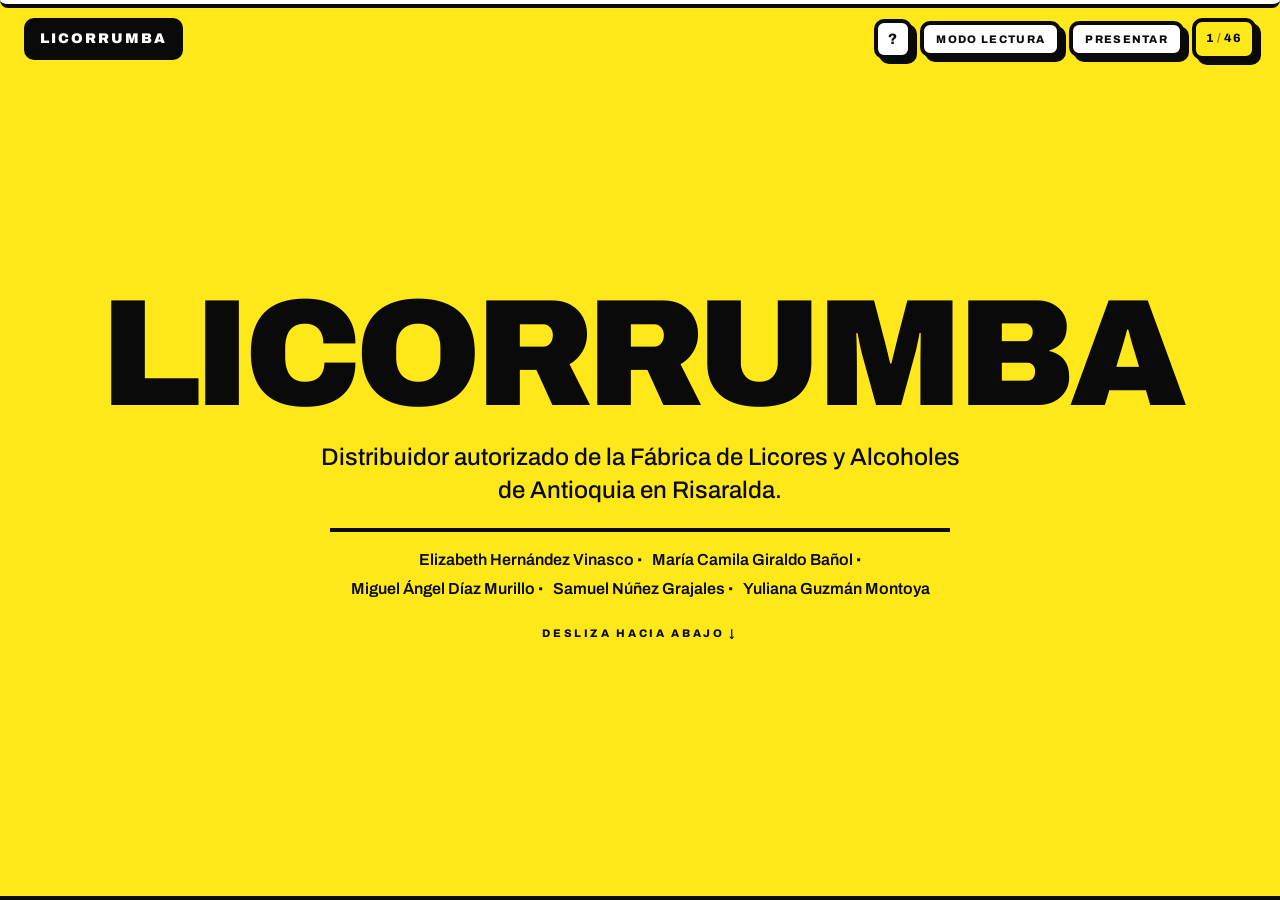
==== index.html @ 1516bdbf "Colores de expositor más diferenciables Rojo, naranja, verde, azul y morado en lugar de los dos rosa" ====
<!DOCTYPE html>
<html lang="es">
<head>
<meta charset="utf-8">
<meta name="viewport" content="width=device-width, initial-scale=1, viewport-fit=cover">
<title>Licorrumba S.A.S.</title>
<meta name="description" content="Plan de mercadeo y contexto de la organización — Licorrumba S.A.S., distribuidor exclusivo de la FLA en Risaralda.">
<link rel="preconnect" href="https://fonts.googleapis.com">
<link rel="preconnect" href="https://fonts.gstatic.com" crossorigin>
<link rel="stylesheet" href="https://fonts.googleapis.com/css2?family=Archivo:wght@300;400;500;600;700;800;900&display=swap">
<link rel="stylesheet" href="styles.css">
</head>
<body>

<div class="progress" aria-hidden="true"><span id="progress-bar"></span></div>

<header class="hud">
  <div class="hud-brand">LICORRUMBA</div>
  <div class="hud-actions">
    <button id="btn-help" class="hud-btn hud-help" aria-pressed="false" aria-controls="legend" title="Quién presenta cada parte">?</button>
    <button id="btn-read" class="hud-btn" aria-pressed="false">MODO LECTURA</button>
    <button id="btn-full" class="hud-btn" title="Pantalla completa">PRESENTAR</button>
    <div class="counter"><span id="cur">1</span><i>/</i><span id="tot">0</span></div>
  </div>
</header>

<nav class="dots" id="dots" aria-label="Ir a diapositiva"></nav>

<aside id="legend" class="who" hidden>
  <p class="who-title">¿Quién presenta?</p>
  <ul class="who-list">
    <li><span class="who-dot" style="background:#E10600"></span><span class="who-name">Elizabeth Hernández</span><span class="who-part">Por asignar</span></li>
    <li><span class="who-dot" style="background:#FF8A00"></span><span class="who-name">María Camila Giraldo</span><span class="who-part">Por asignar</span></li>
    <li><span class="who-dot" style="background:#00A650"></span><span class="who-name">Miguel Ángel Díaz</span><span class="who-part">Cadena de suministro</span></li>
    <li><span class="who-dot" style="background:#0047FF"></span><span class="who-name">Samuel Núñez</span><span class="who-part">Financiero y plan comercial</span></li>
    <li><span class="who-dot" style="background:#8A2BE2"></span><span class="who-name">Yuliana Guzmán</span><span class="who-part">Por asignar</span></li>
  </ul>
  <p class="who-foot">La marca de color aparece arriba a la izquierda de cada diapositiva.</p>
</aside>

<main id="deck">

  <!-- 01 PORTADA -->
  <section class="slide yellow" data-title="Portada">
    <div class="wrap">
      <h1 class="mega">LICORRUMBA</h1>
      <p class="lead">Distribuidor autorizado de la Fábrica de Licores y Alcoholes de Antioquia en Risaralda.</p>
      <div class="team">
        <ul class="names">
          <li>Elizabeth Hernández Vinasco</li>
          <li>María Camila Giraldo Bañol</li>
          <li>Miguel Ángel Díaz Murillo</li>
          <li>Samuel Núñez Grajales</li>
          <li>Yuliana Guzmán Montoya</li>
        </ul>
      </div>
      <p class="scroll-hint">DESLIZA HACIA ABAJO ↓</p>
    </div>
  </section>

  <!-- 02 SECTOR -->
  <section class="slide" data-title="Sector">
    <div class="wrap">
      <h2 class="mega">Sector</h2>
      <p class="lead"><b>Bebidas alcohólicas.</b> Comercialización de licores destilados bajo el régimen de monopolio rentístico del departamento.</p>
    </div>
  </section>

  <!-- 03 HISTORIA -->
  <section class="slide" data-title="Historia">
    <div class="wrap">
      <h2 class="mega">Historia</h2>
      <p class="lead">Desde 2008 en Risaralda: el contrato con la <b>Fábrica de Licores y Alcoholes de Antioquia (FLA)</b> y el arranque de las operaciones.</p>
      <div class="timeline">
        <article class="tl-card">
          <p class="tl-date">21 AGO 2008</p>
          <p>Inicia el contrato de comercialización <mark>exclusiva</mark> de los productos de la FLA para el departamento de Risaralda.</p>
        </article>
        <article class="tl-card">
          <p class="tl-date">17 OCT 2008</p>
          <p>Se firma con el Gobernador el Acta de Compromiso entre el Departamento y Licorrumba S.A.S.</p>
        </article>
        <article class="tl-card">
          <p class="tl-date">OPERACIÓN</p>
          <p>Arrancan las operaciones en la bodega de la calle 8 #10-51, <mark>Dosquebradas</mark>, Risaralda.</p>
        </article>
      </div>
    </div>
  </section>

  <!-- 04 MISION -->
  <section class="slide" data-title="Misión">
    <div class="wrap">
      <h2 class="mega">Misión</h2>
      <p class="lead">Ofrecer, ubicar, posicionar y vender los productos de la <b>FLA</b> en los establecimientos de venta y consumo de los <mark>14 municipios</mark> de Risaralda, siendo la primera opción de compra y generando valor a toda la cadena.</p>
    </div>
  </section>

  <!-- 05 VISION -->
  <section class="slide yellow" data-title="Visión">
    <div class="wrap">
      <h2 class="mega">Visión</h2>
      <p class="lead">Ser y mantenernos como el <b>mejor comercializador</b> de licores nacionales en Risaralda, mono-distribuidor de la FLA en volumen de ventas y en servicio, con un excelente canal para el consumidor final.</p>
    </div>
  </section>

  <!-- 06 PROPUESTA DE VALOR -->
  <section class="slide" data-title="Propuesta de valor">
    <div class="wrap">
      <h2 class="big">Propuesta<br>de valor</h2>
      <p class="lead">Lograr la mayor participación del mercado promoviendo el consumo de los productos de la FLA en Risaralda, hasta ser la <mark>marca líder</mark> reconocida por los clientes.</p>
      <div class="chips">
        <span class="chip">Estrategias para mejorar el servicio</span>
        <span class="chip">Mayores utilidades y rentabilidad</span>
        <span class="chip">Estabilidad para sus empleados</span>
      </div>
    </div>
  </section>

  <!-- 07 CLIENTES -->
  <section class="slide" data-title="Clientes">
    <div class="wrap">
      <h2 class="mega">Clientes</h2>
      <p class="lead">Nos enfocamos en el canal tradicional, el canal moderno y los sitios de consumo.</p>
      <div class="grid-cards g4">
        <div class="card"><span>Tiendas de licores minoristas</span></div>
        <div class="card"><span>Bares</span></div>
        <div class="card"><span>Restaurantes</span></div>
        <div class="card"><span>Supermercados</span></div>
        <div class="card"><span>Hipermercados</span></div>
        <div class="card"><span>Mayoristas</span></div>
        <div class="card"><span>Hoteles y cafeterías</span></div>
        <div class="card"><span>Organizadores de eventos</span></div>
      </div>
    </div>
  </section>

  <!-- 08 MODELO -->
  <section class="slide" data-title="Tipo de modelo">
    <div class="wrap">
      <h2 class="big">Tipo de<br>modelo</h2>
      <p class="lead"><b>Tradicional: venta minorista.</b> Distribuidor exclusivo autorizado por la FLA, bajo un esquema de <mark>exclusividad</mark> que limita el portafolio a esa marca y asegura su posicionamiento.</p>
    </div>
  </section>

  <!-- 09 DESAFIOS -->
  <section class="slide" data-title="Desafíos">
    <div class="wrap">
      <h2 class="big">¿Qué desafíos<br>enfrenta la empresa?</h2>
      <p class="lead">Cuatro frentes definen la agenda de los próximos años.</p>
      <div class="grid-cards g2">
        <div class="card num" data-n="01"><span>Responsabilidad social y consumo responsable</span></div>
        <div class="card num" data-n="02"><span>Sostenibilidad</span></div>
        <div class="card num" data-n="03"><span>Competencia de otras marcas, producto ilegal y contrabando</span></div>
        <div class="card num" data-n="04"><span>Adaptación a cambios sociales y culturales</span></div>
      </div>
    </div>
  </section>

  <!-- DIVISOR -->
  <section class="slide yellow divider" data-title="Modelo de negocio">
    <div class="wrap">
      <h2 class="mega">Modelo de<br>negocio</h2>
      <p class="lead">Cómo se estructura el negocio y de dónde salen sus ingresos.</p>
    </div>
  </section>

  <!-- 11 CANVAS -->
  <section class="slide" data-title="Modelo Canvas">
    <div class="wrap wide">
      <h2 class="mid">Modelo Canvas</h2>
      <p class="lead">Así diseñamos la propuesta de valor, bloque por bloque.</p>
      <div class="canvas">
        <div class="cv cv-a">
          <h3>Socios clave</h3>
          <ul><li>Empresarios inversionistas</li><li>Socio mayoritario</li><li>FLA: Fábrica de Licores y Alcoholes de Antioquia</li><li>Cristalería Peldar</li></ul>
        </div>
        <div class="cv cv-b">
          <h3>Actividades clave</h3>
          <ul><li>Gestión de inventarios</li><li>Mantenimiento de la flota</li><li>Optimización de rutas</li><li>Nivel de servicio</li><li>Venta de reciclables</li></ul>
        </div>
        <div class="cv cv-c hl">
          <h3>Propuesta de valor</h3>
          <ul><li>Vendedor y degustadoras que impulsan el sell out</li><li>Ofertas y paquetes promocionales</li><li>Variedad de tamaños</li><li>Productos líderes</li></ul>
        </div>
        <div class="cv cv-d">
          <h3>Relación con el cliente</h3>
          <ul><li>Estructura comercial segmentada por perfil y canal</li><li>Ejecutivos mayoristas</li><li>Vendedores tienda a tienda</li><li>Degustadoras</li></ul>
        </div>
        <div class="cv cv-e">
          <h3>Segmentos de clientes</h3>
          <ul><li>Mayoristas y minoristas</li><li>Hoteles, bares, restaurantes</li><li>Super e hipermercados</li><li>Eventos y tiendas de licores</li></ul>
        </div>
        <div class="cv cv-f">
          <h3>Recursos clave</h3>
          <ul><li>Red logística y centro de operaciones</li><li>Sistema de inventarios</li><li>Capital humano especializado</li></ul>
        </div>
        <div class="cv cv-g">
          <h3>Canales</h3>
          <ul><li>Distribución directa a establecimientos</li><li>Sitio web y pedidos</li><li>Fuerza de ventas departamental</li><li>Publicidad y patrocinios</li></ul>
        </div>
      </div>
    </div>
  </section>

  <!-- DIVISOR -->
  <section class="slide yellow divider" data-title="Cadena de suministro">
    <div class="wrap">
      <h2 class="mega">Cadena de<br>suministro</h2>
      <p class="lead">Lo que cuesta y lo que recorre cada botella.</p>
    </div>
  </section>

  <section class="slide" data-title="Costo de la botella · titular" data-owner="miguel">
    <div class="wrap wide">
      <h2 class="big">¿Cuánto cuesta<br>mover la botella?</h2>
      <p class="lead">De cada <b>$100</b> vendidos en 2024, esto es lo que pasó.</p>
      <div class="stats">
        <div class="stat"><b>$92,10</b><span>se quedan en la cadena de suministro</span></div>
        <div class="stat hl"><b>$7,90</b><span>quedan de ganancia neta</span></div>
      </div>
    </div>
  </section>

  <section class="slide" data-title="Costo de la botella · gráfica" data-owner="miguel">
    <div class="wrap wide">
      <h2 class="mid">¿Cuánto cuesta<br>mover la botella?</h2>
      <p class="lead">Peso de cada eslabón sobre las ventas de 2024.</p>
      <div class="chart solo">
        <p class="chart-cap">Impuestos y producto se llevan 78 de cada 100 pesos</p>
        <div class="bars">
          <div class="bar-row"><span class="bar-label">Impuestos</span><div class="bar-track"><div class="bar-fill" style="width:100%"></div></div><span class="bar-val">40,00%</span></div>
          <div class="bar-row"><span class="bar-label">Producto FLA</span><div class="bar-track"><div class="bar-fill" style="width:95%"></div></div><span class="bar-val">38,00%</span></div>
          <div class="bar-row"><span class="bar-label">Almacenamiento</span><div class="bar-track"><div class="bar-fill" style="width:13.8%"></div></div><span class="bar-val">5,53%</span></div>
          <div class="bar-row"><span class="bar-label">Nómina</span><div class="bar-track"><div class="bar-fill" style="width:12.4%"></div></div><span class="bar-val">4,97%</span></div>
          <div class="bar-row"><span class="bar-label">Publicidad y marketing</span><div class="bar-track"><div class="bar-fill" style="width:9%"></div></div><span class="bar-val">3,60%</span></div>
          <div class="bar-row hi"><span class="bar-label">Ganancia neta</span><div class="bar-track"><div class="bar-fill" style="width:19.8%"></div></div><span class="bar-val">7,90%</span></div>
        </div>
      </div>
    </div>
  </section>

  <section class="slide" data-title="Costo de la botella · cifras" data-owner="miguel">
    <div class="wrap wide">
      <h2 class="mid">¿Cuánto cuesta<br>mover la botella?</h2>
      <p class="lead">Los mismos eslabones, en pesos de 2024.</p>
      <div class="table-scroll solo">
        <table class="compact">
          <thead><tr><th>Costo de la cadena</th><th>Valor 2024</th><th>% ventas</th></tr></thead>
          <tbody>
            <tr><td>Impuestos: consumo, estampilla e IVA</td><td>$17.041.164.640</td><td>40,00%</td></tr>
            <tr><td>Producto y margen de la FLA</td><td>$16.194.303.511</td><td>38,00%</td></tr>
            <tr><td>Almacenamiento y distribución</td><td>$2.354.342.490</td><td>5,53%</td></tr>
            <tr><td>Nómina de la operación comercial</td><td>$2.118.908.241</td><td>4,97%</td></tr>
            <tr><td>Publicidad y marketing</td><td>$1.530.322.618</td><td>3,60%</td></tr>
            <tr class="hi"><td>Total de la cadena</td><td>$39.239.041.500</td><td>92,10%</td></tr>
          </tbody>
        </table>
      </div>
      <p class="note">Ventas, costos totales y margen salen de los estados financieros 2024. La separación entre impuestos y producto dentro de la compra a la FLA es un supuesto de trabajo.</p>
    </div>
  </section>

  <!-- 14 COMO SE VE LA CADENA -->
  <section class="slide" data-title="La cadena paso a paso" data-owner="miguel">
    <div class="wrap wide">
      <h2 class="mid">Cómo se ve<br>la cadena</h2>
      <p class="lead">De la fábrica en Antioquia al consumidor en Risaralda, en seis pasos.</p>
      <div class="chain">
        <div class="link"><b>01</b><p>FLA</p><small>Fábrica de Licores y Alcoholes de Antioquia</small></div>
        <div class="arrow">→</div>
        <div class="link"><b>02</b><p>Transporte</p><small>Antioquia → Risaralda</small></div>
        <div class="arrow">→</div>
        <div class="link hl"><b>03</b><p>Bodega</p><small>Dosquebradas</small></div>
        <div class="arrow">→</div>
        <div class="link"><b>04</b><p>Ruteo</p><small>Flota y fuerza de ventas</small></div>
        <div class="arrow">→</div>
        <div class="link"><b>05</b><p>Punto de venta</p><small>14 municipios</small></div>
        <div class="arrow">→</div>
        <div class="link"><b>06</b><p>Consumidor</p><small>Consumo responsable</small></div>
      </div>
      <div class="chain-notes">
        <p><b>Retorno:</b> el envase de vidrio y el material reciclable regresan a Cristalería Peldar.</p>
        <p><b>Control:</b> el impuesto al consumo y la estampilla se causan y se reportan al departamento.</p>
      </div>
    </div>
  </section>

  <!-- DIVISOR -->
  <section class="slide yellow divider" data-title="Estructura financiera">
    <div class="wrap">
      <h2 class="mega">Estructura<br>financiera</h2>
      <p class="lead">Cómo cerró la compañía 2023 y 2024.</p>
    </div>
  </section>

  <!-- 15 RESULTADOS FINANCIEROS -->
  <section class="slide" data-title="Resultados · gráfica" data-owner="samuel">
    <div class="wrap wide">
      <h2 class="mid">Resultados<br>2023 · 2024</h2>
      <p class="lead">Vendimos menos, pero ganamos mejor: el margen neto subió de 6,61% a <mark>7,90%</mark>.</p>
      <div class="chart solo">
        <p class="chart-cap">Ingresos y ganancia neta, en miles de millones</p>
        <div class="cols">
          <div class="col"><span class="col-val">$50,2</span><div class="col-plot"><div class="col-bar" style="height:100%"></div></div><span class="col-key">Ingresos<br>2023</span></div>
          <div class="col dark"><span class="col-val">$42,6</span><div class="col-plot"><div class="col-bar" style="height:84.9%"></div></div><span class="col-key">Ingresos<br>2024</span></div>
          <div class="col"><span class="col-val">$3,32</span><div class="col-plot"><div class="col-bar" style="height:6.6%"></div></div><span class="col-key">Ganancia<br>2023</span></div>
          <div class="col dark"><span class="col-val">$3,36</span><div class="col-plot"><div class="col-bar" style="height:6.7%"></div></div><span class="col-key">Ganancia<br>2024</span></div>
        </div>
      </div>
    </div>
  </section>

  <section class="slide" data-title="Resultados · cifras" data-owner="samuel">
    <div class="wrap wide">
      <h2 class="mid">Resultados<br>2023 · 2024</h2>
      <p class="lead">Los estados de resultados de los dos últimos años.</p>
      <div class="table-scroll solo">
        <table class="compact">
          <thead><tr><th>Resultados financieros</th><th>2023</th><th>2024</th></tr></thead>
          <tbody>
            <tr><td>Ingresos operacionales</td><td>$50.159.178.700</td><td>$42.602.911.600</td></tr>
            <tr><td>Ganancia neta</td><td>$3.317.500.000</td><td>$3.363.870.100</td></tr>
            <tr><td>Promedio mensual de ingresos</td><td>$4.179.931.558</td><td>$3.550.242.633</td></tr>
            <tr class="hi"><td>Margen neto</td><td>6,61%</td><td>7,90%</td></tr>
          </tbody>
        </table>
      </div>
    </div>
  </section>

  <section class="slide" data-title="Costos e ingresos · gráfica" data-owner="samuel">
    <div class="wrap wide">
      <h2 class="big">Costos<br>e ingresos</h2>
      <p class="lead">A dónde van los <mark>$42.602.911.600</mark> que vendimos en 2024.</p>
      <div class="chart solo">
        <p class="chart-cap">Cada peso vendido, repartido</p>
        <div class="stack">
          <div class="seg seg-1" style="width:78%"></div>
          <div class="seg seg-2" style="width:5.53%"></div>
          <div class="seg seg-4" style="width:4.97%"></div>
          <div class="seg seg-5" style="width:3.60%"></div>
          <div class="seg seg-3" style="width:7.90%"></div>
        </div>
        <ul class="legend">
          <li><span class="sw seg-1"></span><span>Compra de productos a la FLA</span><b>78,00%</b></li>
          <li><span class="sw seg-2"></span><span>Costos logísticos y distribución</span><b>5,53%</b></li>
          <li><span class="sw seg-4"></span><span>Gastos de personal</span><b>4,97%</b></li>
          <li><span class="sw seg-5"></span><span>Publicidad y marketing</span><b>3,60%</b></li>
          <li><span class="sw seg-3"></span><span>Ganancia neta</span><b>7,90%</b></li>
        </ul>
      </div>
    </div>
  </section>

  <section class="slide" data-title="Costos e ingresos · cifras" data-owner="samuel">
    <div class="wrap wide">
      <h2 class="big">Costos<br>e ingresos</h2>
      <p class="lead">Las mismas líneas, en pesos.</p>
      <div class="table-scroll solo">
        <table class="compact">
          <thead><tr><th>Costos e ingresos</th><th>Valor 2024</th><th>% ventas</th></tr></thead>
          <tbody>
            <tr><td>Ingresos operacionales</td><td>$42.602.911.600</td><td>100,00%</td></tr>
            <tr><td>Compra de productos a la FLA</td><td>$33.235.468.151</td><td>78,00%</td></tr>
            <tr><td>Costos logísticos y distribución</td><td>$2.354.342.490</td><td>5,53%</td></tr>
            <tr><td>Gastos de personal</td><td>$2.118.908.241</td><td>4,97%</td></tr>
            <tr><td>Publicidad y marketing</td><td>$1.530.322.618</td><td>3,60%</td></tr>
            <tr class="hi"><td>Ganancia neta</td><td>$3.363.870.100</td><td>7,90%</td></tr>
          </tbody>
        </table>
      </div>
      <p class="note">Ingresos, ganancia y margen salen de los estados financieros 2024. La distribución entre las líneas de costo es un supuesto de trabajo.</p>
    </div>
  </section>

  <!-- 16 SITUACION FINANCIERA -->
  <section class="slide" data-title="Situación financiera · gráfica" data-owner="samuel">
    <div class="wrap wide">
      <h2 class="mid">Situación<br>financiera</h2>
      <p class="lead">El patrimonio creció y el endeudamiento bajó: hay <mark>espacio para invertir</mark>.</p>
      <div class="chart solo">
        <p class="chart-cap">Activos, pasivos y patrimonio, en miles de millones</p>
        <div class="cols">
          <div class="col"><span class="col-val">$17,5</span><div class="col-plot"><div class="col-bar" style="height:83.1%"></div></div><span class="col-key">Activos<br>2023</span></div>
          <div class="col dark"><span class="col-val">$21,0</span><div class="col-plot"><div class="col-bar" style="height:100%"></div></div><span class="col-key">Activos<br>2024</span></div>
          <div class="col"><span class="col-val">$5,30</span><div class="col-plot"><div class="col-bar" style="height:25.2%"></div></div><span class="col-key">Pasivos<br>2023</span></div>
          <div class="col dark"><span class="col-val">$5,49</span><div class="col-plot"><div class="col-bar" style="height:26.1%"></div></div><span class="col-key">Pasivos<br>2024</span></div>
          <div class="col"><span class="col-val">$12,2</span><div class="col-plot"><div class="col-bar" style="height:57.9%"></div></div><span class="col-key">Patrim.<br>2023</span></div>
          <div class="col dark"><span class="col-val">$15,6</span><div class="col-plot"><div class="col-bar" style="height:73.9%"></div></div><span class="col-key">Patrim.<br>2024</span></div>
        </div>
      </div>
    </div>
  </section>

  <section class="slide" data-title="Situación financiera · cifras" data-owner="samuel">
    <div class="wrap wide">
      <h2 class="mid">Situación<br>financiera</h2>
      <p class="lead">El balance de 2023 y 2024.</p>
      <div class="table-scroll solo">
        <table class="compact">
          <thead><tr><th>Situación financiera</th><th>2023</th><th>2024</th></tr></thead>
          <tbody>
            <tr><td>Activos</td><td>$17.483.679.600</td><td>$21.045.079.500</td></tr>
            <tr><td>Pasivos</td><td>$5.295.330.200</td><td>$5.492.860.000</td></tr>
            <tr><td>Patrimonio</td><td>$12.188.349.900</td><td>$15.552.219.900</td></tr>
            <tr class="hi"><td>Endeudamiento</td><td>30,29%</td><td>26,10%</td></tr>
          </tbody>
        </table>
      </div>
    </div>
  </section>

  <!-- DIVISOR -->
  <section class="slide yellow divider" data-title="Plan comercial">
    <div class="wrap">
      <h2 class="mega">Plan<br>comercial</h2>
      <p class="lead">La meta de crecimiento y lo que hace falta para alcanzarla.</p>
    </div>
  </section>

  <!-- 17 META COMERCIAL -->
  <section class="slide" data-title="Meta comercial" data-owner="samuel">
    <div class="wrap wide">
      <h2 class="mid">Crecer <span class="pop">15%</span></h2>
      <p class="lead">Nuestra meta comercial para el próximo año.</p>
      <div class="table-scroll">
        <table>
          <thead><tr><th>Meta comercial</th><th>Valor</th></tr></thead>
          <tbody>
            <tr><td>Ventas anuales actuales</td><td>$42.602.911.600</td></tr>
            <tr><td>Crecimiento esperado</td><td>15%</td></tr>
            <tr><td>Ventas adicionales requeridas</td><td>$6.390.436.740</td></tr>
            <tr class="hi"><td>Meta anual de ventas</td><td>$48.993.348.340</td></tr>
            <tr><td>Promedio mensual actual</td><td>$3.550.242.633</td></tr>
            <tr><td>Meta mensual promedio</td><td>$4.082.779.028</td></tr>
          </tbody>
        </table>
      </div>
    </div>
  </section>

  <!-- 18 BASE Y META 9 MESES -->
  <section class="slide" data-title="Base y meta" data-owner="samuel">
    <div class="wrap wide">
      <h2 class="mid">Base y meta<br>a nueve meses</h2>
      <p class="lead">El horizonte del plan: de dónde partimos y a dónde debemos llegar.</p>
      <div class="table-scroll">
        <table>
          <thead><tr><th>Base y meta de ventas</th><th>Valor</th></tr></thead>
          <tbody>
            <tr><td>Ventas anuales de 2024</td><td>$42.602.911.600</td></tr>
            <tr><td>Venta mensual promedio</td><td>$3.550.242.633</td></tr>
            <tr><td>Ventas base de nueve meses</td><td>$31.952.183.700</td></tr>
            <tr><td>Crecimiento esperado</td><td>15%</td></tr>
            <tr><td>Ventas adicionales</td><td>$4.792.827.555</td></tr>
            <tr class="hi"><td>Meta de ventas en nueve meses</td><td>$36.745.011.255</td></tr>
          </tbody>
        </table>
      </div>
    </div>
  </section>

  <!-- 19 PROYECCION MENSUAL -->
  <section class="slide" data-title="Mes a mes · gráfica" data-owner="samuel">
    <div class="wrap wide">
      <h2 class="mid">Mes a mes</h2>
      <p class="lead">El crecimiento arranca en 5% y cierra en 25%, para un promedio del <mark>15%</mark>.</p>
      <div class="chart solo">
        <p class="chart-cap">Crecimiento esperado por mes</p>
        <div class="cols">
          <div class="col"><span class="col-val">5%</span><div class="col-plot"><div class="col-bar" style="height:20%"></div></div><span class="col-key">M1</span></div>
          <div class="col"><span class="col-val">8%</span><div class="col-plot"><div class="col-bar" style="height:32%"></div></div><span class="col-key">M2</span></div>
          <div class="col"><span class="col-val">10%</span><div class="col-plot"><div class="col-bar" style="height:40%"></div></div><span class="col-key">M3</span></div>
          <div class="col"><span class="col-val">12%</span><div class="col-plot"><div class="col-bar" style="height:48%"></div></div><span class="col-key">M4</span></div>
          <div class="col"><span class="col-val">15%</span><div class="col-plot"><div class="col-bar" style="height:60%"></div></div><span class="col-key">M5</span></div>
          <div class="col"><span class="col-val">17%</span><div class="col-plot"><div class="col-bar" style="height:68%"></div></div><span class="col-key">M6</span></div>
          <div class="col"><span class="col-val">20%</span><div class="col-plot"><div class="col-bar" style="height:80%"></div></div><span class="col-key">M7</span></div>
          <div class="col"><span class="col-val">23%</span><div class="col-plot"><div class="col-bar" style="height:92%"></div></div><span class="col-key">M8</span></div>
          <div class="col dark"><span class="col-val">25%</span><div class="col-plot"><div class="col-bar" style="height:100%"></div></div><span class="col-key">M9</span></div>
        </div>
      </div>
    </div>
  </section>

  <section class="slide" data-title="Mes a mes · cifras" data-owner="samuel">
    <div class="wrap wide">
      <h2 class="mid">Mes a mes</h2>
      <p class="lead">La meta de ventas mes a mes, en pesos.</p>
      <div class="table-scroll solo">
        <table class="compact">
          <thead><tr><th>Mes</th><th>Crecimiento</th><th>Ventas</th></tr></thead>
          <tbody>
            <tr><td>Mes 1</td><td>5%</td><td>$3.727.754.765</td></tr>
            <tr><td>Mes 2</td><td>8%</td><td>$3.834.262.044</td></tr>
            <tr><td>Mes 3</td><td>10%</td><td>$3.905.266.897</td></tr>
            <tr><td>Mes 4</td><td>12%</td><td>$3.976.271.749</td></tr>
            <tr><td>Mes 5</td><td>15%</td><td>$4.082.779.028</td></tr>
            <tr><td>Mes 6</td><td>17%</td><td>$4.153.783.881</td></tr>
            <tr><td>Mes 7</td><td>20%</td><td>$4.260.291.160</td></tr>
            <tr><td>Mes 8</td><td>23%</td><td>$4.366.798.439</td></tr>
            <tr><td>Mes 9</td><td>25%</td><td>$4.437.803.292</td></tr>
            <tr class="hi"><td>Total</td><td>15% promedio</td><td>$36.745.011.255</td></tr>
          </tbody>
        </table>
      </div>
    </div>
  </section>

  <!-- 20 PEDIDOS -->
  <section class="slide" data-title="Pedidos necesarios" data-owner="samuel">
    <div class="wrap wide">
      <h2 class="mid">Pedidos<br>necesarios</h2>
      <div class="table-scroll">
        <table>
          <thead><tr><th>Pedidos necesarios</th><th>Cantidad</th></tr></thead>
          <tbody>
            <tr><td>Ticket promedio supuesto</td><td>$2.000.000</td></tr>
            <tr><td>Pedidos mensuales actuales</td><td>≈ 1.775</td></tr>
            <tr><td>Pedidos mensuales requeridos</td><td>≈ 2.042</td></tr>
            <tr><td>Pedidos base en nueve meses</td><td>≈ 15.976</td></tr>
            <tr><td>Pedidos requeridos en nueve meses</td><td>≈ 18.373</td></tr>
            <tr class="hi"><td>Pedidos adicionales</td><td>≈ 2.397</td></tr>
          </tbody>
        </table>
      </div>
    </div>
  </section>

  <!-- 21 ETAPAS -->
  <section class="slide yellow" data-title="Etapas del plan" data-owner="samuel">
    <div class="wrap wide">
      <h2 class="mid">Tres etapas,<br>nueve meses</h2>
      <p class="lead">Un total de <mark>$36.745.011.255</mark> repartido en tres momentos del plan.</p>
      <div class="grid-cards g3">
        <div class="card stage"><p class="stage-n">MESES 1–3</p><h3>Diagnóstico y organización</h3><p class="stage-v">$11.467.283.706</p></div>
        <div class="card stage"><p class="stage-n">MESES 4–6</p><h3>Activación comercial</h3><p class="stage-v">$12.212.834.658</p></div>
        <div class="card stage"><p class="stage-n">MESES 7–9</p><h3>Consolidación y expansión</h3><p class="stage-v">$13.064.892.891</p></div>
      </div>
    </div>
  </section>

  <!-- 22 RESULTADO PROYECTADO -->
  <section class="slide" data-title="Con plan vs sin plan · gráfica" data-owner="samuel">
    <div class="wrap wide">
      <h2 class="mid">Con plan<br>vs. sin plan</h2>
      <p class="lead">El plan deja <mark>$378.435.386</mark> de ganancia adicional en nueve meses.</p>
      <div class="chart solo">
        <p class="chart-cap">Ventas y ganancia a nueve meses, en miles de millones</p>
        <div class="cols">
          <div class="col"><span class="col-val">$31,9</span><div class="col-plot"><div class="col-bar" style="height:87%"></div></div><span class="col-key">Ventas<br>sin plan</span></div>
          <div class="col dark"><span class="col-val">$36,7</span><div class="col-plot"><div class="col-bar" style="height:100%"></div></div><span class="col-key">Ventas<br>con plan</span></div>
          <div class="col"><span class="col-val">$2,52</span><div class="col-plot"><div class="col-bar" style="height:6.9%"></div></div><span class="col-key">Ganancia<br>sin plan</span></div>
          <div class="col dark"><span class="col-val">$2,90</span><div class="col-plot"><div class="col-bar" style="height:7.9%"></div></div><span class="col-key">Ganancia<br>con plan</span></div>
        </div>
      </div>
    </div>
  </section>

  <section class="slide" data-title="Con plan vs sin plan · cifras" data-owner="samuel">
    <div class="wrap wide">
      <h2 class="mid">Con plan<br>vs. sin plan</h2>
      <p class="lead">Las cifras del escenario a nueve meses.</p>
      <div class="table-scroll solo">
        <table class="compact">
          <thead><tr><th>Resultado en nueve meses</th><th>Sin crecimiento</th><th>Con el plan</th></tr></thead>
          <tbody>
            <tr><td>Ventas</td><td>$31.952.183.700</td><td>$36.745.011.255</td></tr>
            <tr><td>Margen neto utilizado</td><td>7,90%</td><td>7,90%</td></tr>
            <tr><td>Ganancia estimada</td><td>$2.522.902.575</td><td>$2.901.337.961</td></tr>
            <tr class="hi"><td>Ganancia adicional</td><td>—</td><td>$378.435.386</td></tr>
          </tbody>
        </table>
      </div>
    </div>
  </section>

  <!-- 23 INVERSION -->
  <section class="slide" data-title="Inversión · gráfica" data-owner="samuel">
    <div class="wrap wide">
      <h2 class="mid">Retorno de <span class="pop">51,37%</span></h2>
      <p class="lead">Cada peso invertido en el plan comercial mueve hasta <mark>$19,17</mark> en ventas.</p>
      <div class="chart solo">
        <p class="chart-cap">De la ganancia adicional al beneficio neto, en millones</p>
        <div class="bars">
          <div class="bar-row"><span class="bar-label">Ganancia adicional</span><div class="bar-track"><div class="bar-fill" style="width:100%"></div></div><span class="bar-val">$378,4</span></div>
          <div class="bar-row"><span class="bar-label">Inversión comercial</span><div class="bar-track"><div class="bar-fill" style="width:66.1%"></div></div><span class="bar-val">$250,0</span></div>
          <div class="bar-row hi"><span class="bar-label">Beneficio neto</span><div class="bar-track"><div class="bar-fill" style="width:33.9%"></div></div><span class="bar-val">$128,4</span></div>
        </div>
      </div>
    </div>
  </section>

  <section class="slide" data-title="Inversión · cifras" data-owner="samuel">
    <div class="wrap wide">
      <h2 class="mid">Retorno de <span class="pop">51,37%</span></h2>
      <p class="lead">Las cifras de la inversión comercial propuesta.</p>
      <div class="table-scroll solo">
        <table class="compact">
          <thead><tr><th>Inversión y rentabilidad</th><th>Valor</th></tr></thead>
          <tbody>
            <tr><td>Ganancia adicional antes de invertir</td><td>$378.435.386</td></tr>
            <tr><td>Presupuesto comercial propuesto</td><td>$250.000.000</td></tr>
            <tr><td>Beneficio después de la inversión</td><td>$128.435.386</td></tr>
            <tr class="hi"><td>Retorno sobre la inversión</td><td>51,37%</td></tr>
            <tr><td>Máximo de ventas por cada peso invertido</td><td>$19,17</td></tr>
            <tr><td>Inversión comercial sobre ventas adicionales</td><td>5,22%</td></tr>
          </tbody>
        </table>
      </div>
    </div>
  </section>

  <!-- DIVISOR -->
  <section class="slide yellow divider" data-title="Capítulo 4 ISO 9001:2015">
    <div class="wrap">
      <h2 class="big">Aplicación del<br>capítulo 4 de la<br>ISO 9001:2015</h2>
      <p class="lead">Antes de definir políticas, objetivos o campañas, la empresa debe entender dónde está parada: el plan de mercadeo deja de apoyarse en la intuición.</p>
      <div class="chips">
        <span class="chip">4.1 Organización y contexto</span>
        <span class="chip">4.2 Partes interesadas</span>
        <span class="chip">4.3 Alcance del SGC</span>
        <span class="chip">4.4 Procesos del SGC</span>
      </div>
    </div>
  </section>

  <!-- 25 4.1 INTERNAS -->
  <section class="slide" data-title="4.1 Cuestiones internas">
    <div class="wrap wide">
      <h2 class="mid">4.1 Cuestiones<br>internas</h2>
      <p class="lead">Lo que la empresa sí controla.</p>
      <div class="grid-cards g3">
        <div class="card block">
          <p class="block-key">TALENTO COMERCIAL</p>
          <ul><li>Ejecutivos de venta mayorista</li><li>Vendedores tienda a tienda</li><li>Degustadoras que impulsan el sell out</li></ul>
        </div>
        <div class="card block">
          <p class="block-key">CAPACIDAD OPERATIVA</p>
          <ul><li>Bodega en Dosquebradas</li><li>Flota de vehículos y rutas</li><li>Sistema de gestión de inventarios</li></ul>
        </div>
        <div class="card block">
          <p class="block-key">SOLIDEZ FINANCIERA</p>
          <ul><li>Margen neto 7,9% (2024)</li><li>Endeudamiento 26,1%</li><li>Define cuánto se puede invertir en publicidad</li></ul>
        </div>
      </div>
    </div>
  </section>

  <!-- 26 4.1 EXTERNAS -->
  <section class="slide" data-title="4.1 Cuestiones externas">
    <div class="wrap wide">
      <h2 class="mid">4.1 Cuestiones<br>externas</h2>
      <p class="lead">Lo que no controlamos, pero debemos anticipar: cada cuestión se traduce en un riesgo o en una oportunidad del plan.</p>
      <div class="grid-cards g2">
        <div class="card block"><p class="block-key">MARCO LEGAL</p><p>La <b>Ley 1816 de 2016</b> fija el monopolio rentístico de licores destilados: el departamento regula y fiscaliza, y el portafolio depende del contrato con la FLA.</p></div>
        <div class="card block"><p class="block-key">PUBLICIDAD REGULADA</p><p>La <b>Ley 124 de 1994</b> prohíbe el expendio a menores y obliga a que toda publicidad haga referencia expresa a esa prohibición.</p></div>
        <div class="card block"><p class="block-key">MERCADO</p><p>Competencia de otras marcas y presencia de <mark>contrabando</mark> o producto adulterado con precios artificialmente bajos.</p></div>
        <div class="card block"><p class="block-key">ENTORNO SOCIAL</p><p>Mayor exigencia de consumo responsable, sostenibilidad y experiencia del cliente.</p></div>
      </div>
    </div>
  </section>

  <!-- 27 4.2 -->
  <section class="slide" data-title="4.2 Partes interesadas">
    <div class="wrap wide">
      <h2 class="mid">4.2 Partes<br>interesadas</h2>
      <p class="lead">Quién puede afectar o verse afectado por la empresa, y qué espera de nosotros.</p>
      <div class="grid-cards g3">
        <div class="card block"><p class="block-key">FLA</p><p>Cumplimiento de cuotas, cuidado de la marca y reporte de ventas.</p></div>
        <div class="card block"><p class="block-key">CLIENTES DEL CANAL</p><p>Abastecimiento oportuno, precios competitivos y apoyo promocional.</p></div>
        <div class="card block"><p class="block-key">GOBERNACIÓN</p><p>Legalidad, trazabilidad y recaudo del impuesto al consumo.</p></div>
        <div class="card block"><p class="block-key">CONSUMIDOR FINAL</p><p>Producto legítimo, calidad constante e información responsable.</p></div>
        <div class="card block"><p class="block-key">COLABORADORES</p><p>Metas alcanzables, estabilidad laboral y rutas seguras.</p></div>
        <div class="card block hl"><p class="block-key">HERRAMIENTA</p><p>Matriz de partes interesadas con expectativa, requisito, responsable y frecuencia de revisión.</p></div>
      </div>
    </div>
  </section>

  <!-- 28 4.3 -->
  <section class="slide yellow" data-title="4.3 Alcance">
    <div class="wrap">
      <h2 class="mid">4.3 Hasta dónde<br>llega el sistema</h2>
      <p class="lead">Los límites y la aplicabilidad del sistema de gestión de la calidad.</p>
      <blockquote class="quote">“Comercialización, distribución y mercadeo del portafolio de la FLA en los 14 municipios de Risaralda, desde la recepción del producto en la bodega de Dosquebradas hasta la entrega y la activación de marca en el punto de venta.”</blockquote>
      <div class="split">
        <div class="panel"><h3>Qué incluye</h3><ul><li>Planeación de mercadeo</li><li>Publicidad y patrocinios</li><li>Fuerza de ventas y degustaciones</li><li>Logística de entrega y servicio al cliente</li></ul></div>
        <div class="panel"><h3>Qué no incluye</h3><ul><li>Diseño y desarrollo del producto (8.3): es responsabilidad de la FLA como fabricante</li><li>La exclusión es válida porque no afecta la conformidad del servicio</li></ul></div>
      </div>
    </div>
  </section>

  <!-- 4.4 FICHA DEL PROCESO -->
  <section class="slide" data-title="4.4 Ficha del proceso">
    <div class="wrap wide">
      <h2 class="mid">4.4 Ficha del<br>proceso de mercadeo</h2>
      <p class="lead">El mercadeo deja de ser acciones sueltas: tiene dueño, entradas, salidas e indicadores.</p>
      <div class="table-scroll">
        <table class="compact ficha">
          <thead><tr><th>Campo</th><th>Contenido</th></tr></thead>
          <tbody>
            <tr><td>Nombre del proceso</td><td>Mercadeo y activación comercial</td></tr>
            <tr><td>Objetivo</td><td>Posicionar el portafolio de la FLA y cumplir la meta de ventas en los 14 municipios de Risaralda</td></tr>
            <tr><td>Responsable</td><td>Dirección comercial, con apoyo de la fuerza de ventas</td></tr>
            <tr><td>Entradas</td><td>Análisis de contexto (4.1) · requisitos de las partes interesadas (4.2) · histórico de ventas · cuotas de la FLA · presupuesto disponible</td></tr>
            <tr><td>Actividades</td><td>Segmentación por canal · precios y descuentos por volumen · campañas y patrocinios · programación de rutas y visitas · activaciones en punto de venta</td></tr>
            <tr><td>Salidas</td><td>Plan de mercadeo aprobado · campañas ejecutadas · cobertura lograda por municipio</td></tr>
            <tr><td>Indicadores</td><td>Cobertura efectiva por municipio · sell out por canal · cumplimiento de cuota FLA · nivel de servicio en entregas · satisfacción y número de quejas</td></tr>
            <tr><td>Recursos</td><td>Bodega de Dosquebradas · flota y rutas · sistema de gestión de inventarios · talento comercial</td></tr>
            <tr><td>Frecuencia de revisión</td><td>Trimestral</td></tr>
            <tr class="hi"><td>Ciclo de control</td><td>PHVA: planear, hacer, verificar y actuar</td></tr>
          </tbody>
        </table>
      </div>
    </div>
  </section>

  <!-- DIVISOR -->
  <section class="slide yellow divider" data-title="Diagnóstico">
    <div class="wrap">
      <h2 class="mega">Diagnóstico</h2>
      <p class="lead">El contexto de la organización, resumido en dos matrices.</p>
    </div>
  </section>

  <!-- 30 DOFA -->
  <section class="slide dofa-slide" data-title="Análisis DOFA">
    <div class="wrap wide">
      <h2 class="mid">Análisis DOFA</h2>
      <p class="lead">El diagnóstico completo en una sola vista.</p>
      <div class="dofa">
        <div class="dq dq-f">
          <h3>Fortalezas</h3>
          <ol><li>Contrato de exclusividad con la FLA desde 2008</li><li>Margen neto de 7,90% y endeudamiento de 26,10%</li><li>Fuerza de ventas segmentada por canal y perfil</li><li>Red logística propia: bodega, flota y rutas optimizadas</li><li>Portafolio de marcas líderes y reconocidas</li></ol>
        </div>
        <div class="dq dq-d">
          <h3>Debilidades</h3>
          <ol><li>Dependencia total de un solo proveedor: la FLA</li><li>Portafolio limitado por el esquema de exclusividad</li><li>Los ingresos cayeron 15% entre 2023 y 2024</li><li>Costos logísticos altos por cubrir 14 municipios</li><li>Canal digital incipiente: la web solo capta contacto y pedidos</li></ol>
        </div>
        <div class="dq dq-o">
          <h3>Oportunidades</h3>
          <ol><li>Meta de crecimiento del 15% con plan a nueve meses</li><li>Hoteles, restaurantes y eventos como canal por profundizar</li><li>Digitalización de pedidos y ruteo con inteligencia artificial</li><li>Consumo responsable y sostenibilidad como diferencial</li><li>Economía circular del envase con Cristalería Peldar</li></ol>
        </div>
        <div class="dq dq-a">
          <h3>Amenazas</h3>
          <ol><li>Contrabando y licor adulterado con precios bajos</li><li>Competencia de otras marcas nacionales e importadas</li><li>Cambios en el régimen del monopolio rentístico</li><li>Restricciones legales a la publicidad de licores</li><li>Cambios sociales y culturales en el consumo</li></ol>
        </div>
      </div>
    </div>
  </section>

  <!-- 31 PESTEL -->
  <section class="slide yellow" data-title="Análisis PESTEL">
    <div class="wrap wide">
      <h2 class="mid">Análisis PESTEL</h2>
      <div class="pestel">
        <div class="pz"><b>P</b><h3>Político</h3><p>Monopolio rentístico departamental y Acta de Compromiso con la Gobernación: el recaudo del impuesto al consumo financia salud y educación en Risaralda.</p></div>
        <div class="pz"><b>E</b><h3>Económico</h3><p>Caída de ingresos del 15% en 2024, presión de combustible y costos logísticos, y poder adquisitivo variable del canal tradicional.</p></div>
        <div class="pz"><b>S</b><h3>Social</h3><p>Consumo responsable, generaciones que beben menos, experiencia del cliente y fuerte estacionalidad de ferias y fiestas.</p></div>
        <div class="pz"><b>T</b><h3>Tecnológico</h3><p>Inteligencia artificial para ruteo y pronóstico de demanda, sistema de inventarios, pedidos digitales y trazabilidad con estampilla.</p></div>
        <div class="pz"><b>E</b><h3>Ecológico</h3><p>Retorno del envase de vidrio con Peldar, venta de material reciclable, huella de carbono de la flota y gestión de residuos.</p></div>
        <div class="pz"><b>L</b><h3>Legal</h3><p>Ley 1816 de 2016, Ley 124 de 1994, contrato de exclusividad con la FLA y requisitos del capítulo 4 de ISO 9001:2015.</p></div>
      </div>
    </div>
  </section>

  <!-- 32 QUÉ SIGUE -->
  <section class="slide" data-title="Qué sigue">
    <div class="wrap wide">
      <h2 class="mid">Qué ya está<br>y qué sigue</h2>
      <p class="lead">Dos pasos de la ruta quedaron resueltos en este documento; faltan tres.</p>
      <ol class="steps">
        <li class="done"><b>✓</b><p><b>Matriz de contexto.</b> El DOFA y el PESTEL ya quedaron levantados.</p></li>
        <li class="done"><b>✓</b><p><b>Partes interesadas.</b> Identificadas con su expectativa en el requisito 4.2.</p></li>
        <li><b>03</b><p><b>Alcance del sistema.</b> Redactarlo y aprobarlo como documento oficial de la empresa.</p></li>
        <li><b>04</b><p><b>Ficha del proceso de mercadeo.</b> Documentar entradas, salidas, responsable e indicadores.</p></li>
        <li><b>05</b><p><b>Revisión trimestral.</b> Medir los indicadores y ajustar el plan con el ciclo PHVA.</p></li>
      </ol>
    </div>
  </section>

  <!-- 33 REFERENCIAS -->
  <section class="slide" data-title="Referencias">
    <div class="wrap wide">
      <h2 class="mid">Fuentes</h2>
      <p class="lead">Normas, leyes y documentación consultada.</p>
      <ol class="refs">
        <li>ICONTEC / ISO. (2015). <i>NTC-ISO 9001:2015. Sistemas de gestión de la calidad. Requisitos.</i> Ginebra.</li>
        <li>GlobalSTD. <i>Capítulos 4 y 5 de ISO 9001:2015.</i></li>
        <li>Ingenio Empresa. <i>El contexto de la organización en ISO 9001:2015.</i></li>
        <li>Q-bo.org. <i>Capítulo 4 de la ISO 9001:2015.</i></li>
        <li>Gestión-Calidad.com. <i>Contexto de la organización: UNE-EN ISO 9001:2015.</i></li>
        <li>Congreso de la República de Colombia. (2016). <i>Ley 1816 de 2016.</i></li>
        <li>Congreso de la República de Colombia. (1994). <i>Ley 124 de 1994.</i></li>
        <li>Licorrumba S.A.S. <i>Documentación institucional y estados financieros 2023–2024.</i></li>
      </ol>
    </div>
  </section>

  <!-- 34 CIERRE -->
  <section class="slide yellow" data-title="Gracias">
    <div class="wrap">
      <h2 class="mega">GRACIAS</h2>
      <p class="lead">Elizabeth Hernández · María Camila Giraldo · Miguel Ángel Díaz · Samuel Núñez · Yuliana Guzmán</p>
    </div>
  </section>

</main>

<script src="script.js"></script>
</body>
</html>
---- styles.css ----
/* ============================================================
   LICORRUMBA — presentación scrollable, estética neobrutalista
   Paleta: blanco / negro / amarillo. Una sola fuente, varios pesos.
   ============================================================ */

:root{
  --paper:#FFFFFF;
  --ink:#0A0A0A;
  --yellow:#FFE81A;
  --yellow-deep:#F2C500;
  --line:#0A0A0A;
  --bw:4px;              /* grosor de borde */
  --shadow: 8px 8px 0 var(--ink);
  --shadow-sm: 5px 5px 0 var(--ink);
  --r: 18px;             /* radio de tarjetas y paneles */
  --r-sm: 10px;          /* radio de etiquetas y botones */
  --r-xs: 5px;
  --gut: clamp(16px, 5vw, 64px);
  color-scheme: light;
}

*,*::before,*::after{ box-sizing:border-box; }

html{ scroll-behavior:smooth; }

body{
  margin:0;
  background:var(--paper);
  color:var(--ink);
  font-family:"Archivo","Helvetica Neue",Arial,sans-serif;
  font-weight:400;
  font-size:16px;
  line-height:1.45;
  text-align:center;
  -webkit-font-smoothing:antialiased;
  overflow-x:hidden;
}

b,strong{ font-weight:800; }

mark{
  background:var(--yellow);
  color:var(--ink);
  padding:.05em .25em;
  box-decoration-break:clone;
  -webkit-box-decoration-break:clone;
  font-weight:700;
}
.yellow mark{ background:var(--ink); color:var(--yellow); }

::selection{ background:var(--yellow); color:var(--ink); }

/* ---------- HUD ---------- */
.progress{
  position:fixed; top:0; left:0; right:0; height:8px;
  background:var(--paper);
  border-bottom:var(--bw) solid var(--ink);
  z-index:60;
}
.progress span{
  display:block; height:100%; width:0;
  background:var(--yellow);
  transition:width .15s linear;
}

.hud{
  position:fixed;
  top:calc(8px + env(safe-area-inset-top,0px));
  left:0; right:0;
  z-index:55;
  display:flex; align-items:center; justify-content:space-between;
  gap:12px;
  padding:10px clamp(12px,3vw,24px);
  pointer-events:none;
}
.hud-brand{
  pointer-events:auto;
  font-weight:900; font-size:14px; letter-spacing:.14em;
  background:var(--ink); color:var(--paper);
  padding:7px 12px;
  border:var(--bw) solid var(--ink);
}
.hud-actions{ pointer-events:auto; display:flex; align-items:center; gap:8px; flex-wrap:wrap; justify-content:flex-end; }

.hud-btn{
  font-family:inherit; font-weight:800; font-size:11px; letter-spacing:.12em;
  background:var(--paper); color:var(--ink);
  border:var(--bw) solid var(--ink);
  padding:8px 12px;
  cursor:pointer;
  box-shadow:var(--shadow-sm);
  transition:transform .08s ease, box-shadow .08s ease, background .12s ease;
}
.hud-btn:hover{ background:var(--yellow); }
.hud-btn:active{ transform:translate(4px,4px); box-shadow:0 0 0 var(--ink); }
.hud-btn[aria-pressed="true"]{ background:var(--ink); color:var(--yellow); }
.hud-btn:focus-visible, .dot:focus-visible{ outline:4px solid var(--yellow); outline-offset:3px; }

.counter{
  font-weight:800; font-size:12px; letter-spacing:.08em;
  border:var(--bw) solid var(--ink);
  background:var(--yellow);
  padding:8px 10px;
  font-variant-numeric:tabular-nums;
  box-shadow:var(--shadow-sm);
}
.counter i{ font-style:normal; opacity:.5; margin:0 2px; }

/* ---------- Dots ---------- */
.dots{ display:none; }
.dot{
  width:12px; height:12px; padding:0;
  border:3px solid var(--ink);
  background:var(--paper);
  cursor:pointer;
}
.dot.on{ background:var(--yellow); transform:scale(1.35); }

/* ---------- Slides ---------- */
#deck{
  position:relative;
  height:100dvh;
  overflow-y:scroll;
  scroll-snap-type:y mandatory;
  scrollbar-width:none;
}
#deck::-webkit-scrollbar{ display:none; }

.slide{
  min-height:100dvh;
  scroll-snap-align:start;
  scroll-snap-stop:always;
  display:flex; align-items:center; justify-content:center;
  padding:clamp(72px,11vh,110px) var(--gut) clamp(40px,7vh,72px);
  background:var(--paper);
  border-bottom:var(--bw) solid var(--ink);
  overflow-y:auto;
}
.slide.yellow{ background:var(--yellow); }

.wrap{
  width:100%;
  max-width:72ch;
  display:flex; flex-direction:column; align-items:center; gap:clamp(14px,2.2vh,26px);
}
.wrap.wide{ max-width:1180px; }

/* ---------- Tipografía ---------- */

.mega{
  margin:0;
  font-weight:900;
  font-size:clamp(3rem,13vw,9.5rem);
  line-height:.86;
  letter-spacing:-.045em;
  text-transform:uppercase;
  text-wrap:balance;
}
.big{
  margin:0;
  font-weight:900;
  font-size:clamp(2.3rem,7.2vw,5.6rem);
  line-height:.92;
  letter-spacing:-.035em;
  text-wrap:balance;
}
.mid{
  margin:0;
  font-weight:900;
  font-size:clamp(1.9rem,5vw,4rem);
  line-height:.95;
  letter-spacing:-.03em;
  text-wrap:balance;
}
.pop{
  display:inline-block;
  background:var(--ink); color:var(--yellow);
  padding:0 .12em;
}
.yellow .pop{ background:var(--paper); color:var(--ink); border:var(--bw) solid var(--ink); }

.lead{
  margin:0;
  font-weight:500;
  font-size:clamp(1.05rem,2.1vw,1.5rem);
  line-height:1.4;
  max-width:60ch;
  text-wrap:pretty;
}

.note{
  margin:0;
  font-weight:400; font-size:clamp(.72rem,1vw,.82rem);
  line-height:1.4; max-width:80ch; opacity:.7;
}

/* ---------- Portada ---------- */
.team{
  border-top:var(--bw) solid var(--ink);
  padding-top:16px;
  width:100%; max-width:620px;
}
.names{ list-style:none; margin:0; padding:0; display:flex; flex-wrap:wrap; justify-content:center; gap:6px 10px; }
.names li{ font-weight:600; font-size:clamp(.85rem,1.5vw,1rem); }
.names li:not(:last-child)::after{ content:" ·"; font-weight:900; }

.scroll-hint{
  margin:6px 0 0;
  font-weight:800; font-size:11px; letter-spacing:.24em;
  animation:bob 1.8s ease-in-out infinite;
}
@keyframes bob{ 0%,100%{ transform:translateY(0);} 50%{ transform:translateY(6px);} }

/* ---------- Timeline ---------- */
.timeline{ display:grid; grid-template-columns:repeat(3,1fr); gap:16px; width:100%; }
.tl-card{
  border:var(--bw) solid var(--ink);
  background:var(--paper);
  box-shadow:var(--shadow);
  padding:18px 16px;
  margin:0;
  display:flex; flex-direction:column; gap:10px;
  font-size:clamp(.85rem,1.4vw,1rem);
  font-weight:500;
}
.tl-card p{ margin:0; }
.tl-date{
  font-weight:900; font-size:12px; letter-spacing:.14em;
  background:var(--yellow); border:3px solid var(--ink);
  padding:5px 8px; align-self:center;
}

/* ---------- Cifras grandes ---------- */
.stats{ display:grid; grid-template-columns:repeat(auto-fit,minmax(200px,1fr)); gap:16px; width:100%; max-width:900px; }
.stat{
  border:var(--bw) solid var(--ink); border-radius:var(--r);
  background:var(--paper); box-shadow:var(--shadow);
  padding:20px 16px; display:flex; flex-direction:column; align-items:center; gap:6px;
}
.stat b{ font-weight:900; font-size:clamp(2rem,5.5vw,4rem); line-height:.95; letter-spacing:-.03em; font-variant-numeric:tabular-nums; }
.stat span{ font-weight:600; font-size:clamp(.78rem,1.2vw,.95rem); }
.stat.hl{ background:var(--yellow); }
.stat.dark{ background:var(--ink); color:var(--paper); }

/* ---------- Chips ---------- */
.chips{ display:flex; flex-wrap:wrap; justify-content:center; gap:10px; }
.chip{
  border:var(--bw) solid var(--ink);
  background:var(--paper);
  box-shadow:var(--shadow-sm);
  padding:9px 14px;
  font-weight:700; font-size:clamp(.82rem,1.3vw,.98rem);
}

/* ---------- Grid de tarjetas ---------- */
.grid-cards{ display:grid; gap:16px; width:100%; }
.g2{ grid-template-columns:repeat(2,1fr); }
.g3{ grid-template-columns:repeat(3,1fr); }
.g4{ grid-template-columns:repeat(4,1fr); }

.card{
  border:var(--bw) solid var(--ink);
  background:var(--paper);
  box-shadow:var(--shadow);
  padding:18px 16px;
  display:flex; flex-direction:column; align-items:center; justify-content:center; gap:10px;
  font-weight:600;
  font-size:clamp(.85rem,1.35vw,1rem);
  transition:transform .1s ease, box-shadow .1s ease;
}
.card:hover{ transform:translate(-3px,-3px); box-shadow:11px 11px 0 var(--ink); }
.card p{ margin:0; }
.card.hl{ background:var(--yellow); }
.yellow .card.hl{ background:var(--ink); color:var(--paper); }
.yellow .card.hl .block-key{ background:var(--yellow); color:var(--ink); }

.card.num::before{
  content:attr(data-n);
  font-weight:900; font-size:1.6rem; line-height:1;
  background:var(--ink); color:var(--yellow);
  padding:6px 10px;
}
.yellow .card.num::before{ background:var(--yellow); color:var(--ink); border:3px solid var(--ink); }

.block-key{
  font-weight:900; font-size:11px; letter-spacing:.18em;
  background:var(--ink); color:var(--paper);
  padding:6px 10px;
}
.card.block ul, .panel ul, .cv ul{
  list-style:none; margin:0; padding:0;
  display:flex; flex-direction:column; gap:7px;
  font-weight:500;
}
.card.block li, .panel li, .cv li{ line-height:1.35; }
.card.block li::before, .panel li::before, .cv li::before{
  content:"▪ "; font-weight:900;
}

/* ---------- Etapas ---------- */
.stage{ gap:12px; }
.stage h3{ margin:0; font-weight:900; font-size:clamp(1rem,1.8vw,1.35rem); line-height:1.05; letter-spacing:-.01em; }
.stage-n{ font-weight:900; font-size:11px; letter-spacing:.18em; border:3px solid var(--ink); padding:5px 9px; }
.stage-v{ font-weight:800; font-size:clamp(.95rem,1.7vw,1.2rem); font-variant-numeric:tabular-nums; background:var(--ink); color:var(--yellow); padding:6px 10px; }

/* ---------- Split / paneles ---------- */
.split{ display:grid; grid-template-columns:1fr 1fr; gap:16px; width:100%; align-items:start; }
.panel{
  border:var(--bw) solid var(--ink);
  background:var(--paper);
  box-shadow:var(--shadow);
  padding:20px 18px;
  display:flex; flex-direction:column; gap:12px;
  font-size:clamp(.85rem,1.35vw,1rem);
}
.panel.hl{ background:var(--yellow); }
.panel h3, .cv h3{
  margin:0;
  font-weight:900; font-size:clamp(.95rem,1.6vw,1.2rem);
  text-transform:uppercase; letter-spacing:.02em;
}

/* ---------- Canvas ---------- */
.canvas{
  display:grid; width:100%;
  grid-template-columns:repeat(4,1fr);
  grid-template-areas:
    "a b c d"
    "f b c e"
    "f g c e";
  gap:10px;
  font-size:clamp(.7rem,1.05vw,.86rem);
}
.cv{
  border:var(--bw) solid var(--ink);
  background:var(--paper);
  padding:12px 10px;
  display:flex; flex-direction:column; gap:8px; align-items:center;
}
.cv h3{ font-size:clamp(.72rem,1.05vw,.88rem); letter-spacing:.06em; }
.cv.hl{ background:var(--yellow); box-shadow:var(--shadow); }
.cv-a{ grid-area:a; } .cv-b{ grid-area:b; } .cv-c{ grid-area:c; }
.cv-d{ grid-area:d; } .cv-e{ grid-area:e; } .cv-f{ grid-area:f; } .cv-g{ grid-area:g; }

/* ---------- Cadena de suministro ---------- */
.chain{
  display:flex; flex-wrap:wrap; align-items:stretch; justify-content:center; gap:8px;
  width:100%;
}
.link{
  flex:1 1 130px; max-width:190px;
  border:var(--bw) solid var(--ink);
  background:var(--paper);
  box-shadow:var(--shadow-sm);
  padding:14px 10px;
  display:flex; flex-direction:column; align-items:center; gap:6px;
}
.link b{ font-weight:900; font-size:11px; letter-spacing:.14em; background:var(--ink); color:var(--yellow); padding:3px 8px; }
.link p{ margin:0; font-weight:900; font-size:clamp(.88rem,1.5vw,1.08rem); line-height:1.05; }
.link small{ font-weight:500; font-size:.76rem; line-height:1.25; opacity:.8; }
.link.hl{ background:var(--yellow); }
.arrow{ align-self:center; font-weight:900; font-size:1.5rem; }
.chain-notes{ display:grid; grid-template-columns:1fr 1fr; gap:14px; width:100%; }
.chain-notes p{
  margin:0; padding:14px;
  border:3px dashed var(--ink);
  font-weight:500; font-size:clamp(.82rem,1.3vw,.96rem);
}

/* ---------- Tablas ---------- */
.table-scroll{ width:100%; overflow-x:auto; border:var(--bw) solid var(--ink); box-shadow:var(--shadow); background:var(--paper); }
table{
  width:100%; border-collapse:collapse;
  font-variant-numeric:tabular-nums;
  font-size:clamp(.82rem,1.35vw,1.02rem);
  min-width:420px;
}
thead th{
  background:var(--ink); color:var(--paper);
  font-weight:800; letter-spacing:.06em; text-transform:uppercase;
  font-size:clamp(.68rem,1.05vw,.8rem);
  padding:12px 14px;
  text-align:center;
}
tbody td{ padding:11px 14px; border-top:3px solid var(--ink); font-weight:600; }
tbody td:first-child{ font-weight:500; }
tbody tr:nth-child(even){ background:#FAFAF7; }
tbody tr.hi{ background:var(--yellow); }
tbody tr.hi td{ font-weight:900; }
table.compact tbody td{ padding:8px 12px; }
table.ficha{ font-size:clamp(.72rem,1.1vw,.88rem); }
table.ficha tbody td:first-child{ font-weight:800; text-transform:uppercase; letter-spacing:.06em; font-size:.72em; white-space:nowrap; }
table.ficha tbody td:last-child{ text-align:center; font-weight:500; }

/* ---------- Cita ---------- */
.quote{
  margin:0; padding:22px 20px;
  border:var(--bw) solid var(--ink);
  background:var(--paper);
  box-shadow:var(--shadow);
  font-weight:600; font-style:normal;
  font-size:clamp(.95rem,1.8vw,1.25rem);
  line-height:1.4;
  max-width:62ch;
}

/* ---------- DOFA en cruz ---------- */
.dofa-slide .wrap.wide{ max-width:1240px; gap:clamp(8px,1.2vh,14px); }
.dofa-slide .mid{ font-size:clamp(1.5rem,3.4vw,2.6rem); }
.dofa-slide .lead{ font-size:clamp(.9rem,1.4vw,1.05rem); }

/* DOFA como plano cartesiano: dos ejes que cruzan y cuatro cuadrantes */
.dofa{
  position:relative;
  display:grid; width:100%;
  grid-template-columns:1fr 1fr;
  gap:0;
  font-size:clamp(.68rem,.92vw,.84rem);
}
.dofa::before,
.dofa::after{
  content:""; position:absolute; background:var(--ink); border-radius:999px; z-index:1;
}
.dofa::before{ left:50%; top:0; bottom:0; width:var(--bw); transform:translateX(-50%); }
.dofa::after{ top:50%; left:0; right:0; height:var(--bw); transform:translateY(-50%); }
.dq{
  border:0; box-shadow:none; background:none;
  padding:16px 20px;
  display:flex; flex-direction:column; gap:7px; align-items:center;
}
.dq h3{
  margin:0; font-weight:900; text-transform:uppercase; letter-spacing:.08em;
  font-size:clamp(.74rem,1.05vw,.92rem);
  background:var(--ink); color:var(--yellow);
  padding:4px 12px; border-radius:var(--r-sm);
}
.dq ol{ margin:0; padding:0; list-style:none; counter-reset:dq; display:flex; flex-direction:column; gap:5px; }
.dq li{ counter-increment:dq; line-height:1.3; font-weight:500; }
.dq li::before{ content:counter(dq); font-weight:900; margin-right:6px; background:var(--yellow); border:2px solid var(--ink); border-radius:var(--r-sm); padding:0 5px; }

/* ---------- PESTEL ---------- */
.pestel{ display:grid; grid-template-columns:repeat(3,1fr); gap:14px; width:100%; }
.pz{
  border:var(--bw) solid var(--ink);
  background:var(--paper);
  box-shadow:var(--shadow-sm);
  padding:16px 14px;
  display:flex; flex-direction:column; align-items:center; gap:8px;
}
.pz b{ font-weight:900; font-size:1.9rem; line-height:1; background:var(--ink); color:var(--yellow); width:2.1em; }
.pz h3{ margin:0; font-weight:800; text-transform:uppercase; letter-spacing:.12em; font-size:.8rem; }
.pz p{ margin:0; font-weight:500; font-size:clamp(.78rem,1.15vw,.92rem); line-height:1.35; }

/* ---------- Pasos ---------- */
.steps{ list-style:none; margin:0; padding:0; display:grid; gap:12px; width:100%; max-width:860px; }
.steps li{
  display:flex; align-items:center; gap:14px; text-align:left;
  border:var(--bw) solid var(--ink);
  background:var(--paper);
  box-shadow:var(--shadow-sm);
  padding:14px 16px;
}
.steps b{ font-weight:900; font-size:clamp(1.2rem,2.4vw,1.9rem); background:var(--ink); color:var(--yellow); padding:4px 10px; flex:0 0 auto; }
.steps p{ margin:0; font-weight:500; font-size:clamp(.85rem,1.4vw,1.02rem); }
.steps li.done{ background:var(--yellow); }
.steps li.done b{ background:var(--ink); color:var(--yellow); }

/* ---------- Referencias ---------- */
.refs{
  margin:0; padding:0 0 0 1.4em; text-align:left;
  max-width:860px;
  display:grid; gap:9px;
  font-weight:400; font-size:clamp(.8rem,1.25vw,.95rem);
}
.refs li::marker{ font-weight:900; }
.refs i{ font-weight:600; font-style:italic; }

/* ============================================================
   MODO LECTURA — todo el contenido como un documento continuo
   ============================================================ */
body.reading #deck{
  height:auto;
  overflow:visible;
  scroll-snap-type:none;
  max-width:920px;
  margin:0 auto;
  padding:0;
}
body.reading .slide{
  min-height:0;
  scroll-snap-align:none;
  display:block;
  padding:clamp(28px,5vw,48px) clamp(16px,4vw,40px);
  border-bottom:3px solid var(--ink);
  overflow:visible;
  background:var(--paper);
}
body.reading .slide.yellow{ background:var(--paper); }
body.reading .slide:first-child{ padding-top:clamp(80px,12vh,120px); }
body.reading .wrap, body.reading .wrap.wide{ max-width:100%; gap:16px; }
body.reading .mega{ font-size:clamp(2rem,6vw,3.4rem); }
body.reading .big{ font-size:clamp(1.6rem,4.4vw,2.5rem); }
body.reading .mid{ font-size:clamp(1.4rem,3.6vw,2.1rem); }
body.reading .lead{ font-size:clamp(1rem,1.7vw,1.15rem); max-width:68ch; margin:0 auto; }
body.reading .card, body.reading .panel, body.reading .tl-card,
body.reading .dq, body.reading .pz, body.reading .steps li,
body.reading .quote, body.reading .table-scroll, body.reading .link, body.reading .chip{
  box-shadow:none;
  border-width:3px;
}
body.reading .card:hover{ transform:none; box-shadow:none; }
body.reading .g4{ grid-template-columns:repeat(2,1fr); }
body.reading .dofa{ grid-template-columns:1fr 1fr; }
body.reading .canvas{ grid-template-columns:repeat(2,1fr); grid-template-areas:"a b" "c c" "d e" "f g"; font-size:.82rem; }
body.reading .pestel{ grid-template-columns:repeat(2,1fr); }
body.reading .scroll-hint, body.reading .dots{ display:none; }
body.reading .slide.yellow mark{ background:var(--yellow); color:var(--ink); }
body.reading .slide.yellow .card.hl{ background:var(--yellow); color:var(--ink); }
body.reading .slide.yellow .card.hl .block-key{ background:var(--ink); color:var(--paper); }
body.reading .slide.yellow .pop{ background:var(--ink); color:var(--yellow); border:none; }
body.reading .slide.yellow .card.num::before{ background:var(--ink); color:var(--yellow); border:none; }


/* ============================================================
   GRÁFICAS — barras neobrutalistas, sin librerías
   ============================================================ */
.chart-split{
  display:grid; grid-template-columns:1.05fr .95fr; gap:16px;
  width:100%; align-items:stretch;
}
.solo{ width:100%; max-width:900px; margin:0 auto; }
.chart.solo{ padding:22px 20px; gap:16px; }
.chart{
  border:var(--bw) solid var(--ink);
  border-radius:var(--r);
  background:var(--paper);
  box-shadow:var(--shadow);
  padding:16px 14px;
  display:flex; flex-direction:column; justify-content:center; gap:12px;
}
.chart-cap{
  margin:0; font-weight:700; font-size:clamp(.7rem,1vw,.8rem);
  letter-spacing:.04em; text-transform:uppercase;
}

/* --- columnas verticales --- */
.cols{ display:flex; align-items:flex-end; justify-content:center; gap:clamp(6px,1.6vw,18px); }
.col{ display:flex; flex-direction:column; align-items:center; gap:6px; flex:1 1 0; min-width:0; }
.col-val{ font-weight:900; font-size:clamp(.6rem,.95vw,.76rem); font-variant-numeric:tabular-nums; }
.col-plot{ width:100%; height:clamp(120px,22vh,200px); display:flex; align-items:flex-end; }
.col-bar{
  width:100%; background:var(--yellow);
  border:3px solid var(--ink);
  border-radius:var(--r-sm) var(--r-sm) 0 0;
  min-height:4px;
}
.col.dark .col-bar{ background:var(--ink); }
.col-key{ font-weight:700; font-size:clamp(.58rem,.9vw,.72rem); line-height:1.1; }

/* --- barras horizontales --- */
.bars{ display:flex; flex-direction:column; gap:9px; }
.bar-row{ display:grid; grid-template-columns:minmax(80px,34%) 1fr auto; align-items:center; gap:10px; text-align:left; }
.bar-label{ font-weight:700; font-size:clamp(.65rem,.95vw,.78rem); line-height:1.15; }
.bar-track{ height:20px; border:3px solid var(--ink); border-radius:999px; background:var(--paper); padding:0; overflow:hidden; }
.bar-fill{ height:100%; background:var(--yellow); border-right:3px solid var(--ink); border-radius:0 999px 999px 0; min-width:6px; }
.bar-val{ font-weight:900; font-size:clamp(.65rem,.95vw,.78rem); font-variant-numeric:tabular-nums; }
.bar-row.hi .bar-fill{ background:var(--ink); }

/* --- barra apilada al 100% --- */
.stack{ display:flex; width:100%; height:44px; border:var(--bw) solid var(--ink); border-radius:999px; overflow:hidden; }
.seg{ height:100%; border-right:3px solid var(--ink); }
.seg:last-child{ border-right:0; }
.seg-1{ background:var(--yellow); }
.seg-2{ background:var(--paper); }
.seg-3{ background:var(--ink); }
.seg-4{ background:repeating-linear-gradient(45deg,var(--yellow) 0 6px,var(--ink) 6px 9px); }
.seg-5{ background:repeating-linear-gradient(45deg,var(--paper) 0 6px,var(--ink) 6px 9px); }
.legend{ display:flex; flex-direction:column; gap:7px; }
.legend li{ display:grid; grid-template-columns:auto 1fr auto; align-items:center; gap:9px; text-align:left; font-weight:600; font-size:clamp(.65rem,.95vw,.78rem); }
.legend{ list-style:none; margin:0; padding:0; }
.sw{ width:20px; height:20px; border:3px solid var(--ink); border-radius:6px; }
.legend b{ font-weight:900; font-variant-numeric:tabular-nums; }

@media (max-width:1000px){
  .chart-split{ grid-template-columns:1fr; }
}


/* ============================================================
   QUIÉN PRESENTA — marca de color por persona
   ============================================================ */
:root{
  --p-elizabeth:#E10600;   /* rojo */
  --p-camila:#FF8A00;      /* naranja */
  --p-miguel:#00A650;      /* verde */
  --p-samuel:#0047FF;      /* azul */
  --p-yuliana:#8A2BE2;     /* morado */
}

.slide{ position:relative; }
.slide[data-owner]::before{
  content:"";
  position:absolute;
  top:calc(78px + env(safe-area-inset-top,0px));
  left:var(--gut);
  width:26px; height:26px;
  border:var(--bw) solid var(--ink);
  border-radius:var(--r-sm);
  box-shadow:var(--shadow-sm);
  z-index:2;
}
.slide[data-owner="miguel"]::before{ background:var(--p-miguel); }
.slide[data-owner="samuel"]::before{ background:var(--p-samuel); }
.slide[data-owner="elizabeth"]::before{ background:var(--p-elizabeth); }
.slide[data-owner="camila"]::before{ background:var(--p-camila); }
.slide[data-owner="yuliana"]::before{ background:var(--p-yuliana); }
.slide.divider[data-owner]::before{ display:none; }

.hud-help{ width:38px; padding:8px 0; font-size:15px; }

.who{
  position:fixed;
  top:calc(70px + env(safe-area-inset-top,0px));
  right:clamp(12px,3vw,24px);
  z-index:70;
  width:min(330px,calc(100vw - 32px));
  background:var(--paper);
  border:var(--bw) solid var(--ink);
  border-radius:var(--r);
  box-shadow:var(--shadow);
  padding:16px;
  text-align:left;
}
.who-title{ margin:0 0 12px; font-weight:900; font-size:.95rem; letter-spacing:-.01em; }
.who-list{ list-style:none; margin:0; padding:0; display:flex; flex-direction:column; gap:10px; }
.who-list li{ display:grid; grid-template-columns:auto 1fr; grid-template-areas:"dot name" "dot part"; gap:2px 10px; align-items:center; }
.who-dot{ grid-area:dot; width:22px; height:22px; border:3px solid var(--ink); border-radius:var(--r-sm); }
.who-name{ grid-area:name; font-weight:700; font-size:.84rem; }
.who-part{ grid-area:part; font-weight:500; font-size:.72rem; opacity:.65; }
.who-foot{ margin:12px 0 0; font-weight:500; font-size:.7rem; line-height:1.35; opacity:.6; }

body.reading .slide[data-owner]::before{ top:20px; left:clamp(16px,4vw,40px); width:20px; height:20px; box-shadow:none; }

/* ============================================================
   RADIOS — neobrutalismo de esquinas redondeadas
   ============================================================ */
.hud-brand,.hud-btn,.counter,.chip,.block-key,.stage-n,.stage-v,
.tl-date,.link b,.steps b,.dq h3,.dq li::before,.pz b,.card.num::before{
  border-radius:var(--r-sm);
}
.card,.panel,.tl-card,.quote,.cv,.dq,.pz,.link,.steps li,.table-scroll,
.chain-notes p,.chart{
  border-radius:var(--r);
}
.pop{ border-radius:var(--r-sm); }
.dot{ border-radius:50%; }
.progress{ border-bottom-left-radius:var(--r-sm); border-bottom-right-radius:var(--r-sm); }
.progress span{ border-bottom-right-radius:var(--r-sm); }
mark{ border-radius:var(--r-xs); }
.pz b{ display:grid; place-items:center; aspect-ratio:1; width:auto; padding:0 .45em; }

/* ============================================================
   RESPONSIVE
   ============================================================ */
@media (max-width:1000px){
  .g4{ grid-template-columns:repeat(2,1fr); }
  .g3{ grid-template-columns:repeat(2,1fr); }
  .pestel{ grid-template-columns:repeat(2,1fr); }
  .canvas{
    grid-template-columns:repeat(2,1fr);
    grid-template-areas:"a b" "c c" "d e" "f g";
    font-size:.78rem;
  }
  .timeline{ grid-template-columns:1fr; }
  .dots{ display:none; }
}

@media (max-width:720px){
  :root{ --bw:3px; --shadow:5px 5px 0 var(--ink); --shadow-sm:4px 4px 0 var(--ink); --r:14px; --r-sm:8px; }
  .g2,.g3,.g4{ grid-template-columns:1fr; }
  .split{ grid-template-columns:1fr; }
  .chain-notes{ grid-template-columns:1fr; }
  .pestel{ grid-template-columns:1fr; }
  .canvas{ grid-template-columns:1fr; grid-template-areas:"a" "b" "c" "d" "e" "f" "g"; }
  .arrow{ transform:rotate(90deg); }
  .link{ max-width:none; }
  .dofa{ grid-template-columns:1fr; gap:14px; }
  .dofa::before, .dofa::after{ display:none; }
  .dq{ border:var(--bw) solid var(--ink); border-radius:var(--r); box-shadow:var(--shadow-sm); background:var(--paper); }
  .steps li{ flex-direction:column; text-align:center; }
  .slide{ padding-top:96px; }
  .hud-brand{ font-size:11px; padding:6px 9px; }
  .hud-btn{ font-size:10px; padding:7px 9px; }
}

/* ============================================================
   ACCESIBILIDAD E IMPRESIÓN
   ============================================================ */
@media (prefers-reduced-motion:reduce){
  html{ scroll-behavior:auto; }
  *{ animation:none !important; transition:none !important; }
}

@media print{
  .hud,.dots,.progress,.scroll-hint{ display:none !important; }
  #deck{ height:auto; overflow:visible; }
  .slide{ min-height:0; page-break-after:always; break-after:page; box-shadow:none; padding:24px; }
  .card,.panel,.dq,.pz,.table-scroll,.quote,.tl-card,.steps li{ box-shadow:none; }
}
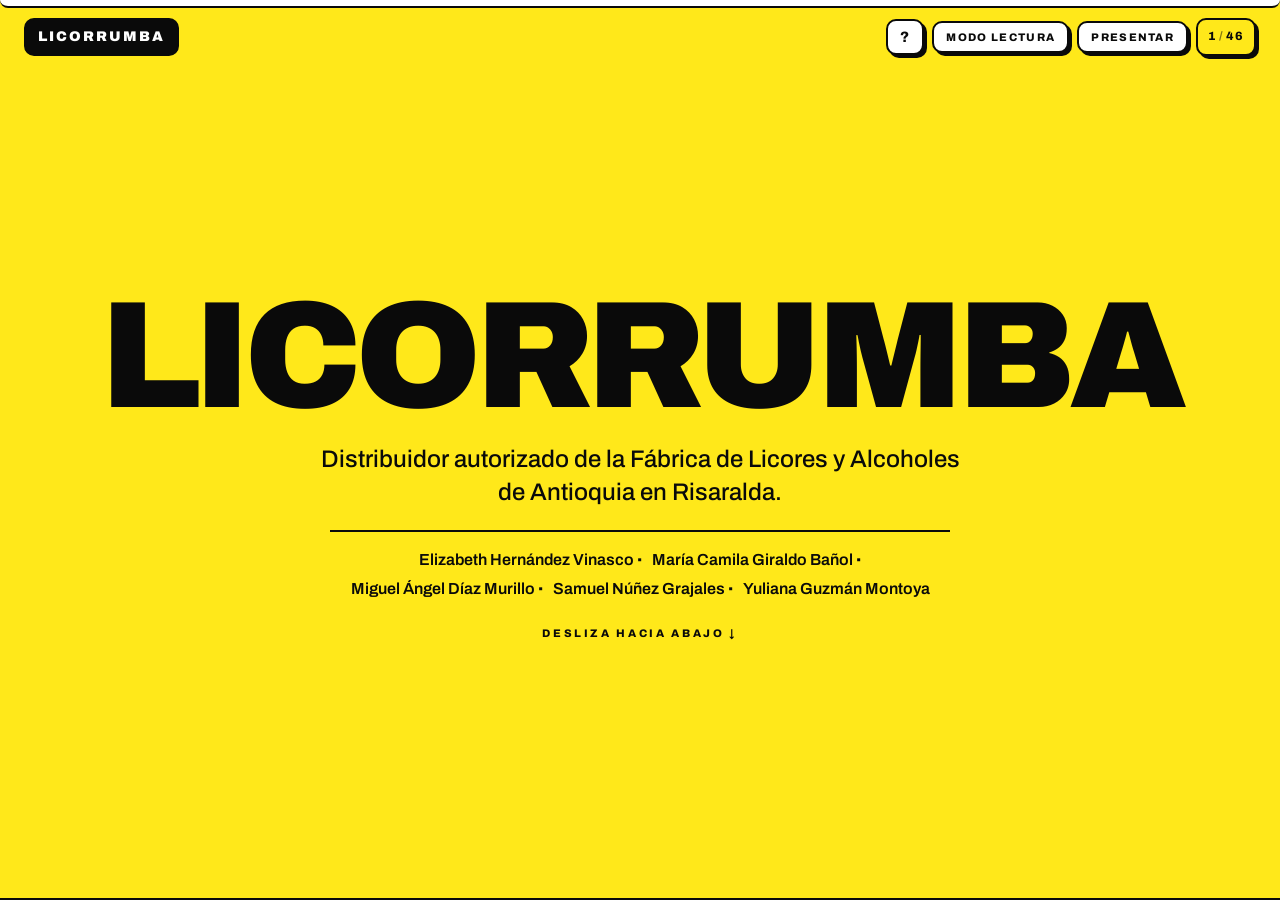
==== commit 59cbf9b4: "Tercera persona y bordes finos - El texto habla de Licorrumba en tercera persona: quienes presentan " ====
--- a/index.html
+++ b/index.html
@@ -29,11 +29,11 @@
 <aside id="legend" class="who" hidden>
   <p class="who-title">¿Quién presenta?</p>
   <ul class="who-list">
-    <li><span class="who-dot" style="background:#E10600"></span><span class="who-name">Elizabeth Hernández</span><span class="who-part">Por asignar</span></li>
-    <li><span class="who-dot" style="background:#FF8A00"></span><span class="who-name">María Camila Giraldo</span><span class="who-part">Por asignar</span></li>
-    <li><span class="who-dot" style="background:#00A650"></span><span class="who-name">Miguel Ángel Díaz</span><span class="who-part">Cadena de suministro</span></li>
-    <li><span class="who-dot" style="background:#0047FF"></span><span class="who-name">Samuel Núñez</span><span class="who-part">Financiero y plan comercial</span></li>
-    <li><span class="who-dot" style="background:#8A2BE2"></span><span class="who-name">Yuliana Guzmán</span><span class="who-part">Por asignar</span></li>
+    <li><span class="who-dot" style="background:#E10600"></span><span class="who-name">Elizabeth Hernández</span><span class="who-part">La empresa</span></li>
+    <li><span class="who-dot" style="background:#FF8A00"></span><span class="who-name">María Camila Giraldo</span><span class="who-part">ISO 9001 y diagnóstico</span></li>
+    <li><span class="who-dot" style="background:#00A650"></span><span class="who-name">Miguel Ángel Díaz</span><span class="who-part">Modelo de negocio y cadena</span></li>
+    <li><span class="who-dot" style="background:#0047FF"></span><span class="who-name">Samuel Núñez</span><span class="who-part">Estructura financiera</span></li>
+    <li><span class="who-dot" style="background:#8A2BE2"></span><span class="who-name">Yuliana Guzmán</span><span class="who-part">Plan comercial</span></li>
   </ul>
   <p class="who-foot">La marca de color aparece arriba a la izquierda de cada diapositiva.</p>
 </aside>
@@ -59,7 +59,7 @@
   </section>
 
   <!-- 02 SECTOR -->
-  <section class="slide" data-title="Sector">
+  <section class="slide" data-title="Sector" data-owner="elizabeth">
     <div class="wrap">
       <h2 class="mega">Sector</h2>
       <p class="lead"><b>Bebidas alcohólicas.</b> Comercialización de licores destilados bajo el régimen de monopolio rentístico del departamento.</p>
@@ -67,7 +67,7 @@
   </section>
 
   <!-- 03 HISTORIA -->
-  <section class="slide" data-title="Historia">
+  <section class="slide" data-title="Historia" data-owner="elizabeth">
     <div class="wrap">
       <h2 class="mega">Historia</h2>
       <p class="lead">Desde 2008 en Risaralda: el contrato con la <b>Fábrica de Licores y Alcoholes de Antioquia (FLA)</b> y el arranque de las operaciones.</p>
@@ -89,23 +89,23 @@
   </section>
 
   <!-- 04 MISION -->
-  <section class="slide" data-title="Misión">
+  <section class="slide" data-title="Misión" data-owner="elizabeth">
     <div class="wrap">
       <h2 class="mega">Misión</h2>
-      <p class="lead">Ofrecer, ubicar, posicionar y vender los productos de la <b>FLA</b> en los establecimientos de venta y consumo de los <mark>14 municipios</mark> de Risaralda, siendo la primera opción de compra y generando valor a toda la cadena.</p>
+      <p class="lead">Licorrumba ofrece, ubica, posiciona y vende los productos de la <b>FLA</b> en los establecimientos de venta y consumo de los <mark>14 municipios</mark> de Risaralda, buscando ser la primera opción de compra y generar valor a toda la cadena.</p>
     </div>
   </section>
 
   <!-- 05 VISION -->
-  <section class="slide yellow" data-title="Visión">
+  <section class="slide yellow" data-title="Visión" data-owner="elizabeth">
     <div class="wrap">
       <h2 class="mega">Visión</h2>
-      <p class="lead">Ser y mantenernos como el <b>mejor comercializador</b> de licores nacionales en Risaralda, mono-distribuidor de la FLA en volumen de ventas y en servicio, con un excelente canal para el consumidor final.</p>
+      <p class="lead">Ser y mantenerse como el <b>mejor comercializador</b> de licores nacionales en Risaralda, mono-distribuidor de la FLA en volumen de ventas y en servicio, con un excelente canal para el consumidor final.</p>
     </div>
   </section>
 
   <!-- 06 PROPUESTA DE VALOR -->
-  <section class="slide" data-title="Propuesta de valor">
+  <section class="slide" data-title="Propuesta de valor" data-owner="elizabeth">
     <div class="wrap">
       <h2 class="big">Propuesta<br>de valor</h2>
       <p class="lead">Lograr la mayor participación del mercado promoviendo el consumo de los productos de la FLA en Risaralda, hasta ser la <mark>marca líder</mark> reconocida por los clientes.</p>
@@ -118,10 +118,10 @@
   </section>
 
   <!-- 07 CLIENTES -->
-  <section class="slide" data-title="Clientes">
+  <section class="slide" data-title="Clientes" data-owner="elizabeth">
     <div class="wrap">
       <h2 class="mega">Clientes</h2>
-      <p class="lead">Nos enfocamos en el canal tradicional, el canal moderno y los sitios de consumo.</p>
+      <p class="lead">La empresa se enfoca en el canal tradicional, el canal moderno y los sitios de consumo.</p>
       <div class="grid-cards g4">
         <div class="card"><span>Tiendas de licores minoristas</span></div>
         <div class="card"><span>Bares</span></div>
@@ -136,7 +136,7 @@
   </section>
 
   <!-- 08 MODELO -->
-  <section class="slide" data-title="Tipo de modelo">
+  <section class="slide" data-title="Tipo de modelo" data-owner="elizabeth">
     <div class="wrap">
       <h2 class="big">Tipo de<br>modelo</h2>
       <p class="lead"><b>Tradicional: venta minorista.</b> Distribuidor exclusivo autorizado por la FLA, bajo un esquema de <mark>exclusividad</mark> que limita el portafolio a esa marca y asegura su posicionamiento.</p>
@@ -144,10 +144,10 @@
   </section>
 
   <!-- 09 DESAFIOS -->
-  <section class="slide" data-title="Desafíos">
+  <section class="slide" data-title="Desafíos" data-owner="elizabeth">
     <div class="wrap">
       <h2 class="big">¿Qué desafíos<br>enfrenta la empresa?</h2>
-      <p class="lead">Cuatro frentes definen la agenda de los próximos años.</p>
+      <p class="lead">Cuatro frentes definen la agenda de la empresa en los próximos años.</p>
       <div class="grid-cards g2">
         <div class="card num" data-n="01"><span>Responsabilidad social y consumo responsable</span></div>
         <div class="card num" data-n="02"><span>Sostenibilidad</span></div>
@@ -166,10 +166,10 @@
   </section>
 
   <!-- 11 CANVAS -->
-  <section class="slide" data-title="Modelo Canvas">
+  <section class="slide" data-title="Modelo Canvas" data-owner="miguel">
     <div class="wrap wide">
       <h2 class="mid">Modelo Canvas</h2>
-      <p class="lead">Así diseñamos la propuesta de valor, bloque por bloque.</p>
+      <p class="lead">Así se estructura la propuesta de valor, bloque por bloque.</p>
       <div class="canvas">
         <div class="cv cv-a">
           <h3>Socios clave</h3>
@@ -214,7 +214,7 @@
   <section class="slide" data-title="Costo de la botella · titular" data-owner="miguel">
     <div class="wrap wide">
       <h2 class="big">¿Cuánto cuesta<br>mover la botella?</h2>
-      <p class="lead">De cada <b>$100</b> vendidos en 2024, esto es lo que pasó.</p>
+      <p class="lead">De cada <b>$100</b> que vendió la empresa en 2024, esto es lo que pasó.</p>
       <div class="stats">
         <div class="stat"><b>$92,10</b><span>se quedan en la cadena de suministro</span></div>
         <div class="stat hl"><b>$7,90</b><span>quedan de ganancia neta</span></div>
@@ -236,6 +236,7 @@
           <div class="bar-row"><span class="bar-label">Publicidad y marketing</span><div class="bar-track"><div class="bar-fill" style="width:9%"></div></div><span class="bar-val">3,60%</span></div>
           <div class="bar-row hi"><span class="bar-label">Ganancia neta</span><div class="bar-track"><div class="bar-fill" style="width:19.8%"></div></div><span class="bar-val">7,90%</span></div>
         </div>
+        <p class="chart-note">Impuestos y producto FLA se llevan <mark>78 de cada 100 pesos</mark>: el margen se juega en lo poco que queda.</p>
       </div>
     </div>
   </section>
@@ -298,7 +299,7 @@
   <section class="slide" data-title="Resultados · gráfica" data-owner="samuel">
     <div class="wrap wide">
       <h2 class="mid">Resultados<br>2023 · 2024</h2>
-      <p class="lead">Vendimos menos, pero ganamos mejor: el margen neto subió de 6,61% a <mark>7,90%</mark>.</p>
+      <p class="lead">Ingresos y ganancia neta de los dos últimos años.</p>
       <div class="chart solo">
         <p class="chart-cap">Ingresos y ganancia neta, en miles de millones</p>
         <div class="cols">
@@ -307,6 +308,7 @@
           <div class="col"><span class="col-val">$3,32</span><div class="col-plot"><div class="col-bar" style="height:6.6%"></div></div><span class="col-key">Ganancia<br>2023</span></div>
           <div class="col dark"><span class="col-val">$3,36</span><div class="col-plot"><div class="col-bar" style="height:6.7%"></div></div><span class="col-key">Ganancia<br>2024</span></div>
         </div>
+        <p class="chart-note">Vendieron menos, pero ganaron más: el margen neto subió de 6,61% a <mark>7,90%</mark>.</p>
       </div>
     </div>
   </section>
@@ -332,7 +334,7 @@
   <section class="slide" data-title="Costos e ingresos · gráfica" data-owner="samuel">
     <div class="wrap wide">
       <h2 class="big">Costos<br>e ingresos</h2>
-      <p class="lead">A dónde van los <mark>$42.602.911.600</mark> que vendimos en 2024.</p>
+      <p class="lead">A dónde van los $42.602.911.600 vendidos en 2024.</p>
       <div class="chart solo">
         <p class="chart-cap">Cada peso vendido, repartido</p>
         <div class="stack">
@@ -349,6 +351,7 @@
           <li><span class="sw seg-5"></span><span>Publicidad y marketing</span><b>3,60%</b></li>
           <li><span class="sw seg-3"></span><span>Ganancia neta</span><b>7,90%</b></li>
         </ul>
+        <p class="chart-note">De cada peso vendido, 78 centavos se van en comprar el producto y menos de <mark>8 centavos</mark> quedan de ganancia.</p>
       </div>
     </div>
   </section>
@@ -378,7 +381,7 @@
   <section class="slide" data-title="Situación financiera · gráfica" data-owner="samuel">
     <div class="wrap wide">
       <h2 class="mid">Situación<br>financiera</h2>
-      <p class="lead">El patrimonio creció y el endeudamiento bajó: hay <mark>espacio para invertir</mark>.</p>
+      <p class="lead">Activos, pasivos y patrimonio de 2023 y 2024.</p>
       <div class="chart solo">
         <p class="chart-cap">Activos, pasivos y patrimonio, en miles de millones</p>
         <div class="cols">
@@ -389,6 +392,7 @@
           <div class="col"><span class="col-val">$12,2</span><div class="col-plot"><div class="col-bar" style="height:57.9%"></div></div><span class="col-key">Patrim.<br>2023</span></div>
           <div class="col dark"><span class="col-val">$15,6</span><div class="col-plot"><div class="col-bar" style="height:73.9%"></div></div><span class="col-key">Patrim.<br>2024</span></div>
         </div>
+        <p class="chart-note">El patrimonio creció y el endeudamiento bajó: hay <mark>espacio para invertir</mark>.</p>
       </div>
     </div>
   </section>
@@ -423,7 +427,7 @@
   <section class="slide" data-title="Meta comercial" data-owner="samuel">
     <div class="wrap wide">
       <h2 class="mid">Crecer <span class="pop">15%</span></h2>
-      <p class="lead">Nuestra meta comercial para el próximo año.</p>
+      <p class="lead">La meta comercial de la empresa para el próximo año.</p>
       <div class="table-scroll">
         <table>
           <thead><tr><th>Meta comercial</th><th>Valor</th></tr></thead>
@@ -444,7 +448,7 @@
   <section class="slide" data-title="Base y meta" data-owner="samuel">
     <div class="wrap wide">
       <h2 class="mid">Base y meta<br>a nueve meses</h2>
-      <p class="lead">El horizonte del plan: de dónde partimos y a dónde debemos llegar.</p>
+      <p class="lead">El horizonte del plan: de dónde parte la empresa y a dónde debe llegar.</p>
       <div class="table-scroll">
         <table>
           <thead><tr><th>Base y meta de ventas</th><th>Valor</th></tr></thead>
@@ -462,10 +466,10 @@
   </section>
 
   <!-- 19 PROYECCION MENSUAL -->
-  <section class="slide" data-title="Mes a mes · gráfica" data-owner="samuel">
+  <section class="slide" data-title="Mes a mes · gráfica" data-owner="yuliana">
     <div class="wrap wide">
       <h2 class="mid">Mes a mes</h2>
-      <p class="lead">El crecimiento arranca en 5% y cierra en 25%, para un promedio del <mark>15%</mark>.</p>
+      <p class="lead">La curva de crecimiento a lo largo de los nueve meses.</p>
       <div class="chart solo">
         <p class="chart-cap">Crecimiento esperado por mes</p>
         <div class="cols">
@@ -479,11 +483,12 @@
           <div class="col"><span class="col-val">23%</span><div class="col-plot"><div class="col-bar" style="height:92%"></div></div><span class="col-key">M8</span></div>
           <div class="col dark"><span class="col-val">25%</span><div class="col-plot"><div class="col-bar" style="height:100%"></div></div><span class="col-key">M9</span></div>
         </div>
-      </div>
-    </div>
-  </section>
-
-  <section class="slide" data-title="Mes a mes · cifras" data-owner="samuel">
+        <p class="chart-note">El crecimiento arranca en 5% y cierra en 25%, para un promedio del <mark>15%</mark>.</p>
+      </div>
+    </div>
+  </section>
+
+  <section class="slide" data-title="Mes a mes · cifras" data-owner="yuliana">
     <div class="wrap wide">
       <h2 class="mid">Mes a mes</h2>
       <p class="lead">La meta de ventas mes a mes, en pesos.</p>
@@ -508,7 +513,7 @@
   </section>
 
   <!-- 20 PEDIDOS -->
-  <section class="slide" data-title="Pedidos necesarios" data-owner="samuel">
+  <section class="slide" data-title="Pedidos necesarios" data-owner="yuliana">
     <div class="wrap wide">
       <h2 class="mid">Pedidos<br>necesarios</h2>
       <div class="table-scroll">
@@ -528,7 +533,7 @@
   </section>
 
   <!-- 21 ETAPAS -->
-  <section class="slide yellow" data-title="Etapas del plan" data-owner="samuel">
+  <section class="slide yellow" data-title="Etapas del plan" data-owner="yuliana">
     <div class="wrap wide">
       <h2 class="mid">Tres etapas,<br>nueve meses</h2>
       <p class="lead">Un total de <mark>$36.745.011.255</mark> repartido en tres momentos del plan.</p>
@@ -541,10 +546,10 @@
   </section>
 
   <!-- 22 RESULTADO PROYECTADO -->
-  <section class="slide" data-title="Con plan vs sin plan · gráfica" data-owner="samuel">
+  <section class="slide" data-title="Con plan vs sin plan · gráfica" data-owner="yuliana">
     <div class="wrap wide">
       <h2 class="mid">Con plan<br>vs. sin plan</h2>
-      <p class="lead">El plan deja <mark>$378.435.386</mark> de ganancia adicional en nueve meses.</p>
+      <p class="lead">Ventas y ganancia a nueve meses, con el plan y sin él.</p>
       <div class="chart solo">
         <p class="chart-cap">Ventas y ganancia a nueve meses, en miles de millones</p>
         <div class="cols">
@@ -553,11 +558,12 @@
           <div class="col"><span class="col-val">$2,52</span><div class="col-plot"><div class="col-bar" style="height:6.9%"></div></div><span class="col-key">Ganancia<br>sin plan</span></div>
           <div class="col dark"><span class="col-val">$2,90</span><div class="col-plot"><div class="col-bar" style="height:7.9%"></div></div><span class="col-key">Ganancia<br>con plan</span></div>
         </div>
-      </div>
-    </div>
-  </section>
-
-  <section class="slide" data-title="Con plan vs sin plan · cifras" data-owner="samuel">
+        <p class="chart-note">El plan deja <mark>$378.435.386</mark> de ganancia adicional en nueve meses.</p>
+      </div>
+    </div>
+  </section>
+
+  <section class="slide" data-title="Con plan vs sin plan · cifras" data-owner="yuliana">
     <div class="wrap wide">
       <h2 class="mid">Con plan<br>vs. sin plan</h2>
       <p class="lead">Las cifras del escenario a nueve meses.</p>
@@ -576,10 +582,10 @@
   </section>
 
   <!-- 23 INVERSION -->
-  <section class="slide" data-title="Inversión · gráfica" data-owner="samuel">
+  <section class="slide" data-title="Inversión · gráfica" data-owner="yuliana">
     <div class="wrap wide">
       <h2 class="mid">Retorno de <span class="pop">51,37%</span></h2>
-      <p class="lead">Cada peso invertido en el plan comercial mueve hasta <mark>$19,17</mark> en ventas.</p>
+      <p class="lead">De la ganancia adicional al beneficio neto.</p>
       <div class="chart solo">
         <p class="chart-cap">De la ganancia adicional al beneficio neto, en millones</p>
         <div class="bars">
@@ -587,11 +593,12 @@
           <div class="bar-row"><span class="bar-label">Inversión comercial</span><div class="bar-track"><div class="bar-fill" style="width:66.1%"></div></div><span class="bar-val">$250,0</span></div>
           <div class="bar-row hi"><span class="bar-label">Beneficio neto</span><div class="bar-track"><div class="bar-fill" style="width:33.9%"></div></div><span class="bar-val">$128,4</span></div>
         </div>
-      </div>
-    </div>
-  </section>
-
-  <section class="slide" data-title="Inversión · cifras" data-owner="samuel">
+        <p class="chart-note">Invertir $250 millones deja <mark>$128,4 millones</mark> netos: un retorno del 51,37%.</p>
+      </div>
+    </div>
+  </section>
+
+  <section class="slide" data-title="Inversión · cifras" data-owner="yuliana">
     <div class="wrap wide">
       <h2 class="mid">Retorno de <span class="pop">51,37%</span></h2>
       <p class="lead">Las cifras de la inversión comercial propuesta.</p>
@@ -626,7 +633,7 @@
   </section>
 
   <!-- 25 4.1 INTERNAS -->
-  <section class="slide" data-title="4.1 Cuestiones internas">
+  <section class="slide" data-title="4.1 Cuestiones internas" data-owner="camila">
     <div class="wrap wide">
       <h2 class="mid">4.1 Cuestiones<br>internas</h2>
       <p class="lead">Lo que la empresa sí controla.</p>
@@ -648,10 +655,10 @@
   </section>
 
   <!-- 26 4.1 EXTERNAS -->
-  <section class="slide" data-title="4.1 Cuestiones externas">
+  <section class="slide" data-title="4.1 Cuestiones externas" data-owner="camila">
     <div class="wrap wide">
       <h2 class="mid">4.1 Cuestiones<br>externas</h2>
-      <p class="lead">Lo que no controlamos, pero debemos anticipar: cada cuestión se traduce en un riesgo o en una oportunidad del plan.</p>
+      <p class="lead">Lo que la empresa no controla, pero debe anticipar: cada cuestión se traduce en un riesgo o en una oportunidad del plan.</p>
       <div class="grid-cards g2">
         <div class="card block"><p class="block-key">MARCO LEGAL</p><p>La <b>Ley 1816 de 2016</b> fija el monopolio rentístico de licores destilados: el departamento regula y fiscaliza, y el portafolio depende del contrato con la FLA.</p></div>
         <div class="card block"><p class="block-key">PUBLICIDAD REGULADA</p><p>La <b>Ley 124 de 1994</b> prohíbe el expendio a menores y obliga a que toda publicidad haga referencia expresa a esa prohibición.</p></div>
@@ -662,10 +669,10 @@
   </section>
 
   <!-- 27 4.2 -->
-  <section class="slide" data-title="4.2 Partes interesadas">
+  <section class="slide" data-title="4.2 Partes interesadas" data-owner="camila">
     <div class="wrap wide">
       <h2 class="mid">4.2 Partes<br>interesadas</h2>
-      <p class="lead">Quién puede afectar o verse afectado por la empresa, y qué espera de nosotros.</p>
+      <p class="lead">Quién puede afectar o verse afectado por la empresa, y qué espera de ella.</p>
       <div class="grid-cards g3">
         <div class="card block"><p class="block-key">FLA</p><p>Cumplimiento de cuotas, cuidado de la marca y reporte de ventas.</p></div>
         <div class="card block"><p class="block-key">CLIENTES DEL CANAL</p><p>Abastecimiento oportuno, precios competitivos y apoyo promocional.</p></div>
@@ -678,7 +685,7 @@
   </section>
 
   <!-- 28 4.3 -->
-  <section class="slide yellow" data-title="4.3 Alcance">
+  <section class="slide yellow" data-title="4.3 Alcance" data-owner="camila">
     <div class="wrap">
       <h2 class="mid">4.3 Hasta dónde<br>llega el sistema</h2>
       <p class="lead">Los límites y la aplicabilidad del sistema de gestión de la calidad.</p>
@@ -691,7 +698,7 @@
   </section>
 
   <!-- 4.4 FICHA DEL PROCESO -->
-  <section class="slide" data-title="4.4 Ficha del proceso">
+  <section class="slide" data-title="4.4 Ficha del proceso" data-owner="camila">
     <div class="wrap wide">
       <h2 class="mid">4.4 Ficha del<br>proceso de mercadeo</h2>
       <p class="lead">El mercadeo deja de ser acciones sueltas: tiene dueño, entradas, salidas e indicadores.</p>
@@ -724,7 +731,7 @@
   </section>
 
   <!-- 30 DOFA -->
-  <section class="slide dofa-slide" data-title="Análisis DOFA">
+  <section class="slide dofa-slide" data-title="Análisis DOFA" data-owner="camila">
     <div class="wrap wide">
       <h2 class="mid">Análisis DOFA</h2>
       <p class="lead">El diagnóstico completo en una sola vista.</p>
@@ -750,7 +757,7 @@
   </section>
 
   <!-- 31 PESTEL -->
-  <section class="slide yellow" data-title="Análisis PESTEL">
+  <section class="slide yellow" data-title="Análisis PESTEL" data-owner="camila">
     <div class="wrap wide">
       <h2 class="mid">Análisis PESTEL</h2>
       <div class="pestel">
@@ -765,10 +772,10 @@
   </section>
 
   <!-- 32 QUÉ SIGUE -->
-  <section class="slide" data-title="Qué sigue">
+  <section class="slide" data-title="Qué sigue" data-owner="camila">
     <div class="wrap wide">
       <h2 class="mid">Qué ya está<br>y qué sigue</h2>
-      <p class="lead">Dos pasos de la ruta quedaron resueltos en este documento; faltan tres.</p>
+      <p class="lead">Dos pasos de la ruta quedan resueltos en este trabajo; faltan tres.</p>
       <ol class="steps">
         <li class="done"><b>✓</b><p><b>Matriz de contexto.</b> El DOFA y el PESTEL ya quedaron levantados.</p></li>
         <li class="done"><b>✓</b><p><b>Partes interesadas.</b> Identificadas con su expectativa en el requisito 4.2.</p></li>
@@ -780,7 +787,7 @@
   </section>
 
   <!-- 33 REFERENCIAS -->
-  <section class="slide" data-title="Referencias">
+  <section class="slide" data-title="Referencias" data-owner="camila">
     <div class="wrap wide">
       <h2 class="mid">Fuentes</h2>
       <p class="lead">Normas, leyes y documentación consultada.</p>
--- a/styles.css
+++ b/styles.css
@@ -9,9 +9,9 @@
   --yellow:#FFE81A;
   --yellow-deep:#F2C500;
   --line:#0A0A0A;
-  --bw:4px;              /* grosor de borde */
-  --shadow: 8px 8px 0 var(--ink);
-  --shadow-sm: 5px 5px 0 var(--ink);
+  --bw:2px;              /* grosor de borde */
+  --shadow: 4px 4px 0 var(--ink);
+  --shadow-sm: 3px 3px 0 var(--ink);
   --r: 18px;             /* radio de tarjetas y paneles */
   --r-sm: 10px;          /* radio de etiquetas y botones */
   --r-xs: 5px;
@@ -110,7 +110,7 @@
 .dots{ display:none; }
 .dot{
   width:12px; height:12px; padding:0;
-  border:3px solid var(--ink);
+  border:2px solid var(--ink);
   background:var(--paper);
   cursor:pointer;
 }
@@ -226,7 +226,7 @@
 .tl-card p{ margin:0; }
 .tl-date{
   font-weight:900; font-size:12px; letter-spacing:.14em;
-  background:var(--yellow); border:3px solid var(--ink);
+  background:var(--yellow); border:2px solid var(--ink);
   padding:5px 8px; align-self:center;
 }
 
@@ -268,7 +268,7 @@
   font-size:clamp(.85rem,1.35vw,1rem);
   transition:transform .1s ease, box-shadow .1s ease;
 }
-.card:hover{ transform:translate(-3px,-3px); box-shadow:11px 11px 0 var(--ink); }
+.card:hover{ transform:translate(-2px,-2px); box-shadow:6px 6px 0 var(--ink); }
 .card p{ margin:0; }
 .card.hl{ background:var(--yellow); }
 .yellow .card.hl{ background:var(--ink); color:var(--paper); }
@@ -280,7 +280,7 @@
   background:var(--ink); color:var(--yellow);
   padding:6px 10px;
 }
-.yellow .card.num::before{ background:var(--yellow); color:var(--ink); border:3px solid var(--ink); }
+.yellow .card.num::before{ background:var(--yellow); color:var(--ink); border:2px solid var(--ink); }
 
 .block-key{
   font-weight:900; font-size:11px; letter-spacing:.18em;
@@ -300,7 +300,7 @@
 /* ---------- Etapas ---------- */
 .stage{ gap:12px; }
 .stage h3{ margin:0; font-weight:900; font-size:clamp(1rem,1.8vw,1.35rem); line-height:1.05; letter-spacing:-.01em; }
-.stage-n{ font-weight:900; font-size:11px; letter-spacing:.18em; border:3px solid var(--ink); padding:5px 9px; }
+.stage-n{ font-weight:900; font-size:11px; letter-spacing:.18em; border:2px solid var(--ink); padding:5px 9px; }
 .stage-v{ font-weight:800; font-size:clamp(.95rem,1.7vw,1.2rem); font-variant-numeric:tabular-nums; background:var(--ink); color:var(--yellow); padding:6px 10px; }
 
 /* ---------- Split / paneles ---------- */
@@ -363,7 +363,7 @@
 .chain-notes{ display:grid; grid-template-columns:1fr 1fr; gap:14px; width:100%; }
 .chain-notes p{
   margin:0; padding:14px;
-  border:3px dashed var(--ink);
+  border:2px dashed var(--ink);
   font-weight:500; font-size:clamp(.82rem,1.3vw,.96rem);
 }
 
@@ -382,7 +382,7 @@
   padding:12px 14px;
   text-align:center;
 }
-tbody td{ padding:11px 14px; border-top:3px solid var(--ink); font-weight:600; }
+tbody td{ padding:11px 14px; border-top:1px solid var(--ink); font-weight:600; }
 tbody td:first-child{ font-weight:500; }
 tbody tr:nth-child(even){ background:#FAFAF7; }
 tbody tr.hi{ background:var(--yellow); }
@@ -421,8 +421,8 @@
 .dofa::after{
   content:""; position:absolute; background:var(--ink); border-radius:999px; z-index:1;
 }
-.dofa::before{ left:50%; top:0; bottom:0; width:var(--bw); transform:translateX(-50%); }
-.dofa::after{ top:50%; left:0; right:0; height:var(--bw); transform:translateY(-50%); }
+.dofa::before{ left:50%; top:0; bottom:0; width:3px; transform:translateX(-50%); }
+.dofa::after{ top:50%; left:0; right:0; height:3px; transform:translateY(-50%); }
 .dq{
   border:0; box-shadow:none; background:none;
   padding:16px 20px;
@@ -491,7 +491,7 @@
   scroll-snap-align:none;
   display:block;
   padding:clamp(28px,5vw,48px) clamp(16px,4vw,40px);
-  border-bottom:3px solid var(--ink);
+  border-bottom:2px solid var(--ink);
   overflow:visible;
   background:var(--paper);
 }
@@ -529,14 +529,17 @@
   width:100%; align-items:stretch;
 }
 .solo{ width:100%; max-width:900px; margin:0 auto; }
-.chart.solo{ padding:22px 20px; gap:16px; }
+.chart.solo{ padding:8px 0; gap:16px; }
 .chart{
-  border:var(--bw) solid var(--ink);
-  border-radius:var(--r);
-  background:var(--paper);
-  box-shadow:var(--shadow);
-  padding:16px 14px;
-  display:flex; flex-direction:column; justify-content:center; gap:12px;
+  border:0; box-shadow:none; background:none;
+  padding:8px 0;
+  display:flex; flex-direction:column; justify-content:center; gap:14px;
+}
+.chart-note{
+  margin:0; padding-top:12px;
+  border-top:1px solid var(--ink);
+  font-weight:600; font-size:clamp(.74rem,1.05vw,.88rem);
+  line-height:1.35;
 }
 .chart-cap{
   margin:0; font-weight:700; font-size:clamp(.7rem,1vw,.8rem);
@@ -550,7 +553,7 @@
 .col-plot{ width:100%; height:clamp(120px,22vh,200px); display:flex; align-items:flex-end; }
 .col-bar{
   width:100%; background:var(--yellow);
-  border:3px solid var(--ink);
+  border:2px solid var(--ink);
   border-radius:var(--r-sm) var(--r-sm) 0 0;
   min-height:4px;
 }
@@ -561,14 +564,14 @@
 .bars{ display:flex; flex-direction:column; gap:9px; }
 .bar-row{ display:grid; grid-template-columns:minmax(80px,34%) 1fr auto; align-items:center; gap:10px; text-align:left; }
 .bar-label{ font-weight:700; font-size:clamp(.65rem,.95vw,.78rem); line-height:1.15; }
-.bar-track{ height:20px; border:3px solid var(--ink); border-radius:999px; background:var(--paper); padding:0; overflow:hidden; }
-.bar-fill{ height:100%; background:var(--yellow); border-right:3px solid var(--ink); border-radius:0 999px 999px 0; min-width:6px; }
+.bar-track{ height:20px; border:2px solid var(--ink); border-radius:999px; background:var(--paper); padding:0; overflow:hidden; }
+.bar-fill{ height:100%; background:var(--yellow); border-right:2px solid var(--ink); border-radius:0 999px 999px 0; min-width:6px; }
 .bar-val{ font-weight:900; font-size:clamp(.65rem,.95vw,.78rem); font-variant-numeric:tabular-nums; }
 .bar-row.hi .bar-fill{ background:var(--ink); }
 
 /* --- barra apilada al 100% --- */
 .stack{ display:flex; width:100%; height:44px; border:var(--bw) solid var(--ink); border-radius:999px; overflow:hidden; }
-.seg{ height:100%; border-right:3px solid var(--ink); }
+.seg{ height:100%; border-right:2px solid var(--ink); }
 .seg:last-child{ border-right:0; }
 .seg-1{ background:var(--yellow); }
 .seg-2{ background:var(--paper); }
@@ -578,7 +581,7 @@
 .legend{ display:flex; flex-direction:column; gap:7px; }
 .legend li{ display:grid; grid-template-columns:auto 1fr auto; align-items:center; gap:9px; text-align:left; font-weight:600; font-size:clamp(.65rem,.95vw,.78rem); }
 .legend{ list-style:none; margin:0; padding:0; }
-.sw{ width:20px; height:20px; border:3px solid var(--ink); border-radius:6px; }
+.sw{ width:20px; height:20px; border:2px solid var(--ink); border-radius:6px; }
 .legend b{ font-weight:900; font-variant-numeric:tabular-nums; }
 
 @media (max-width:1000px){
@@ -634,7 +637,7 @@
 .who-title{ margin:0 0 12px; font-weight:900; font-size:.95rem; letter-spacing:-.01em; }
 .who-list{ list-style:none; margin:0; padding:0; display:flex; flex-direction:column; gap:10px; }
 .who-list li{ display:grid; grid-template-columns:auto 1fr; grid-template-areas:"dot name" "dot part"; gap:2px 10px; align-items:center; }
-.who-dot{ grid-area:dot; width:22px; height:22px; border:3px solid var(--ink); border-radius:var(--r-sm); }
+.who-dot{ grid-area:dot; width:22px; height:22px; border:2px solid var(--ink); border-radius:var(--r-sm); }
 .who-name{ grid-area:name; font-weight:700; font-size:.84rem; }
 .who-part{ grid-area:part; font-weight:500; font-size:.72rem; opacity:.65; }
 .who-foot{ margin:12px 0 0; font-weight:500; font-size:.7rem; line-height:1.35; opacity:.6; }
@@ -649,7 +652,7 @@
   border-radius:var(--r-sm);
 }
 .card,.panel,.tl-card,.quote,.cv,.dq,.pz,.link,.steps li,.table-scroll,
-.chain-notes p,.chart{
+.chain-notes p{
   border-radius:var(--r);
 }
 .pop{ border-radius:var(--r-sm); }
@@ -676,7 +679,7 @@
 }
 
 @media (max-width:720px){
-  :root{ --bw:3px; --shadow:5px 5px 0 var(--ink); --shadow-sm:4px 4px 0 var(--ink); --r:14px; --r-sm:8px; }
+  :root{ --bw:2px; --shadow:3px 3px 0 var(--ink); --shadow-sm:2px 2px 0 var(--ink); --r:14px; --r-sm:8px; }
   .g2,.g3,.g4{ grid-template-columns:1fr; }
   .split{ grid-template-columns:1fr; }
   .chain-notes{ grid-template-columns:1fr; }
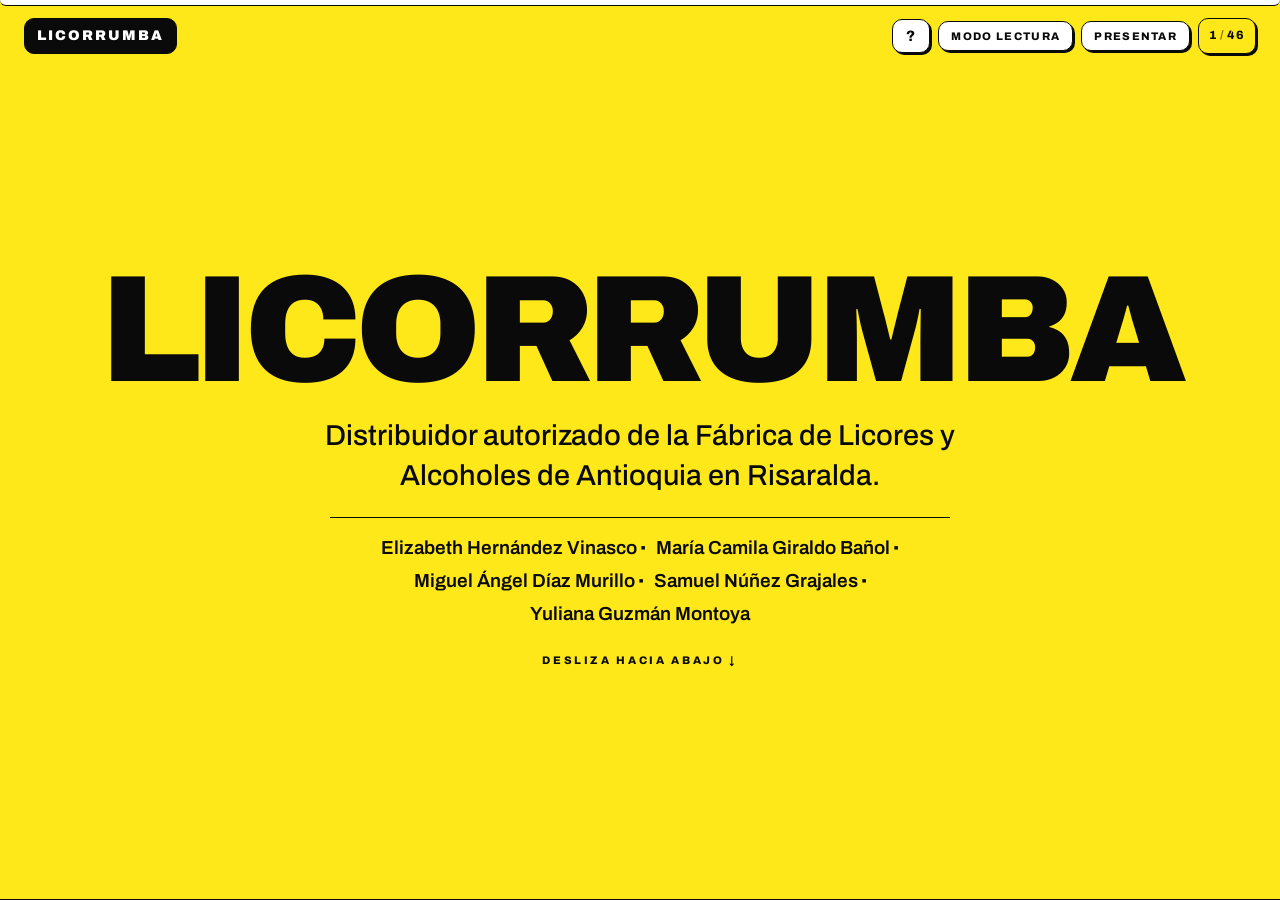
==== commit 53969f02: "Texto más grande, nombre completo de la Fábrica y bordes de 1px - Se sube el tamaño de cuerpo, tabla" ====
--- a/index.html
+++ b/index.html
@@ -4,7 +4,7 @@
 <meta charset="utf-8">
 <meta name="viewport" content="width=device-width, initial-scale=1, viewport-fit=cover">
 <title>Licorrumba S.A.S.</title>
-<meta name="description" content="Plan de mercadeo y contexto de la organización — Licorrumba S.A.S., distribuidor exclusivo de la FLA en Risaralda.">
+<meta name="description" content="Plan de mercadeo y contexto de la organización — Licorrumba S.A.S., distribuidor exclusivo de la Fábrica de Licores y Alcoholes de Antioquia en Risaralda.">
 <link rel="preconnect" href="https://fonts.googleapis.com">
 <link rel="preconnect" href="https://fonts.gstatic.com" crossorigin>
 <link rel="stylesheet" href="https://fonts.googleapis.com/css2?family=Archivo:wght@300;400;500;600;700;800;900&display=swap">
@@ -70,11 +70,11 @@
   <section class="slide" data-title="Historia" data-owner="elizabeth">
     <div class="wrap">
       <h2 class="mega">Historia</h2>
-      <p class="lead">Desde 2008 en Risaralda: el contrato con la <b>Fábrica de Licores y Alcoholes de Antioquia (FLA)</b> y el arranque de las operaciones.</p>
+      <p class="lead">Desde 2008 en Risaralda: el contrato con la <b>Fábrica de Licores y Alcoholes de Antioquia</b> y el arranque de las operaciones.</p>
       <div class="timeline">
         <article class="tl-card">
           <p class="tl-date">21 AGO 2008</p>
-          <p>Inicia el contrato de comercialización <mark>exclusiva</mark> de los productos de la FLA para el departamento de Risaralda.</p>
+          <p>Inicia el contrato de comercialización <mark>exclusiva</mark> de los productos de la Fábrica de Licores y Alcoholes de Antioquia para el departamento de Risaralda.</p>
         </article>
         <article class="tl-card">
           <p class="tl-date">17 OCT 2008</p>
@@ -92,7 +92,7 @@
   <section class="slide" data-title="Misión" data-owner="elizabeth">
     <div class="wrap">
       <h2 class="mega">Misión</h2>
-      <p class="lead">Licorrumba ofrece, ubica, posiciona y vende los productos de la <b>FLA</b> en los establecimientos de venta y consumo de los <mark>14 municipios</mark> de Risaralda, buscando ser la primera opción de compra y generar valor a toda la cadena.</p>
+      <p class="lead">Licorrumba ofrece, ubica, posiciona y vende los productos de la <b>Fábrica de Licores y Alcoholes de Antioquia</b> en los establecimientos de venta y consumo de los <mark>14 municipios</mark> de Risaralda, buscando ser la primera opción de compra y generar valor a toda la cadena.</p>
     </div>
   </section>
 
@@ -100,7 +100,7 @@
   <section class="slide yellow" data-title="Visión" data-owner="elizabeth">
     <div class="wrap">
       <h2 class="mega">Visión</h2>
-      <p class="lead">Ser y mantenerse como el <b>mejor comercializador</b> de licores nacionales en Risaralda, mono-distribuidor de la FLA en volumen de ventas y en servicio, con un excelente canal para el consumidor final.</p>
+      <p class="lead">Ser y mantenerse como el <b>mejor comercializador</b> de licores nacionales en Risaralda, mono-distribuidor de la Fábrica de Licores y Alcoholes de Antioquia en volumen de ventas y en servicio, con un excelente canal para el consumidor final.</p>
     </div>
   </section>
 
@@ -108,7 +108,7 @@
   <section class="slide" data-title="Propuesta de valor" data-owner="elizabeth">
     <div class="wrap">
       <h2 class="big">Propuesta<br>de valor</h2>
-      <p class="lead">Lograr la mayor participación del mercado promoviendo el consumo de los productos de la FLA en Risaralda, hasta ser la <mark>marca líder</mark> reconocida por los clientes.</p>
+      <p class="lead">Lograr la mayor participación del mercado promoviendo el consumo de los productos de la Fábrica de Licores y Alcoholes de Antioquia en Risaralda, hasta ser la <mark>marca líder</mark> reconocida por los clientes.</p>
       <div class="chips">
         <span class="chip">Estrategias para mejorar el servicio</span>
         <span class="chip">Mayores utilidades y rentabilidad</span>
@@ -139,7 +139,7 @@
   <section class="slide" data-title="Tipo de modelo" data-owner="elizabeth">
     <div class="wrap">
       <h2 class="big">Tipo de<br>modelo</h2>
-      <p class="lead"><b>Tradicional: venta minorista.</b> Distribuidor exclusivo autorizado por la FLA, bajo un esquema de <mark>exclusividad</mark> que limita el portafolio a esa marca y asegura su posicionamiento.</p>
+      <p class="lead"><b>Tradicional: venta minorista.</b> Distribuidor exclusivo autorizado por la Fábrica de Licores y Alcoholes de Antioquia, bajo un esquema de <mark>exclusividad</mark> que limita el portafolio a esa marca y asegura su posicionamiento.</p>
     </div>
   </section>
 
@@ -173,7 +173,7 @@
       <div class="canvas">
         <div class="cv cv-a">
           <h3>Socios clave</h3>
-          <ul><li>Empresarios inversionistas</li><li>Socio mayoritario</li><li>FLA: Fábrica de Licores y Alcoholes de Antioquia</li><li>Cristalería Peldar</li></ul>
+          <ul><li>Empresarios inversionistas</li><li>Socio mayoritario</li><li>Fábrica de Licores y Alcoholes de Antioquia</li><li>Cristalería Peldar</li></ul>
         </div>
         <div class="cv cv-b">
           <h3>Actividades clave</h3>
@@ -230,13 +230,13 @@
         <p class="chart-cap">Impuestos y producto se llevan 78 de cada 100 pesos</p>
         <div class="bars">
           <div class="bar-row"><span class="bar-label">Impuestos</span><div class="bar-track"><div class="bar-fill" style="width:100%"></div></div><span class="bar-val">40,00%</span></div>
-          <div class="bar-row"><span class="bar-label">Producto FLA</span><div class="bar-track"><div class="bar-fill" style="width:95%"></div></div><span class="bar-val">38,00%</span></div>
+          <div class="bar-row"><span class="bar-label">Producto de la Fábrica</span><div class="bar-track"><div class="bar-fill" style="width:95%"></div></div><span class="bar-val">38,00%</span></div>
           <div class="bar-row"><span class="bar-label">Almacenamiento</span><div class="bar-track"><div class="bar-fill" style="width:13.8%"></div></div><span class="bar-val">5,53%</span></div>
           <div class="bar-row"><span class="bar-label">Nómina</span><div class="bar-track"><div class="bar-fill" style="width:12.4%"></div></div><span class="bar-val">4,97%</span></div>
           <div class="bar-row"><span class="bar-label">Publicidad y marketing</span><div class="bar-track"><div class="bar-fill" style="width:9%"></div></div><span class="bar-val">3,60%</span></div>
           <div class="bar-row hi"><span class="bar-label">Ganancia neta</span><div class="bar-track"><div class="bar-fill" style="width:19.8%"></div></div><span class="bar-val">7,90%</span></div>
         </div>
-        <p class="chart-note">Impuestos y producto FLA se llevan <mark>78 de cada 100 pesos</mark>: el margen se juega en lo poco que queda.</p>
+        <p class="chart-note">Los impuestos y el producto de la Fábrica se llevan <mark>78 de cada 100 pesos</mark>: el margen se juega en lo poco que queda.</p>
       </div>
     </div>
   </section>
@@ -250,7 +250,7 @@
           <thead><tr><th>Costo de la cadena</th><th>Valor 2024</th><th>% ventas</th></tr></thead>
           <tbody>
             <tr><td>Impuestos: consumo, estampilla e IVA</td><td>$17.041.164.640</td><td>40,00%</td></tr>
-            <tr><td>Producto y margen de la FLA</td><td>$16.194.303.511</td><td>38,00%</td></tr>
+            <tr><td>Producto y margen de la Fábrica de Licores y Alcoholes de Antioquia</td><td>$16.194.303.511</td><td>38,00%</td></tr>
             <tr><td>Almacenamiento y distribución</td><td>$2.354.342.490</td><td>5,53%</td></tr>
             <tr><td>Nómina de la operación comercial</td><td>$2.118.908.241</td><td>4,97%</td></tr>
             <tr><td>Publicidad y marketing</td><td>$1.530.322.618</td><td>3,60%</td></tr>
@@ -258,7 +258,7 @@
           </tbody>
         </table>
       </div>
-      <p class="note">Ventas, costos totales y margen salen de los estados financieros 2024. La separación entre impuestos y producto dentro de la compra a la FLA es un supuesto de trabajo.</p>
+      <p class="note">Ventas, costos totales y margen salen de los estados financieros 2024. La separación entre impuestos y producto dentro de la compra a la Fábrica de Licores y Alcoholes de Antioquia es un supuesto de trabajo.</p>
     </div>
   </section>
 
@@ -268,7 +268,7 @@
       <h2 class="mid">Cómo se ve<br>la cadena</h2>
       <p class="lead">De la fábrica en Antioquia al consumidor en Risaralda, en seis pasos.</p>
       <div class="chain">
-        <div class="link"><b>01</b><p>FLA</p><small>Fábrica de Licores y Alcoholes de Antioquia</small></div>
+        <div class="link"><b>01</b><p>Fábrica</p><small>Fábrica de Licores y Alcoholes de Antioquia</small></div>
         <div class="arrow">→</div>
         <div class="link"><b>02</b><p>Transporte</p><small>Antioquia → Risaralda</small></div>
         <div class="arrow">→</div>
@@ -345,7 +345,7 @@
           <div class="seg seg-3" style="width:7.90%"></div>
         </div>
         <ul class="legend">
-          <li><span class="sw seg-1"></span><span>Compra de productos a la FLA</span><b>78,00%</b></li>
+          <li><span class="sw seg-1"></span><span>Compra de productos a la Fábrica de Licores y Alcoholes de Antioquia</span><b>78,00%</b></li>
           <li><span class="sw seg-2"></span><span>Costos logísticos y distribución</span><b>5,53%</b></li>
           <li><span class="sw seg-4"></span><span>Gastos de personal</span><b>4,97%</b></li>
           <li><span class="sw seg-5"></span><span>Publicidad y marketing</span><b>3,60%</b></li>
@@ -365,7 +365,7 @@
           <thead><tr><th>Costos e ingresos</th><th>Valor 2024</th><th>% ventas</th></tr></thead>
           <tbody>
             <tr><td>Ingresos operacionales</td><td>$42.602.911.600</td><td>100,00%</td></tr>
-            <tr><td>Compra de productos a la FLA</td><td>$33.235.468.151</td><td>78,00%</td></tr>
+            <tr><td>Compra de productos a la Fábrica de Licores y Alcoholes de Antioquia</td><td>$33.235.468.151</td><td>78,00%</td></tr>
             <tr><td>Costos logísticos y distribución</td><td>$2.354.342.490</td><td>5,53%</td></tr>
             <tr><td>Gastos de personal</td><td>$2.118.908.241</td><td>4,97%</td></tr>
             <tr><td>Publicidad y marketing</td><td>$1.530.322.618</td><td>3,60%</td></tr>
@@ -660,7 +660,7 @@
       <h2 class="mid">4.1 Cuestiones<br>externas</h2>
       <p class="lead">Lo que la empresa no controla, pero debe anticipar: cada cuestión se traduce en un riesgo o en una oportunidad del plan.</p>
       <div class="grid-cards g2">
-        <div class="card block"><p class="block-key">MARCO LEGAL</p><p>La <b>Ley 1816 de 2016</b> fija el monopolio rentístico de licores destilados: el departamento regula y fiscaliza, y el portafolio depende del contrato con la FLA.</p></div>
+        <div class="card block"><p class="block-key">MARCO LEGAL</p><p>La <b>Ley 1816 de 2016</b> fija el monopolio rentístico de licores destilados: el departamento regula y fiscaliza, y el portafolio depende del contrato con la Fábrica de Licores y Alcoholes de Antioquia.</p></div>
         <div class="card block"><p class="block-key">PUBLICIDAD REGULADA</p><p>La <b>Ley 124 de 1994</b> prohíbe el expendio a menores y obliga a que toda publicidad haga referencia expresa a esa prohibición.</p></div>
         <div class="card block"><p class="block-key">MERCADO</p><p>Competencia de otras marcas y presencia de <mark>contrabando</mark> o producto adulterado con precios artificialmente bajos.</p></div>
         <div class="card block"><p class="block-key">ENTORNO SOCIAL</p><p>Mayor exigencia de consumo responsable, sostenibilidad y experiencia del cliente.</p></div>
@@ -674,7 +674,7 @@
       <h2 class="mid">4.2 Partes<br>interesadas</h2>
       <p class="lead">Quién puede afectar o verse afectado por la empresa, y qué espera de ella.</p>
       <div class="grid-cards g3">
-        <div class="card block"><p class="block-key">FLA</p><p>Cumplimiento de cuotas, cuidado de la marca y reporte de ventas.</p></div>
+        <div class="card block"><p class="block-key">FÁBRICA DE LICORES Y ALCOHOLES DE ANTIOQUIA</p><p>Cumplimiento de cuotas, cuidado de la marca y reporte de ventas.</p></div>
         <div class="card block"><p class="block-key">CLIENTES DEL CANAL</p><p>Abastecimiento oportuno, precios competitivos y apoyo promocional.</p></div>
         <div class="card block"><p class="block-key">GOBERNACIÓN</p><p>Legalidad, trazabilidad y recaudo del impuesto al consumo.</p></div>
         <div class="card block"><p class="block-key">CONSUMIDOR FINAL</p><p>Producto legítimo, calidad constante e información responsable.</p></div>
@@ -689,10 +689,10 @@
     <div class="wrap">
       <h2 class="mid">4.3 Hasta dónde<br>llega el sistema</h2>
       <p class="lead">Los límites y la aplicabilidad del sistema de gestión de la calidad.</p>
-      <blockquote class="quote">“Comercialización, distribución y mercadeo del portafolio de la FLA en los 14 municipios de Risaralda, desde la recepción del producto en la bodega de Dosquebradas hasta la entrega y la activación de marca en el punto de venta.”</blockquote>
+      <blockquote class="quote">“Comercialización, distribución y mercadeo del portafolio de la Fábrica de Licores y Alcoholes de Antioquia en los 14 municipios de Risaralda, desde la recepción del producto en la bodega de Dosquebradas hasta la entrega y la activación de marca en el punto de venta.”</blockquote>
       <div class="split">
         <div class="panel"><h3>Qué incluye</h3><ul><li>Planeación de mercadeo</li><li>Publicidad y patrocinios</li><li>Fuerza de ventas y degustaciones</li><li>Logística de entrega y servicio al cliente</li></ul></div>
-        <div class="panel"><h3>Qué no incluye</h3><ul><li>Diseño y desarrollo del producto (8.3): es responsabilidad de la FLA como fabricante</li><li>La exclusión es válida porque no afecta la conformidad del servicio</li></ul></div>
+        <div class="panel"><h3>Qué no incluye</h3><ul><li>Diseño y desarrollo del producto (8.3): es responsabilidad de la Fábrica de Licores y Alcoholes de Antioquia como fabricante</li><li>La exclusión es válida porque no afecta la conformidad del servicio</li></ul></div>
       </div>
     </div>
   </section>
@@ -707,12 +707,12 @@
           <thead><tr><th>Campo</th><th>Contenido</th></tr></thead>
           <tbody>
             <tr><td>Nombre del proceso</td><td>Mercadeo y activación comercial</td></tr>
-            <tr><td>Objetivo</td><td>Posicionar el portafolio de la FLA y cumplir la meta de ventas en los 14 municipios de Risaralda</td></tr>
+            <tr><td>Objetivo</td><td>Posicionar el portafolio de la Fábrica de Licores y Alcoholes de Antioquia y cumplir la meta de ventas en los 14 municipios de Risaralda</td></tr>
             <tr><td>Responsable</td><td>Dirección comercial, con apoyo de la fuerza de ventas</td></tr>
-            <tr><td>Entradas</td><td>Análisis de contexto (4.1) · requisitos de las partes interesadas (4.2) · histórico de ventas · cuotas de la FLA · presupuesto disponible</td></tr>
+            <tr><td>Entradas</td><td>Análisis de contexto (4.1) · requisitos de las partes interesadas (4.2) · histórico de ventas · cuotas de la Fábrica de Licores y Alcoholes de Antioquia · presupuesto disponible</td></tr>
             <tr><td>Actividades</td><td>Segmentación por canal · precios y descuentos por volumen · campañas y patrocinios · programación de rutas y visitas · activaciones en punto de venta</td></tr>
             <tr><td>Salidas</td><td>Plan de mercadeo aprobado · campañas ejecutadas · cobertura lograda por municipio</td></tr>
-            <tr><td>Indicadores</td><td>Cobertura efectiva por municipio · sell out por canal · cumplimiento de cuota FLA · nivel de servicio en entregas · satisfacción y número de quejas</td></tr>
+            <tr><td>Indicadores</td><td>Cobertura efectiva por municipio · sell out por canal · cumplimiento de cuota de la Fábrica de Licores y Alcoholes de Antioquia · nivel de servicio en entregas · satisfacción y número de quejas</td></tr>
             <tr><td>Recursos</td><td>Bodega de Dosquebradas · flota y rutas · sistema de gestión de inventarios · talento comercial</td></tr>
             <tr><td>Frecuencia de revisión</td><td>Trimestral</td></tr>
             <tr class="hi"><td>Ciclo de control</td><td>PHVA: planear, hacer, verificar y actuar</td></tr>
@@ -738,11 +738,11 @@
       <div class="dofa">
         <div class="dq dq-f">
           <h3>Fortalezas</h3>
-          <ol><li>Contrato de exclusividad con la FLA desde 2008</li><li>Margen neto de 7,90% y endeudamiento de 26,10%</li><li>Fuerza de ventas segmentada por canal y perfil</li><li>Red logística propia: bodega, flota y rutas optimizadas</li><li>Portafolio de marcas líderes y reconocidas</li></ol>
+          <ol><li>Contrato de exclusividad con la Fábrica de Licores y Alcoholes de Antioquia desde 2008</li><li>Margen neto de 7,90% y endeudamiento de 26,10%</li><li>Fuerza de ventas segmentada por canal y perfil</li><li>Red logística propia: bodega, flota y rutas optimizadas</li><li>Portafolio de marcas líderes y reconocidas</li></ol>
         </div>
         <div class="dq dq-d">
           <h3>Debilidades</h3>
-          <ol><li>Dependencia total de un solo proveedor: la FLA</li><li>Portafolio limitado por el esquema de exclusividad</li><li>Los ingresos cayeron 15% entre 2023 y 2024</li><li>Costos logísticos altos por cubrir 14 municipios</li><li>Canal digital incipiente: la web solo capta contacto y pedidos</li></ol>
+          <ol><li>Dependencia total de un solo proveedor: la Fábrica de Licores y Alcoholes de Antioquia</li><li>Portafolio limitado por el esquema de exclusividad</li><li>Los ingresos cayeron 15% entre 2023 y 2024</li><li>Costos logísticos altos por cubrir 14 municipios</li><li>Canal digital incipiente: la web solo capta contacto y pedidos</li></ol>
         </div>
         <div class="dq dq-o">
           <h3>Oportunidades</h3>
@@ -766,7 +766,7 @@
         <div class="pz"><b>S</b><h3>Social</h3><p>Consumo responsable, generaciones que beben menos, experiencia del cliente y fuerte estacionalidad de ferias y fiestas.</p></div>
         <div class="pz"><b>T</b><h3>Tecnológico</h3><p>Inteligencia artificial para ruteo y pronóstico de demanda, sistema de inventarios, pedidos digitales y trazabilidad con estampilla.</p></div>
         <div class="pz"><b>E</b><h3>Ecológico</h3><p>Retorno del envase de vidrio con Peldar, venta de material reciclable, huella de carbono de la flota y gestión de residuos.</p></div>
-        <div class="pz"><b>L</b><h3>Legal</h3><p>Ley 1816 de 2016, Ley 124 de 1994, contrato de exclusividad con la FLA y requisitos del capítulo 4 de ISO 9001:2015.</p></div>
+        <div class="pz"><b>L</b><h3>Legal</h3><p>Ley 1816 de 2016, Ley 124 de 1994, contrato de exclusividad con la Fábrica de Licores y Alcoholes de Antioquia y requisitos del capítulo 4 de ISO 9001:2015.</p></div>
       </div>
     </div>
   </section>
--- a/styles.css
+++ b/styles.css
@@ -9,9 +9,9 @@
   --yellow:#FFE81A;
   --yellow-deep:#F2C500;
   --line:#0A0A0A;
-  --bw:2px;              /* grosor de borde */
-  --shadow: 4px 4px 0 var(--ink);
-  --shadow-sm: 3px 3px 0 var(--ink);
+  --bw:1px;              /* grosor de borde */
+  --shadow: 3px 3px 0 var(--ink);
+  --shadow-sm: 2px 2px 0 var(--ink);
   --r: 18px;             /* radio de tarjetas y paneles */
   --r-sm: 10px;          /* radio de etiquetas y botones */
   --r-xs: 5px;
@@ -52,7 +52,7 @@
 
 /* ---------- HUD ---------- */
 .progress{
-  position:fixed; top:0; left:0; right:0; height:8px;
+  position:fixed; top:0; left:0; right:0; height:6px;
   background:var(--paper);
   border-bottom:var(--bw) solid var(--ink);
   z-index:60;
@@ -110,7 +110,7 @@
 .dots{ display:none; }
 .dot{
   width:12px; height:12px; padding:0;
-  border:2px solid var(--ink);
+  border:1px solid var(--ink);
   background:var(--paper);
   cursor:pointer;
 }
@@ -182,7 +182,7 @@
 .lead{
   margin:0;
   font-weight:500;
-  font-size:clamp(1.05rem,2.1vw,1.5rem);
+  font-size:clamp(1.15rem,2.4vw,1.8rem);
   line-height:1.4;
   max-width:60ch;
   text-wrap:pretty;
@@ -190,7 +190,7 @@
 
 .note{
   margin:0;
-  font-weight:400; font-size:clamp(.72rem,1vw,.82rem);
+  font-weight:400; font-size:clamp(.8rem,1.15vw,.95rem);
   line-height:1.4; max-width:80ch; opacity:.7;
 }
 
@@ -201,7 +201,7 @@
   width:100%; max-width:620px;
 }
 .names{ list-style:none; margin:0; padding:0; display:flex; flex-wrap:wrap; justify-content:center; gap:6px 10px; }
-.names li{ font-weight:600; font-size:clamp(.85rem,1.5vw,1rem); }
+.names li{ font-weight:600; font-size:clamp(.95rem,1.7vw,1.18rem); }
 .names li:not(:last-child)::after{ content:" ·"; font-weight:900; }
 
 .scroll-hint{
@@ -220,13 +220,13 @@
   padding:18px 16px;
   margin:0;
   display:flex; flex-direction:column; gap:10px;
-  font-size:clamp(.85rem,1.4vw,1rem);
+  font-size:clamp(.95rem,1.55vw,1.15rem);
   font-weight:500;
 }
 .tl-card p{ margin:0; }
 .tl-date{
   font-weight:900; font-size:12px; letter-spacing:.14em;
-  background:var(--yellow); border:2px solid var(--ink);
+  background:var(--yellow); border:1px solid var(--ink);
   padding:5px 8px; align-self:center;
 }
 
@@ -238,7 +238,7 @@
   padding:20px 16px; display:flex; flex-direction:column; align-items:center; gap:6px;
 }
 .stat b{ font-weight:900; font-size:clamp(2rem,5.5vw,4rem); line-height:.95; letter-spacing:-.03em; font-variant-numeric:tabular-nums; }
-.stat span{ font-weight:600; font-size:clamp(.78rem,1.2vw,.95rem); }
+.stat span{ font-weight:600; font-size:clamp(.88rem,1.35vw,1.12rem); }
 .stat.hl{ background:var(--yellow); }
 .stat.dark{ background:var(--ink); color:var(--paper); }
 
@@ -248,8 +248,8 @@
   border:var(--bw) solid var(--ink);
   background:var(--paper);
   box-shadow:var(--shadow-sm);
-  padding:9px 14px;
-  font-weight:700; font-size:clamp(.82rem,1.3vw,.98rem);
+  padding:10px 16px;
+  font-weight:700; font-size:clamp(.92rem,1.5vw,1.15rem);
 }
 
 /* ---------- Grid de tarjetas ---------- */
@@ -265,10 +265,10 @@
   padding:18px 16px;
   display:flex; flex-direction:column; align-items:center; justify-content:center; gap:10px;
   font-weight:600;
-  font-size:clamp(.85rem,1.35vw,1rem);
+  font-size:clamp(.95rem,1.55vw,1.18rem);
   transition:transform .1s ease, box-shadow .1s ease;
 }
-.card:hover{ transform:translate(-2px,-2px); box-shadow:6px 6px 0 var(--ink); }
+.card:hover{ transform:translate(-2px,-2px); box-shadow:5px 5px 0 var(--ink); }
 .card p{ margin:0; }
 .card.hl{ background:var(--yellow); }
 .yellow .card.hl{ background:var(--ink); color:var(--paper); }
@@ -280,10 +280,10 @@
   background:var(--ink); color:var(--yellow);
   padding:6px 10px;
 }
-.yellow .card.num::before{ background:var(--yellow); color:var(--ink); border:2px solid var(--ink); }
+.yellow .card.num::before{ background:var(--yellow); color:var(--ink); border:1px solid var(--ink); }
 
 .block-key{
-  font-weight:900; font-size:11px; letter-spacing:.18em;
+  font-weight:900; font-size:clamp(11px,1.05vw,13px); letter-spacing:.16em;
   background:var(--ink); color:var(--paper);
   padding:6px 10px;
 }
@@ -300,7 +300,7 @@
 /* ---------- Etapas ---------- */
 .stage{ gap:12px; }
 .stage h3{ margin:0; font-weight:900; font-size:clamp(1rem,1.8vw,1.35rem); line-height:1.05; letter-spacing:-.01em; }
-.stage-n{ font-weight:900; font-size:11px; letter-spacing:.18em; border:2px solid var(--ink); padding:5px 9px; }
+.stage-n{ font-weight:900; font-size:11px; letter-spacing:.18em; border:1px solid var(--ink); padding:5px 9px; }
 .stage-v{ font-weight:800; font-size:clamp(.95rem,1.7vw,1.2rem); font-variant-numeric:tabular-nums; background:var(--ink); color:var(--yellow); padding:6px 10px; }
 
 /* ---------- Split / paneles ---------- */
@@ -309,9 +309,9 @@
   border:var(--bw) solid var(--ink);
   background:var(--paper);
   box-shadow:var(--shadow);
-  padding:20px 18px;
+  padding:22px 20px;
   display:flex; flex-direction:column; gap:12px;
-  font-size:clamp(.85rem,1.35vw,1rem);
+  font-size:clamp(.95rem,1.5vw,1.18rem);
 }
 .panel.hl{ background:var(--yellow); }
 .panel h3, .cv h3{
@@ -329,7 +329,7 @@
     "f b c e"
     "f g c e";
   gap:10px;
-  font-size:clamp(.7rem,1.05vw,.86rem);
+  font-size:clamp(.78rem,1.18vw,1rem);
 }
 .cv{
   border:var(--bw) solid var(--ink);
@@ -337,7 +337,7 @@
   padding:12px 10px;
   display:flex; flex-direction:column; gap:8px; align-items:center;
 }
-.cv h3{ font-size:clamp(.72rem,1.05vw,.88rem); letter-spacing:.06em; }
+.cv h3{ font-size:clamp(.8rem,1.18vw,1rem); letter-spacing:.06em; }
 .cv.hl{ background:var(--yellow); box-shadow:var(--shadow); }
 .cv-a{ grid-area:a; } .cv-b{ grid-area:b; } .cv-c{ grid-area:c; }
 .cv-d{ grid-area:d; } .cv-e{ grid-area:e; } .cv-f{ grid-area:f; } .cv-g{ grid-area:g; }
@@ -356,15 +356,15 @@
   display:flex; flex-direction:column; align-items:center; gap:6px;
 }
 .link b{ font-weight:900; font-size:11px; letter-spacing:.14em; background:var(--ink); color:var(--yellow); padding:3px 8px; }
-.link p{ margin:0; font-weight:900; font-size:clamp(.88rem,1.5vw,1.08rem); line-height:1.05; }
-.link small{ font-weight:500; font-size:.76rem; line-height:1.25; opacity:.8; }
+.link p{ margin:0; font-weight:900; font-size:clamp(.95rem,1.6vw,1.2rem); line-height:1.05; }
+.link small{ font-weight:500; font-size:clamp(.78rem,1.05vw,.9rem); line-height:1.3; opacity:.8; }
 .link.hl{ background:var(--yellow); }
 .arrow{ align-self:center; font-weight:900; font-size:1.5rem; }
 .chain-notes{ display:grid; grid-template-columns:1fr 1fr; gap:14px; width:100%; }
 .chain-notes p{
-  margin:0; padding:14px;
-  border:2px dashed var(--ink);
-  font-weight:500; font-size:clamp(.82rem,1.3vw,.96rem);
+  margin:0; padding:16px;
+  border:1px dashed var(--ink);
+  font-weight:500; font-size:clamp(.92rem,1.45vw,1.12rem);
 }
 
 /* ---------- Tablas ---------- */
@@ -372,14 +372,14 @@
 table{
   width:100%; border-collapse:collapse;
   font-variant-numeric:tabular-nums;
-  font-size:clamp(.82rem,1.35vw,1.02rem);
+  font-size:clamp(.92rem,1.55vw,1.2rem);
   min-width:420px;
 }
 thead th{
   background:var(--ink); color:var(--paper);
   font-weight:800; letter-spacing:.06em; text-transform:uppercase;
-  font-size:clamp(.68rem,1.05vw,.8rem);
-  padding:12px 14px;
+  font-size:clamp(.76rem,1.2vw,.95rem);
+  padding:13px 15px;
   text-align:center;
 }
 tbody td{ padding:11px 14px; border-top:1px solid var(--ink); font-weight:600; }
@@ -388,18 +388,18 @@
 tbody tr.hi{ background:var(--yellow); }
 tbody tr.hi td{ font-weight:900; }
 table.compact tbody td{ padding:8px 12px; }
-table.ficha{ font-size:clamp(.72rem,1.1vw,.88rem); }
+table.ficha{ font-size:clamp(.82rem,1.25vw,1.02rem); }
 table.ficha tbody td:first-child{ font-weight:800; text-transform:uppercase; letter-spacing:.06em; font-size:.72em; white-space:nowrap; }
 table.ficha tbody td:last-child{ text-align:center; font-weight:500; }
 
 /* ---------- Cita ---------- */
 .quote{
-  margin:0; padding:22px 20px;
+  margin:0; padding:24px 22px;
   border:var(--bw) solid var(--ink);
   background:var(--paper);
   box-shadow:var(--shadow);
   font-weight:600; font-style:normal;
-  font-size:clamp(.95rem,1.8vw,1.25rem);
+  font-size:clamp(1.05rem,2vw,1.45rem);
   line-height:1.4;
   max-width:62ch;
 }
@@ -415,14 +415,14 @@
   display:grid; width:100%;
   grid-template-columns:1fr 1fr;
   gap:0;
-  font-size:clamp(.68rem,.92vw,.84rem);
+  font-size:clamp(.78rem,1.05vw,.98rem);
 }
 .dofa::before,
 .dofa::after{
   content:""; position:absolute; background:var(--ink); border-radius:999px; z-index:1;
 }
-.dofa::before{ left:50%; top:0; bottom:0; width:3px; transform:translateX(-50%); }
-.dofa::after{ top:50%; left:0; right:0; height:3px; transform:translateY(-50%); }
+.dofa::before{ left:50%; top:0; bottom:0; width:2px; transform:translateX(-50%); }
+.dofa::after{ top:50%; left:0; right:0; height:2px; transform:translateY(-50%); }
 .dq{
   border:0; box-shadow:none; background:none;
   padding:16px 20px;
@@ -430,13 +430,13 @@
 }
 .dq h3{
   margin:0; font-weight:900; text-transform:uppercase; letter-spacing:.08em;
-  font-size:clamp(.74rem,1.05vw,.92rem);
+  font-size:clamp(.85rem,1.2vw,1.1rem);
   background:var(--ink); color:var(--yellow);
   padding:4px 12px; border-radius:var(--r-sm);
 }
 .dq ol{ margin:0; padding:0; list-style:none; counter-reset:dq; display:flex; flex-direction:column; gap:5px; }
 .dq li{ counter-increment:dq; line-height:1.3; font-weight:500; }
-.dq li::before{ content:counter(dq); font-weight:900; margin-right:6px; background:var(--yellow); border:2px solid var(--ink); border-radius:var(--r-sm); padding:0 5px; }
+.dq li::before{ content:counter(dq); font-weight:900; margin-right:6px; background:var(--yellow); border:1px solid var(--ink); border-radius:var(--r-sm); padding:0 5px; }
 
 /* ---------- PESTEL ---------- */
 .pestel{ display:grid; grid-template-columns:repeat(3,1fr); gap:14px; width:100%; }
@@ -448,8 +448,8 @@
   display:flex; flex-direction:column; align-items:center; gap:8px;
 }
 .pz b{ font-weight:900; font-size:1.9rem; line-height:1; background:var(--ink); color:var(--yellow); width:2.1em; }
-.pz h3{ margin:0; font-weight:800; text-transform:uppercase; letter-spacing:.12em; font-size:.8rem; }
-.pz p{ margin:0; font-weight:500; font-size:clamp(.78rem,1.15vw,.92rem); line-height:1.35; }
+.pz h3{ margin:0; font-weight:800; text-transform:uppercase; letter-spacing:.12em; font-size:clamp(.85rem,1.15vw,1rem); }
+.pz p{ margin:0; font-weight:500; font-size:clamp(.88rem,1.3vw,1.08rem); line-height:1.4; }
 
 /* ---------- Pasos ---------- */
 .steps{ list-style:none; margin:0; padding:0; display:grid; gap:12px; width:100%; max-width:860px; }
@@ -461,7 +461,7 @@
   padding:14px 16px;
 }
 .steps b{ font-weight:900; font-size:clamp(1.2rem,2.4vw,1.9rem); background:var(--ink); color:var(--yellow); padding:4px 10px; flex:0 0 auto; }
-.steps p{ margin:0; font-weight:500; font-size:clamp(.85rem,1.4vw,1.02rem); }
+.steps p{ margin:0; font-weight:500; font-size:clamp(.95rem,1.55vw,1.2rem); }
 .steps li.done{ background:var(--yellow); }
 .steps li.done b{ background:var(--ink); color:var(--yellow); }
 
@@ -470,7 +470,7 @@
   margin:0; padding:0 0 0 1.4em; text-align:left;
   max-width:860px;
   display:grid; gap:9px;
-  font-weight:400; font-size:clamp(.8rem,1.25vw,.95rem);
+  font-weight:400; font-size:clamp(.9rem,1.4vw,1.1rem);
 }
 .refs li::marker{ font-weight:900; }
 .refs i{ font-weight:600; font-style:italic; }
@@ -491,7 +491,7 @@
   scroll-snap-align:none;
   display:block;
   padding:clamp(28px,5vw,48px) clamp(16px,4vw,40px);
-  border-bottom:2px solid var(--ink);
+  border-bottom:1px solid var(--ink);
   overflow:visible;
   background:var(--paper);
 }
@@ -538,40 +538,40 @@
 .chart-note{
   margin:0; padding-top:12px;
   border-top:1px solid var(--ink);
-  font-weight:600; font-size:clamp(.74rem,1.05vw,.88rem);
-  line-height:1.35;
+  font-weight:600; font-size:clamp(.88rem,1.3vw,1.1rem);
+  line-height:1.4;
 }
 .chart-cap{
-  margin:0; font-weight:700; font-size:clamp(.7rem,1vw,.8rem);
+  margin:0; font-weight:700; font-size:clamp(.8rem,1.15vw,.95rem);
   letter-spacing:.04em; text-transform:uppercase;
 }
 
 /* --- columnas verticales --- */
 .cols{ display:flex; align-items:flex-end; justify-content:center; gap:clamp(6px,1.6vw,18px); }
 .col{ display:flex; flex-direction:column; align-items:center; gap:6px; flex:1 1 0; min-width:0; }
-.col-val{ font-weight:900; font-size:clamp(.6rem,.95vw,.76rem); font-variant-numeric:tabular-nums; }
+.col-val{ font-weight:900; font-size:clamp(.72rem,1.1vw,.95rem); font-variant-numeric:tabular-nums; }
 .col-plot{ width:100%; height:clamp(120px,22vh,200px); display:flex; align-items:flex-end; }
 .col-bar{
   width:100%; background:var(--yellow);
-  border:2px solid var(--ink);
+  border:1px solid var(--ink);
   border-radius:var(--r-sm) var(--r-sm) 0 0;
   min-height:4px;
 }
 .col.dark .col-bar{ background:var(--ink); }
-.col-key{ font-weight:700; font-size:clamp(.58rem,.9vw,.72rem); line-height:1.1; }
+.col-key{ font-weight:700; font-size:clamp(.7rem,1.05vw,.9rem); line-height:1.15; }
 
 /* --- barras horizontales --- */
 .bars{ display:flex; flex-direction:column; gap:9px; }
 .bar-row{ display:grid; grid-template-columns:minmax(80px,34%) 1fr auto; align-items:center; gap:10px; text-align:left; }
-.bar-label{ font-weight:700; font-size:clamp(.65rem,.95vw,.78rem); line-height:1.15; }
-.bar-track{ height:20px; border:2px solid var(--ink); border-radius:999px; background:var(--paper); padding:0; overflow:hidden; }
-.bar-fill{ height:100%; background:var(--yellow); border-right:2px solid var(--ink); border-radius:0 999px 999px 0; min-width:6px; }
-.bar-val{ font-weight:900; font-size:clamp(.65rem,.95vw,.78rem); font-variant-numeric:tabular-nums; }
+.bar-label{ font-weight:700; font-size:clamp(.78rem,1.15vw,.98rem); line-height:1.2; }
+.bar-track{ height:24px; border:1px solid var(--ink); border-radius:999px; background:var(--paper); padding:0; overflow:hidden; }
+.bar-fill{ height:100%; background:var(--yellow); border-right:1px solid var(--ink); border-radius:0 999px 999px 0; min-width:6px; }
+.bar-val{ font-weight:900; font-size:clamp(.78rem,1.15vw,.98rem); font-variant-numeric:tabular-nums; }
 .bar-row.hi .bar-fill{ background:var(--ink); }
 
 /* --- barra apilada al 100% --- */
-.stack{ display:flex; width:100%; height:44px; border:var(--bw) solid var(--ink); border-radius:999px; overflow:hidden; }
-.seg{ height:100%; border-right:2px solid var(--ink); }
+.stack{ display:flex; width:100%; height:52px; border:var(--bw) solid var(--ink); border-radius:999px; overflow:hidden; }
+.seg{ height:100%; border-right:1px solid var(--ink); }
 .seg:last-child{ border-right:0; }
 .seg-1{ background:var(--yellow); }
 .seg-2{ background:var(--paper); }
@@ -579,9 +579,9 @@
 .seg-4{ background:repeating-linear-gradient(45deg,var(--yellow) 0 6px,var(--ink) 6px 9px); }
 .seg-5{ background:repeating-linear-gradient(45deg,var(--paper) 0 6px,var(--ink) 6px 9px); }
 .legend{ display:flex; flex-direction:column; gap:7px; }
-.legend li{ display:grid; grid-template-columns:auto 1fr auto; align-items:center; gap:9px; text-align:left; font-weight:600; font-size:clamp(.65rem,.95vw,.78rem); }
+.legend li{ display:grid; grid-template-columns:auto 1fr auto; align-items:center; gap:10px; text-align:left; font-weight:600; font-size:clamp(.8rem,1.15vw,1rem); }
 .legend{ list-style:none; margin:0; padding:0; }
-.sw{ width:20px; height:20px; border:2px solid var(--ink); border-radius:6px; }
+.sw{ width:20px; height:20px; border:1px solid var(--ink); border-radius:6px; }
 .legend b{ font-weight:900; font-variant-numeric:tabular-nums; }
 
 @media (max-width:1000px){
@@ -637,7 +637,7 @@
 .who-title{ margin:0 0 12px; font-weight:900; font-size:.95rem; letter-spacing:-.01em; }
 .who-list{ list-style:none; margin:0; padding:0; display:flex; flex-direction:column; gap:10px; }
 .who-list li{ display:grid; grid-template-columns:auto 1fr; grid-template-areas:"dot name" "dot part"; gap:2px 10px; align-items:center; }
-.who-dot{ grid-area:dot; width:22px; height:22px; border:2px solid var(--ink); border-radius:var(--r-sm); }
+.who-dot{ grid-area:dot; width:22px; height:22px; border:1px solid var(--ink); border-radius:var(--r-sm); }
 .who-name{ grid-area:name; font-weight:700; font-size:.84rem; }
 .who-part{ grid-area:part; font-weight:500; font-size:.72rem; opacity:.65; }
 .who-foot{ margin:12px 0 0; font-weight:500; font-size:.7rem; line-height:1.35; opacity:.6; }
@@ -679,7 +679,7 @@
 }
 
 @media (max-width:720px){
-  :root{ --bw:2px; --shadow:3px 3px 0 var(--ink); --shadow-sm:2px 2px 0 var(--ink); --r:14px; --r-sm:8px; }
+  :root{ --bw:1px; --shadow:2px 2px 0 var(--ink); --shadow-sm:2px 2px 0 var(--ink); --r:14px; --r-sm:8px; }
   .g2,.g3,.g4{ grid-template-columns:1fr; }
   .split{ grid-template-columns:1fr; }
   .chain-notes{ grid-template-columns:1fr; }
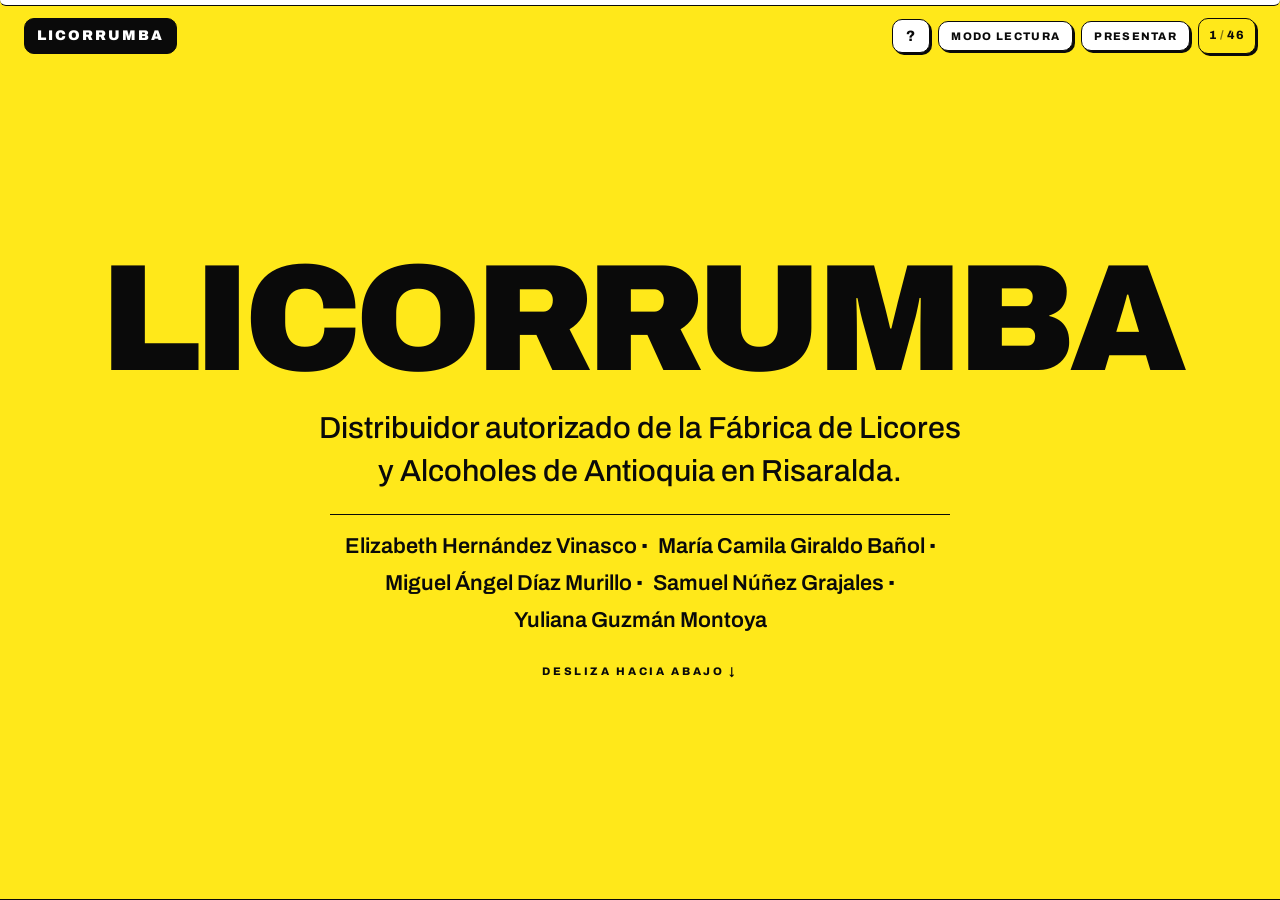
==== commit 26311b91: "Marca en las cuatro esquinas y el contenido llena ese marco - El color del expositor aparece en las " ====
--- a/index.html
+++ b/index.html
@@ -674,7 +674,7 @@
       <h2 class="mid">4.2 Partes<br>interesadas</h2>
       <p class="lead">Quién puede afectar o verse afectado por la empresa, y qué espera de ella.</p>
       <div class="grid-cards g3">
-        <div class="card block"><p class="block-key">FÁBRICA DE LICORES Y ALCOHOLES DE ANTIOQUIA</p><p>Cumplimiento de cuotas, cuidado de la marca y reporte de ventas.</p></div>
+        <div class="card block"><p class="block-key">LA FÁBRICA</p><p>La Fábrica de Licores y Alcoholes de Antioquia espera cumplimiento de cuotas, cuidado de la marca y reporte de ventas.</p></div>
         <div class="card block"><p class="block-key">CLIENTES DEL CANAL</p><p>Abastecimiento oportuno, precios competitivos y apoyo promocional.</p></div>
         <div class="card block"><p class="block-key">GOBERNACIÓN</p><p>Legalidad, trazabilidad y recaudo del impuesto al consumo.</p></div>
         <div class="card block"><p class="block-key">CONSUMIDOR FINAL</p><p>Producto legítimo, calidad constante e información responsable.</p></div>
--- a/styles.css
+++ b/styles.css
@@ -130,8 +130,8 @@
   min-height:100dvh;
   scroll-snap-align:start;
   scroll-snap-stop:always;
-  display:flex; align-items:center; justify-content:center;
-  padding:clamp(72px,11vh,110px) var(--gut) clamp(40px,7vh,72px);
+  display:flex; align-items:stretch; justify-content:center;
+  padding:clamp(88px,12vh,118px) var(--gut) clamp(52px,8vh,78px);
   background:var(--paper);
   border-bottom:var(--bw) solid var(--ink);
   overflow-y:auto;
@@ -141,7 +141,9 @@
 .wrap{
   width:100%;
   max-width:72ch;
-  display:flex; flex-direction:column; align-items:center; gap:clamp(14px,2.2vh,26px);
+  margin:0 auto;
+  display:flex; flex-direction:column; align-items:center; justify-content:center;
+  gap:clamp(16px,2.4vh,30px);
 }
 .wrap.wide{ max-width:1180px; }
 
@@ -182,7 +184,7 @@
 .lead{
   margin:0;
   font-weight:500;
-  font-size:clamp(1.15rem,2.4vw,1.8rem);
+  font-size:clamp(1.2rem,2.5vw,1.9rem);
   line-height:1.4;
   max-width:60ch;
   text-wrap:pretty;
@@ -201,7 +203,7 @@
   width:100%; max-width:620px;
 }
 .names{ list-style:none; margin:0; padding:0; display:flex; flex-wrap:wrap; justify-content:center; gap:6px 10px; }
-.names li{ font-weight:600; font-size:clamp(.95rem,1.7vw,1.18rem); }
+.names li{ font-weight:600; font-size:clamp(1.05rem,1.9vw,1.35rem); }
 .names li:not(:last-child)::after{ content:" ·"; font-weight:900; }
 
 .scroll-hint{
@@ -212,26 +214,30 @@
 @keyframes bob{ 0%,100%{ transform:translateY(0);} 50%{ transform:translateY(6px);} }
 
 /* ---------- Timeline ---------- */
-.timeline{ display:grid; grid-template-columns:repeat(3,1fr); gap:16px; width:100%; }
+.timeline{ display:grid; grid-template-columns:repeat(3,1fr); gap:18px; width:100%; flex:1 1 auto; grid-auto-rows:1fr; max-height:60vh; }
 .tl-card{
+  position:relative;
   border:var(--bw) solid var(--ink);
   background:var(--paper);
   box-shadow:var(--shadow);
-  padding:18px 16px;
+  padding:30px 18px 20px;
   margin:0;
   display:flex; flex-direction:column; gap:10px;
-  font-size:clamp(.95rem,1.55vw,1.15rem);
+  font-size:clamp(1.02rem,1.7vw,1.35rem);
   font-weight:500;
 }
 .tl-card p{ margin:0; }
 .tl-date{
-  font-weight:900; font-size:12px; letter-spacing:.14em;
-  background:var(--yellow); border:1px solid var(--ink);
-  padding:5px 8px; align-self:center;
+  position:absolute; top:0; left:0; right:0; transform:translateY(-50%);
+  margin:0 auto; width:max-content; max-width:calc(100% - 28px); white-space:nowrap;
+  font-weight:900; font-size:clamp(11px,1.05vw,13px); letter-spacing:.14em;
+  background:var(--yellow); color:var(--ink);
+  padding:5px 14px;
+  border:1px solid var(--ink); border-radius:var(--r-sm);
 }
 
 /* ---------- Cifras grandes ---------- */
-.stats{ display:grid; grid-template-columns:repeat(auto-fit,minmax(200px,1fr)); gap:16px; width:100%; max-width:900px; }
+.stats{ display:grid; grid-template-columns:repeat(auto-fit,minmax(220px,1fr)); gap:20px; width:100%; max-width:1000px; }
 .stat{
   border:var(--bw) solid var(--ink); border-radius:var(--r);
   background:var(--paper); box-shadow:var(--shadow);
@@ -248,12 +254,12 @@
   border:var(--bw) solid var(--ink);
   background:var(--paper);
   box-shadow:var(--shadow-sm);
-  padding:10px 16px;
-  font-weight:700; font-size:clamp(.92rem,1.5vw,1.15rem);
+  padding:12px 18px;
+  font-weight:700; font-size:clamp(1rem,1.6vw,1.3rem);
 }
 
 /* ---------- Grid de tarjetas ---------- */
-.grid-cards{ display:grid; gap:16px; width:100%; }
+.grid-cards{ display:grid; gap:18px; width:100%; flex:1 1 auto; align-content:stretch; grid-auto-rows:1fr; }
 .g2{ grid-template-columns:repeat(2,1fr); }
 .g3{ grid-template-columns:repeat(3,1fr); }
 .g4{ grid-template-columns:repeat(4,1fr); }
@@ -265,7 +271,7 @@
   padding:18px 16px;
   display:flex; flex-direction:column; align-items:center; justify-content:center; gap:10px;
   font-weight:600;
-  font-size:clamp(.95rem,1.55vw,1.18rem);
+  font-size:clamp(1.05rem,1.8vw,1.42rem);
   transition:transform .1s ease, box-shadow .1s ease;
 }
 .card:hover{ transform:translate(-2px,-2px); box-shadow:5px 5px 0 var(--ink); }
@@ -282,10 +288,14 @@
 }
 .yellow .card.num::before{ background:var(--yellow); color:var(--ink); border:1px solid var(--ink); }
 
+.card.block{ position:relative; padding-top:34px; }
 .block-key{
+  position:absolute; top:0; left:0; right:0; transform:translateY(-50%);
+  margin:0 auto; width:max-content; max-width:calc(100% - 28px); text-align:center;
   font-weight:900; font-size:clamp(11px,1.05vw,13px); letter-spacing:.16em;
+  line-height:1.25;
   background:var(--ink); color:var(--paper);
-  padding:6px 10px;
+  padding:6px 14px;
 }
 .card.block ul, .panel ul, .cv ul{
   list-style:none; margin:0; padding:0;
@@ -298,20 +308,26 @@
 }
 
 /* ---------- Etapas ---------- */
-.stage{ gap:12px; }
+.stage{ gap:12px; position:relative; padding-top:30px; }
 .stage h3{ margin:0; font-weight:900; font-size:clamp(1rem,1.8vw,1.35rem); line-height:1.05; letter-spacing:-.01em; }
-.stage-n{ font-weight:900; font-size:11px; letter-spacing:.18em; border:1px solid var(--ink); padding:5px 9px; }
+.stage-n{
+  position:absolute; top:0; left:0; right:0; transform:translateY(-50%);
+  margin:0 auto; width:max-content; max-width:calc(100% - 28px); white-space:nowrap;
+  font-weight:900; font-size:clamp(11px,1.05vw,13px); letter-spacing:.18em;
+  background:var(--yellow); border:1px solid var(--ink); border-radius:var(--r-sm);
+  padding:5px 14px;
+}
 .stage-v{ font-weight:800; font-size:clamp(.95rem,1.7vw,1.2rem); font-variant-numeric:tabular-nums; background:var(--ink); color:var(--yellow); padding:6px 10px; }
 
 /* ---------- Split / paneles ---------- */
-.split{ display:grid; grid-template-columns:1fr 1fr; gap:16px; width:100%; align-items:start; }
+.split{ display:grid; grid-template-columns:1fr 1fr; gap:18px; width:100%; align-items:stretch; }
 .panel{
   border:var(--bw) solid var(--ink);
   background:var(--paper);
   box-shadow:var(--shadow);
   padding:22px 20px;
   display:flex; flex-direction:column; gap:12px;
-  font-size:clamp(.95rem,1.5vw,1.18rem);
+  font-size:clamp(1.02rem,1.65vw,1.32rem);
 }
 .panel.hl{ background:var(--yellow); }
 .panel h3, .cv h3{
@@ -326,38 +342,53 @@
   grid-template-columns:repeat(4,1fr);
   grid-template-areas:
     "a b c d"
-    "f b c e"
     "f g c e";
-  gap:10px;
-  font-size:clamp(.78rem,1.18vw,1rem);
+  grid-template-rows:1fr 1fr;
+  flex:1 1 auto;
+  gap:14px;
+  font-size:clamp(.95rem,1.42vw,1.28rem);
 }
 .cv{
-  border:var(--bw) solid var(--ink);
-  background:var(--paper);
-  padding:12px 10px;
-  display:flex; flex-direction:column; gap:8px; align-items:center;
-}
-.cv h3{ font-size:clamp(.8rem,1.18vw,1rem); letter-spacing:.06em; }
+  position:relative;
+  border:var(--bw) solid var(--ink);
+  border-radius:var(--r);
+  background:var(--paper);
+  padding:28px 14px 18px;
+  display:flex; flex-direction:column; justify-content:center; gap:10px; align-items:center;
+}
+.cv h3{
+  position:absolute; top:0; left:0; right:0; transform:translateY(-50%);
+  margin:0 auto; width:max-content; max-width:calc(100% - 20px); white-space:nowrap;
+  font-size:clamp(.72rem,1.02vw,.9rem); letter-spacing:.08em;
+  background:var(--ink); color:var(--paper);
+  padding:5px 12px; border-radius:var(--r-sm);
+}
+.cv.hl h3{ background:var(--ink); color:var(--yellow); }
 .cv.hl{ background:var(--yellow); box-shadow:var(--shadow); }
 .cv-a{ grid-area:a; } .cv-b{ grid-area:b; } .cv-c{ grid-area:c; }
 .cv-d{ grid-area:d; } .cv-e{ grid-area:e; } .cv-f{ grid-area:f; } .cv-g{ grid-area:g; }
 
 /* ---------- Cadena de suministro ---------- */
 .chain{
-  display:flex; flex-wrap:wrap; align-items:stretch; justify-content:center; gap:8px;
+  display:flex; flex-wrap:wrap; align-items:stretch; justify-content:center; gap:10px;
   width:100%;
 }
 .link{
+  position:relative;
   flex:1 1 130px; max-width:190px;
   border:var(--bw) solid var(--ink);
   background:var(--paper);
   box-shadow:var(--shadow-sm);
-  padding:14px 10px;
+  padding:24px 10px 16px;
   display:flex; flex-direction:column; align-items:center; gap:6px;
 }
-.link b{ font-weight:900; font-size:11px; letter-spacing:.14em; background:var(--ink); color:var(--yellow); padding:3px 8px; }
-.link p{ margin:0; font-weight:900; font-size:clamp(.95rem,1.6vw,1.2rem); line-height:1.05; }
-.link small{ font-weight:500; font-size:clamp(.78rem,1.05vw,.9rem); line-height:1.3; opacity:.8; }
+.link b{
+  position:absolute; top:0; left:0; right:0; margin:0 auto; width:max-content; transform:translateY(-50%);
+  font-weight:900; font-size:clamp(11px,1vw,12px); letter-spacing:.14em;
+  background:var(--ink); color:var(--yellow); padding:3px 10px;
+}
+.link p{ margin:0; font-weight:900; font-size:clamp(1.02rem,1.7vw,1.32rem); line-height:1.08; }
+.link small{ font-weight:500; font-size:clamp(.85rem,1.15vw,1rem); line-height:1.3; opacity:.8; }
 .link.hl{ background:var(--yellow); }
 .arrow{ align-self:center; font-weight:900; font-size:1.5rem; }
 .chain-notes{ display:grid; grid-template-columns:1fr 1fr; gap:14px; width:100%; }
@@ -372,7 +403,7 @@
 table{
   width:100%; border-collapse:collapse;
   font-variant-numeric:tabular-nums;
-  font-size:clamp(.92rem,1.55vw,1.2rem);
+  font-size:clamp(1.05rem,1.8vw,1.45rem);
   min-width:420px;
 }
 thead th{
@@ -388,7 +419,7 @@
 tbody tr.hi{ background:var(--yellow); }
 tbody tr.hi td{ font-weight:900; }
 table.compact tbody td{ padding:8px 12px; }
-table.ficha{ font-size:clamp(.82rem,1.25vw,1.02rem); }
+table.ficha{ font-size:clamp(.98rem,1.45vw,1.22rem); }
 table.ficha tbody td:first-child{ font-weight:800; text-transform:uppercase; letter-spacing:.06em; font-size:.72em; white-space:nowrap; }
 table.ficha tbody td:last-child{ text-align:center; font-weight:500; }
 
@@ -405,17 +436,19 @@
 }
 
 /* ---------- DOFA en cruz ---------- */
-.dofa-slide .wrap.wide{ max-width:1240px; gap:clamp(8px,1.2vh,14px); }
-.dofa-slide .mid{ font-size:clamp(1.5rem,3.4vw,2.6rem); }
-.dofa-slide .lead{ font-size:clamp(.9rem,1.4vw,1.05rem); }
+.dofa-slide .wrap.wide{ max-width:1320px; gap:clamp(10px,1.6vh,20px); }
+.dofa-slide .mid{ font-size:clamp(1.9rem,4.4vw,3.4rem); }
+.dofa-slide .lead{ font-size:clamp(1rem,1.7vw,1.3rem); }
 
 /* DOFA como plano cartesiano: dos ejes que cruzan y cuatro cuadrantes */
 .dofa{
   position:relative;
   display:grid; width:100%;
   grid-template-columns:1fr 1fr;
+  grid-template-rows:1fr 1fr;
+  flex:1 1 auto; min-height:clamp(320px,48vh,600px);
   gap:0;
-  font-size:clamp(.78rem,1.05vw,.98rem);
+  font-size:clamp(.95rem,1.32vw,1.28rem);
 }
 .dofa::before,
 .dofa::after{
@@ -425,43 +458,53 @@
 .dofa::after{ top:50%; left:0; right:0; height:2px; transform:translateY(-50%); }
 .dq{
   border:0; box-shadow:none; background:none;
-  padding:16px 20px;
-  display:flex; flex-direction:column; gap:7px; align-items:center;
+  padding:26px 24px;
+  display:flex; flex-direction:column; justify-content:center; gap:12px; align-items:center;
 }
 .dq h3{
   margin:0; font-weight:900; text-transform:uppercase; letter-spacing:.08em;
-  font-size:clamp(.85rem,1.2vw,1.1rem);
+  font-size:clamp(.95rem,1.35vw,1.25rem);
   background:var(--ink); color:var(--yellow);
   padding:4px 12px; border-radius:var(--r-sm);
 }
-.dq ol{ margin:0; padding:0; list-style:none; counter-reset:dq; display:flex; flex-direction:column; gap:5px; }
+.dq ol{ margin:0; padding:0; list-style:none; counter-reset:dq; display:flex; flex-direction:column; gap:8px; }
 .dq li{ counter-increment:dq; line-height:1.3; font-weight:500; }
 .dq li::before{ content:counter(dq); font-weight:900; margin-right:6px; background:var(--yellow); border:1px solid var(--ink); border-radius:var(--r-sm); padding:0 5px; }
 
 /* ---------- PESTEL ---------- */
-.pestel{ display:grid; grid-template-columns:repeat(3,1fr); gap:14px; width:100%; }
+.pestel{ display:grid; grid-template-columns:repeat(3,1fr); gap:16px; width:100%; flex:1 1 auto; grid-auto-rows:1fr; }
 .pz{
+  position:relative;
   border:var(--bw) solid var(--ink);
   background:var(--paper);
   box-shadow:var(--shadow-sm);
-  padding:16px 14px;
+  padding:30px 16px 18px;
   display:flex; flex-direction:column; align-items:center; gap:8px;
 }
-.pz b{ font-weight:900; font-size:1.9rem; line-height:1; background:var(--ink); color:var(--yellow); width:2.1em; }
+.pz b{
+  position:absolute; top:0; left:50%; transform:translate(-50%,-50%);
+  font-weight:900; font-size:1.5rem; line-height:1;
+  background:var(--ink); color:var(--yellow);
+}
 .pz h3{ margin:0; font-weight:800; text-transform:uppercase; letter-spacing:.12em; font-size:clamp(.85rem,1.15vw,1rem); }
-.pz p{ margin:0; font-weight:500; font-size:clamp(.88rem,1.3vw,1.08rem); line-height:1.4; }
+.pz p{ margin:0; font-weight:500; font-size:clamp(.98rem,1.45vw,1.25rem); line-height:1.4; }
 
 /* ---------- Pasos ---------- */
-.steps{ list-style:none; margin:0; padding:0; display:grid; gap:12px; width:100%; max-width:860px; }
+.steps{ list-style:none; margin:0; padding:0; display:grid; gap:14px; width:100%; max-width:1000px; flex:1 1 auto; grid-auto-rows:1fr; max-height:62vh; }
 .steps li{
+  position:relative;
   display:flex; align-items:center; gap:14px; text-align:left;
   border:var(--bw) solid var(--ink);
   background:var(--paper);
   box-shadow:var(--shadow-sm);
-  padding:14px 16px;
-}
-.steps b{ font-weight:900; font-size:clamp(1.2rem,2.4vw,1.9rem); background:var(--ink); color:var(--yellow); padding:4px 10px; flex:0 0 auto; }
-.steps p{ margin:0; font-weight:500; font-size:clamp(.95rem,1.55vw,1.2rem); }
+  padding:16px 18px 16px 40px;
+}
+.steps b{
+  position:absolute; left:0; top:50%; transform:translate(-50%,-50%);
+  font-weight:900; font-size:clamp(1rem,1.9vw,1.4rem);
+  background:var(--ink); color:var(--yellow); padding:4px 10px;
+}
+.steps p{ margin:0; font-weight:500; font-size:clamp(1.05rem,1.75vw,1.4rem); }
 .steps li.done{ background:var(--yellow); }
 .steps li.done b{ background:var(--ink); color:var(--yellow); }
 
@@ -470,7 +513,7 @@
   margin:0; padding:0 0 0 1.4em; text-align:left;
   max-width:860px;
   display:grid; gap:9px;
-  font-weight:400; font-size:clamp(.9rem,1.4vw,1.1rem);
+  font-weight:400; font-size:clamp(1rem,1.55vw,1.25rem);
 }
 .refs li::marker{ font-weight:900; }
 .refs i{ font-weight:600; font-style:italic; }
@@ -486,6 +529,8 @@
   margin:0 auto;
   padding:0;
 }
+body.reading .grid-cards, body.reading .canvas, body.reading .pestel,
+body.reading .timeline, body.reading .steps, body.reading .dofa{ flex:none; grid-auto-rows:auto; max-height:none; min-height:0; }
 body.reading .slide{
   min-height:0;
   scroll-snap-align:none;
@@ -511,7 +556,7 @@
 body.reading .card:hover{ transform:none; box-shadow:none; }
 body.reading .g4{ grid-template-columns:repeat(2,1fr); }
 body.reading .dofa{ grid-template-columns:1fr 1fr; }
-body.reading .canvas{ grid-template-columns:repeat(2,1fr); grid-template-areas:"a b" "c c" "d e" "f g"; font-size:.82rem; }
+body.reading .canvas{ grid-template-columns:repeat(2,1fr); grid-template-areas:"a b" "c c" "d e" "f g"; font-size:.95rem; }
 body.reading .pestel{ grid-template-columns:repeat(2,1fr); }
 body.reading .scroll-hint, body.reading .dots{ display:none; }
 body.reading .slide.yellow mark{ background:var(--yellow); color:var(--ink); }
@@ -528,8 +573,8 @@
   display:grid; grid-template-columns:1.05fr .95fr; gap:16px;
   width:100%; align-items:stretch;
 }
-.solo{ width:100%; max-width:900px; margin:0 auto; }
-.chart.solo{ padding:8px 0; gap:16px; }
+.solo{ width:100%; max-width:1080px; margin:0 auto; }
+.chart.solo{ padding:8px 0; gap:18px; }
 .chart{
   border:0; box-shadow:none; background:none;
   padding:8px 0;
@@ -538,19 +583,19 @@
 .chart-note{
   margin:0; padding-top:12px;
   border-top:1px solid var(--ink);
-  font-weight:600; font-size:clamp(.88rem,1.3vw,1.1rem);
+  font-weight:600; font-size:clamp(.98rem,1.45vw,1.25rem);
   line-height:1.4;
 }
 .chart-cap{
-  margin:0; font-weight:700; font-size:clamp(.8rem,1.15vw,.95rem);
+  margin:0; font-weight:700; font-size:clamp(.88rem,1.3vw,1.08rem);
   letter-spacing:.04em; text-transform:uppercase;
 }
 
 /* --- columnas verticales --- */
 .cols{ display:flex; align-items:flex-end; justify-content:center; gap:clamp(6px,1.6vw,18px); }
 .col{ display:flex; flex-direction:column; align-items:center; gap:6px; flex:1 1 0; min-width:0; }
-.col-val{ font-weight:900; font-size:clamp(.72rem,1.1vw,.95rem); font-variant-numeric:tabular-nums; }
-.col-plot{ width:100%; height:clamp(120px,22vh,200px); display:flex; align-items:flex-end; }
+.col-val{ font-weight:900; font-size:clamp(.82rem,1.25vw,1.1rem); font-variant-numeric:tabular-nums; }
+.col-plot{ width:100%; height:clamp(150px,28vh,280px); display:flex; align-items:flex-end; }
 .col-bar{
   width:100%; background:var(--yellow);
   border:1px solid var(--ink);
@@ -558,19 +603,19 @@
   min-height:4px;
 }
 .col.dark .col-bar{ background:var(--ink); }
-.col-key{ font-weight:700; font-size:clamp(.7rem,1.05vw,.9rem); line-height:1.15; }
+.col-key{ font-weight:700; font-size:clamp(.8rem,1.2vw,1.05rem); line-height:1.15; }
 
 /* --- barras horizontales --- */
 .bars{ display:flex; flex-direction:column; gap:9px; }
 .bar-row{ display:grid; grid-template-columns:minmax(80px,34%) 1fr auto; align-items:center; gap:10px; text-align:left; }
-.bar-label{ font-weight:700; font-size:clamp(.78rem,1.15vw,.98rem); line-height:1.2; }
-.bar-track{ height:24px; border:1px solid var(--ink); border-radius:999px; background:var(--paper); padding:0; overflow:hidden; }
+.bar-label{ font-weight:700; font-size:clamp(.88rem,1.3vw,1.15rem); line-height:1.2; }
+.bar-track{ height:28px; border:1px solid var(--ink); border-radius:999px; background:var(--paper); padding:0; overflow:hidden; }
 .bar-fill{ height:100%; background:var(--yellow); border-right:1px solid var(--ink); border-radius:0 999px 999px 0; min-width:6px; }
-.bar-val{ font-weight:900; font-size:clamp(.78rem,1.15vw,.98rem); font-variant-numeric:tabular-nums; }
+.bar-val{ font-weight:900; font-size:clamp(.88rem,1.3vw,1.15rem); font-variant-numeric:tabular-nums; }
 .bar-row.hi .bar-fill{ background:var(--ink); }
 
 /* --- barra apilada al 100% --- */
-.stack{ display:flex; width:100%; height:52px; border:var(--bw) solid var(--ink); border-radius:999px; overflow:hidden; }
+.stack{ display:flex; width:100%; height:62px; border:var(--bw) solid var(--ink); border-radius:999px; overflow:hidden; }
 .seg{ height:100%; border-right:1px solid var(--ink); }
 .seg:last-child{ border-right:0; }
 .seg-1{ background:var(--yellow); }
@@ -579,7 +624,7 @@
 .seg-4{ background:repeating-linear-gradient(45deg,var(--yellow) 0 6px,var(--ink) 6px 9px); }
 .seg-5{ background:repeating-linear-gradient(45deg,var(--paper) 0 6px,var(--ink) 6px 9px); }
 .legend{ display:flex; flex-direction:column; gap:7px; }
-.legend li{ display:grid; grid-template-columns:auto 1fr auto; align-items:center; gap:10px; text-align:left; font-weight:600; font-size:clamp(.8rem,1.15vw,1rem); }
+.legend li{ display:grid; grid-template-columns:auto 1fr auto; align-items:center; gap:12px; text-align:left; font-weight:600; font-size:clamp(.9rem,1.3vw,1.15rem); }
 .legend{ list-style:none; margin:0; padding:0; }
 .sw{ width:20px; height:20px; border:1px solid var(--ink); border-radius:6px; }
 .legend b{ font-weight:900; font-variant-numeric:tabular-nums; }
@@ -601,23 +646,36 @@
 }
 
 .slide{ position:relative; }
-.slide[data-owner]::before{
+
+/* la marca del expositor aparece en las cuatro esquinas */
+.slide[data-owner="miguel"]{ --owner:var(--p-miguel); }
+.slide[data-owner="samuel"]{ --owner:var(--p-samuel); }
+.slide[data-owner="elizabeth"]{ --owner:var(--p-elizabeth); }
+.slide[data-owner="camila"]{ --owner:var(--p-camila); }
+.slide[data-owner="yuliana"]{ --owner:var(--p-yuliana); }
+
+.slide[data-owner]::before,
+.slide[data-owner]::after,
+.slide[data-owner] > .wrap::before,
+.slide[data-owner] > .wrap::after{
   content:"";
   position:absolute;
-  top:calc(78px + env(safe-area-inset-top,0px));
-  left:var(--gut);
   width:26px; height:26px;
-  border:var(--bw) solid var(--ink);
+  background:var(--owner);
+  border:2px solid var(--ink);
   border-radius:var(--r-sm);
   box-shadow:var(--shadow-sm);
+  pointer-events:none;
   z-index:2;
 }
-.slide[data-owner="miguel"]::before{ background:var(--p-miguel); }
-.slide[data-owner="samuel"]::before{ background:var(--p-samuel); }
-.slide[data-owner="elizabeth"]::before{ background:var(--p-elizabeth); }
-.slide[data-owner="camila"]::before{ background:var(--p-camila); }
-.slide[data-owner="yuliana"]::before{ background:var(--p-yuliana); }
-.slide.divider[data-owner]::before{ display:none; }
+.slide[data-owner]::before{ top:calc(78px + env(safe-area-inset-top,0px)); left:var(--gut); }
+.slide[data-owner]::after{ top:calc(78px + env(safe-area-inset-top,0px)); right:var(--gut); }
+.slide[data-owner] > .wrap::before{ bottom:28px; left:var(--gut); }
+.slide[data-owner] > .wrap::after{ bottom:28px; right:var(--gut); }
+.slide.divider[data-owner]::before,
+.slide.divider[data-owner]::after,
+.slide.divider[data-owner] > .wrap::before,
+.slide.divider[data-owner] > .wrap::after{ display:none; }
 
 .hud-help{ width:38px; padding:8px 0; font-size:15px; }
 
@@ -643,6 +701,9 @@
 .who-foot{ margin:12px 0 0; font-weight:500; font-size:.7rem; line-height:1.35; opacity:.6; }
 
 body.reading .slide[data-owner]::before{ top:20px; left:clamp(16px,4vw,40px); width:20px; height:20px; box-shadow:none; }
+body.reading .slide[data-owner]::after,
+body.reading .slide[data-owner] > .wrap::before,
+body.reading .slide[data-owner] > .wrap::after{ display:none; }
 
 /* ============================================================
    RADIOS — neobrutalismo de esquinas redondeadas
@@ -660,7 +721,7 @@
 .progress{ border-bottom-left-radius:var(--r-sm); border-bottom-right-radius:var(--r-sm); }
 .progress span{ border-bottom-right-radius:var(--r-sm); }
 mark{ border-radius:var(--r-xs); }
-.pz b{ display:grid; place-items:center; aspect-ratio:1; width:auto; padding:0 .45em; }
+.pz b{ display:grid; place-items:center; aspect-ratio:1; width:1.9em; padding:0; }
 
 /* ============================================================
    RESPONSIVE
@@ -672,7 +733,7 @@
   .canvas{
     grid-template-columns:repeat(2,1fr);
     grid-template-areas:"a b" "c c" "d e" "f g";
-    font-size:.78rem;
+    font-size:.92rem;
   }
   .timeline{ grid-template-columns:1fr; }
   .dots{ display:none; }
@@ -687,10 +748,11 @@
   .canvas{ grid-template-columns:1fr; grid-template-areas:"a" "b" "c" "d" "e" "f" "g"; }
   .arrow{ transform:rotate(90deg); }
   .link{ max-width:none; }
-  .dofa{ grid-template-columns:1fr; gap:14px; }
+  .dofa{ grid-template-columns:1fr; grid-template-rows:none; min-height:0; gap:14px; }
   .dofa::before, .dofa::after{ display:none; }
   .dq{ border:var(--bw) solid var(--ink); border-radius:var(--r); box-shadow:var(--shadow-sm); background:var(--paper); }
-  .steps li{ flex-direction:column; text-align:center; }
+  .steps li{ flex-direction:column; text-align:center; padding:26px 16px 16px; }
+  .steps b{ left:50%; top:0; }
   .slide{ padding-top:96px; }
   .hud-brand{ font-size:11px; padding:6px 9px; }
   .hud-btn{ font-size:10px; padding:7px 9px; }
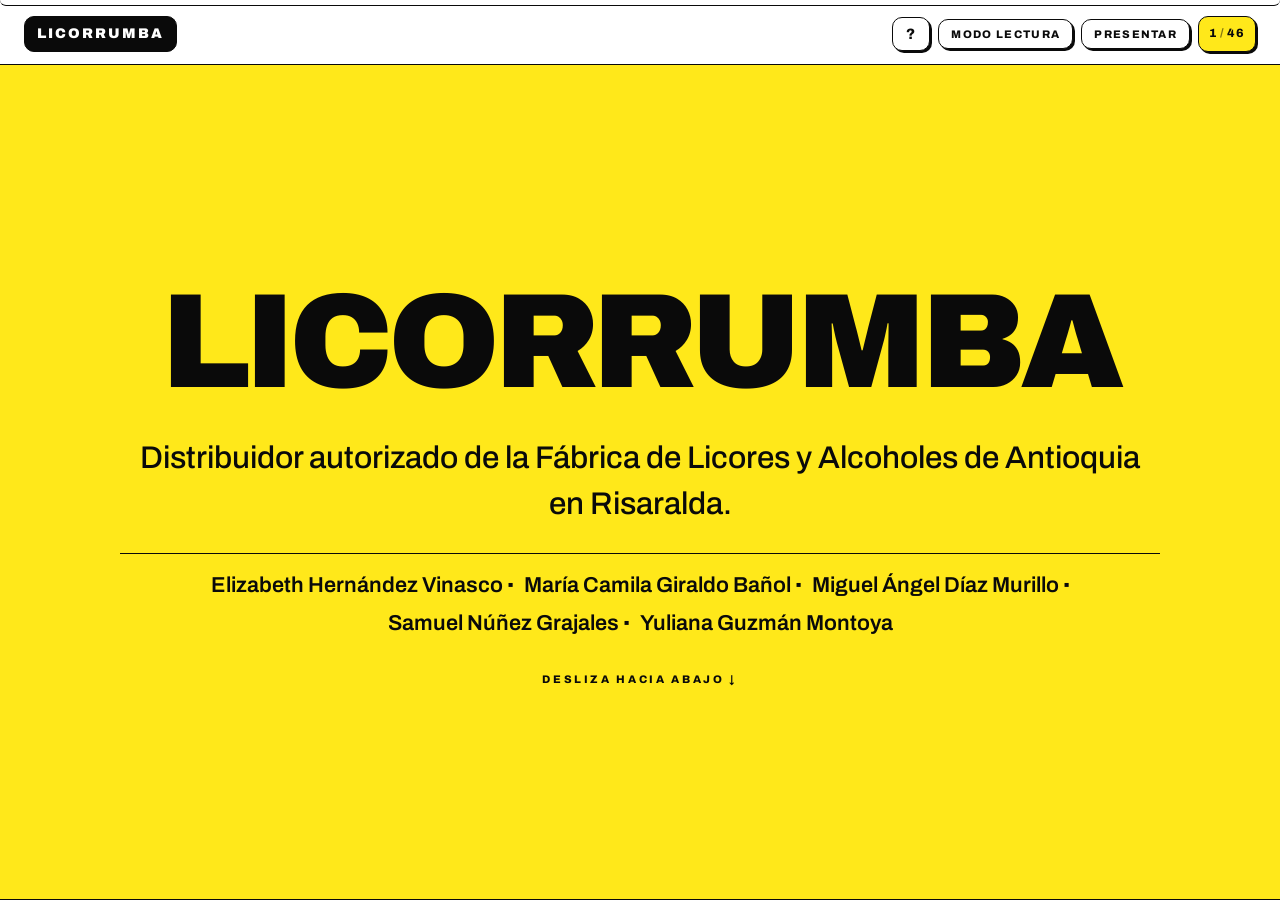
==== commit 2d0b9024: "Capa de layout: barra fija con espacio propio y rótulos en el flujo Co-Authored-By: Claude Opus 5 (1" ====
--- a/index.html
+++ b/index.html
@@ -9,6 +9,7 @@
 <link rel="preconnect" href="https://fonts.gstatic.com" crossorigin>
 <link rel="stylesheet" href="https://fonts.googleapis.com/css2?family=Archivo:wght@300;400;500;600;700;800;900&display=swap">
 <link rel="stylesheet" href="styles.css">
+<link rel="stylesheet" href="layout.css">
 </head>
 <body>
 
@@ -68,7 +69,7 @@
 
   <!-- 03 HISTORIA -->
   <section class="slide" data-title="Historia" data-owner="elizabeth">
-    <div class="wrap">
+    <div class="wrap wide">
       <h2 class="mega">Historia</h2>
       <p class="lead">Desde 2008 en Risaralda: el contrato con la <b>Fábrica de Licores y Alcoholes de Antioquia</b> y el arranque de las operaciones.</p>
       <div class="timeline">
@@ -106,7 +107,7 @@
 
   <!-- 06 PROPUESTA DE VALOR -->
   <section class="slide" data-title="Propuesta de valor" data-owner="elizabeth">
-    <div class="wrap">
+    <div class="wrap wide">
       <h2 class="big">Propuesta<br>de valor</h2>
       <p class="lead">Lograr la mayor participación del mercado promoviendo el consumo de los productos de la Fábrica de Licores y Alcoholes de Antioquia en Risaralda, hasta ser la <mark>marca líder</mark> reconocida por los clientes.</p>
       <div class="chips">
@@ -119,7 +120,7 @@
 
   <!-- 07 CLIENTES -->
   <section class="slide" data-title="Clientes" data-owner="elizabeth">
-    <div class="wrap">
+    <div class="wrap wide">
       <h2 class="mega">Clientes</h2>
       <p class="lead">La empresa se enfoca en el canal tradicional, el canal moderno y los sitios de consumo.</p>
       <div class="grid-cards g4">
@@ -145,7 +146,7 @@
 
   <!-- 09 DESAFIOS -->
   <section class="slide" data-title="Desafíos" data-owner="elizabeth">
-    <div class="wrap">
+    <div class="wrap wide">
       <h2 class="big">¿Qué desafíos<br>enfrenta la empresa?</h2>
       <p class="lead">Cuatro frentes definen la agenda de la empresa en los próximos años.</p>
       <div class="grid-cards g2">
--- a/styles.css
+++ b/styles.css
@@ -214,22 +214,22 @@
 @keyframes bob{ 0%,100%{ transform:translateY(0);} 50%{ transform:translateY(6px);} }
 
 /* ---------- Timeline ---------- */
-.timeline{ display:grid; grid-template-columns:repeat(3,1fr); gap:18px; width:100%; flex:1 1 auto; grid-auto-rows:1fr; max-height:60vh; }
+.timeline{ display:grid; grid-template-columns:1fr; gap:18px; width:100%; max-width:1080px; flex:1 1 auto; grid-auto-rows:1fr; max-height:62vh; }
 .tl-card{
   position:relative;
   border:var(--bw) solid var(--ink);
   background:var(--paper);
   box-shadow:var(--shadow);
-  padding:30px 18px 20px;
+  padding:28px 30px 22px;
   margin:0;
-  display:flex; flex-direction:column; gap:10px;
+  display:flex; flex-direction:column; justify-content:center; gap:10px;
   font-size:clamp(1.02rem,1.7vw,1.35rem);
   font-weight:500;
 }
 .tl-card p{ margin:0; }
 .tl-date{
-  position:absolute; top:0; left:0; right:0; transform:translateY(-50%);
-  margin:0 auto; width:max-content; max-width:calc(100% - 28px); white-space:nowrap;
+  position:absolute; top:0; left:50%; transform:translate(-50%,-50%);
+  margin:0; width:max-content; max-width:calc(100% - 28px); white-space:nowrap;
   font-weight:900; font-size:clamp(11px,1.05vw,13px); letter-spacing:.14em;
   background:var(--yellow); color:var(--ink);
   padding:5px 14px;
@@ -260,9 +260,9 @@
 
 /* ---------- Grid de tarjetas ---------- */
 .grid-cards{ display:grid; gap:18px; width:100%; flex:1 1 auto; align-content:stretch; grid-auto-rows:1fr; }
-.g2{ grid-template-columns:repeat(2,1fr); }
+.g2{ grid-template-columns:repeat(2,1fr); max-width:1160px; margin:0 auto; }
 .g3{ grid-template-columns:repeat(3,1fr); }
-.g4{ grid-template-columns:repeat(4,1fr); }
+.g4{ grid-template-columns:repeat(2,1fr); max-width:1080px; margin:0 auto; }
 
 .card{
   border:var(--bw) solid var(--ink);
@@ -280,18 +280,21 @@
 .yellow .card.hl{ background:var(--ink); color:var(--paper); }
 .yellow .card.hl .block-key{ background:var(--yellow); color:var(--ink); }
 
+.card.num{ position:relative; padding-top:34px; }
 .card.num::before{
   content:attr(data-n);
-  font-weight:900; font-size:1.6rem; line-height:1;
+  position:absolute; top:0; left:50%; transform:translate(-50%,-50%);
+  width:max-content;
+  font-weight:900; font-size:clamp(1.1rem,1.7vw,1.45rem); line-height:1;
   background:var(--ink); color:var(--yellow);
-  padding:6px 10px;
+  padding:5px 14px; border-radius:var(--r-sm);
 }
 .yellow .card.num::before{ background:var(--yellow); color:var(--ink); border:1px solid var(--ink); }
 
 .card.block{ position:relative; padding-top:34px; }
 .block-key{
-  position:absolute; top:0; left:0; right:0; transform:translateY(-50%);
-  margin:0 auto; width:max-content; max-width:calc(100% - 28px); text-align:center;
+  position:absolute; top:0; left:50%; transform:translate(-50%,-50%);
+  margin:0; width:max-content; max-width:calc(100% - 28px); text-align:center;
   font-weight:900; font-size:clamp(11px,1.05vw,13px); letter-spacing:.16em;
   line-height:1.25;
   background:var(--ink); color:var(--paper);
@@ -311,8 +314,8 @@
 .stage{ gap:12px; position:relative; padding-top:30px; }
 .stage h3{ margin:0; font-weight:900; font-size:clamp(1rem,1.8vw,1.35rem); line-height:1.05; letter-spacing:-.01em; }
 .stage-n{
-  position:absolute; top:0; left:0; right:0; transform:translateY(-50%);
-  margin:0 auto; width:max-content; max-width:calc(100% - 28px); white-space:nowrap;
+  position:absolute; top:0; left:50%; transform:translate(-50%,-50%);
+  margin:0; width:max-content; max-width:calc(100% - 28px); white-space:nowrap;
   font-weight:900; font-size:clamp(11px,1.05vw,13px); letter-spacing:.18em;
   background:var(--yellow); border:1px solid var(--ink); border-radius:var(--r-sm);
   padding:5px 14px;
@@ -357,8 +360,8 @@
   display:flex; flex-direction:column; justify-content:center; gap:10px; align-items:center;
 }
 .cv h3{
-  position:absolute; top:0; left:0; right:0; transform:translateY(-50%);
-  margin:0 auto; width:max-content; max-width:calc(100% - 20px); white-space:nowrap;
+  position:absolute; top:0; left:50%; transform:translate(-50%,-50%);
+  margin:0; width:max-content; max-width:calc(100% - 20px); white-space:nowrap;
   font-size:clamp(.72rem,1.02vw,.9rem); letter-spacing:.08em;
   background:var(--ink); color:var(--paper);
   padding:5px 12px; border-radius:var(--r-sm);
@@ -370,28 +373,28 @@
 
 /* ---------- Cadena de suministro ---------- */
 .chain{
-  display:flex; flex-wrap:wrap; align-items:stretch; justify-content:center; gap:10px;
+  display:flex; flex-direction:column; align-items:center; justify-content:center; gap:4px;
   width:100%;
 }
 .link{
   position:relative;
-  flex:1 1 130px; max-width:190px;
+  width:100%; max-width:760px;
   border:var(--bw) solid var(--ink);
   background:var(--paper);
   box-shadow:var(--shadow-sm);
-  padding:24px 10px 16px;
-  display:flex; flex-direction:column; align-items:center; gap:6px;
+  padding:13px 24px 13px 36px;
+  display:flex; flex-wrap:wrap; align-items:baseline; justify-content:center; gap:4px 14px;
 }
 .link b{
-  position:absolute; top:0; left:0; right:0; margin:0 auto; width:max-content; transform:translateY(-50%);
-  font-weight:900; font-size:clamp(11px,1vw,12px); letter-spacing:.14em;
-  background:var(--ink); color:var(--yellow); padding:3px 10px;
+  position:absolute; top:50%; left:0; transform:translate(-50%,-50%);
+  font-weight:900; font-size:clamp(11px,1vw,13px); letter-spacing:.08em;
+  background:var(--ink); color:var(--yellow); padding:4px 9px;
 }
 .link p{ margin:0; font-weight:900; font-size:clamp(1.02rem,1.7vw,1.32rem); line-height:1.08; }
 .link small{ font-weight:500; font-size:clamp(.85rem,1.15vw,1rem); line-height:1.3; opacity:.8; }
 .link.hl{ background:var(--yellow); }
-.arrow{ align-self:center; font-weight:900; font-size:1.5rem; }
-.chain-notes{ display:grid; grid-template-columns:1fr 1fr; gap:14px; width:100%; }
+.arrow{ align-self:center; font-weight:900; font-size:1.5rem; line-height:1; transform:rotate(90deg); }
+.chain-notes{ display:grid; grid-template-columns:1fr 1fr; gap:16px; width:100%; max-width:1080px; }
 .chain-notes p{
   margin:0; padding:16px;
   border:1px dashed var(--ink);
@@ -735,7 +738,6 @@
     grid-template-areas:"a b" "c c" "d e" "f g";
     font-size:.92rem;
   }
-  .timeline{ grid-template-columns:1fr; }
   .dots{ display:none; }
 }
 
@@ -746,8 +748,6 @@
   .chain-notes{ grid-template-columns:1fr; }
   .pestel{ grid-template-columns:1fr; }
   .canvas{ grid-template-columns:1fr; grid-template-areas:"a" "b" "c" "d" "e" "f" "g"; }
-  .arrow{ transform:rotate(90deg); }
-  .link{ max-width:none; }
   .dofa{ grid-template-columns:1fr; grid-template-rows:none; min-height:0; gap:14px; }
   .dofa::before, .dofa::after{ display:none; }
   .dq{ border:var(--bw) solid var(--ink); border-radius:var(--r); box-shadow:var(--shadow-sm); background:var(--paper); }
--- a/layout.css
+++ b/layout.css
@@ -0,0 +1,155 @@
+/* Legibilidad y equilibrio de la presentación. */
+:root{
+  --hud-height:76px;
+  --text-body:clamp(1.125rem,1rem + .6vw,1.6rem);
+  --text-dense:clamp(1.0625rem,.95rem + .45vw,1.4rem);
+  --text-label:clamp(.8125rem,.75rem + .2vw,1rem);
+}
+
+/* La barra tiene su propio espacio y las diapositivas se desplazan debajo. */
+body{ height:100dvh; display:flex; flex-direction:column; }
+.hud{
+  position:relative; top:auto; left:auto; right:auto; flex:none;
+  padding:calc(16px + env(safe-area-inset-top,0px)) clamp(12px,3vw,24px) 12px;
+  background:var(--paper); border-bottom:var(--bw) solid var(--ink);
+  pointer-events:auto;
+}
+.hud-brand{ flex-shrink:0; }
+.hud-actions{ min-width:0; }
+#deck{ flex:1; height:auto; min-height:0; scroll-snap-type:y proximity; }
+.slide{
+  min-height:calc(100dvh - var(--hud-height));
+  padding:clamp(56px,7vh,80px) var(--gut);
+  overflow:visible;
+}
+.slide[data-owner]::before,.slide[data-owner]::after{ top:18px; }
+.slide[data-owner] > .wrap::before,.slide[data-owner] > .wrap::after{ bottom:18px; }
+.who{ top:calc(var(--hud-height) + 10px); max-height:calc(100dvh - var(--hud-height) - 24px); overflow-y:auto; }
+
+.wrap{ max-width:1040px; min-width:0; gap:clamp(22px,3vh,36px); }
+.wrap > *{ min-width:0; max-width:100%; }
+.mega{ font-size:clamp(2.4rem,10.5vw,8.5rem); line-height:.98; }
+.big{ line-height:1.04; }
+.mid{ line-height:1.06; }
+.lead{ font-size:clamp(1.25rem,1rem + 1.2vw,2rem); line-height:1.45; max-width:56ch; }
+.note{ font-size:clamp(.9375rem,.85rem + .25vw,1.125rem); }
+.card,.tl-card,.panel,.steps p{ font-size:var(--text-body); line-height:1.45; }
+.stat span,.pz p,.canvas,.dofa,.quote,.chart-note,.chain-notes p{ font-size:var(--text-dense); }
+.chart-cap,.bar-label,.bar-val,.legend li{ font-size:clamp(1rem,.9rem + .35vw,1.25rem); }
+.col-val,.col-key{ font-size:clamp(.875rem,.8rem + .3vw,1.125rem); }
+.cols{
+  display:grid; grid-auto-flow:column; grid-auto-columns:minmax(72px,1fr);
+  justify-content:stretch; align-items:end; overflow-x:auto; padding-bottom:8px;
+}
+.bars{ gap:14px; }
+.bar-row{ grid-template-columns:minmax(0,34%) minmax(36px,1fr) auto; }
+.bar-val{ white-space:nowrap; }
+thead th{ font-size:var(--text-label); }
+.panel h3,.cv h3,.pz h3{ line-height:1.35; }
+
+/* Alturas naturales: el espacio libre queda alrededor del contenido. */
+.timeline,.grid-cards,.canvas,.pestel,.steps,.dofa{
+  flex:none; min-height:0; max-height:none; grid-auto-rows:auto;
+}
+.timeline,.grid-cards,.canvas,.pestel{ gap:22px; }
+.g2{ grid-template-columns:repeat(2,minmax(0,1fr)); }
+.g3,.pestel{ grid-template-columns:repeat(3,minmax(0,1fr)); }
+.g4{ grid-template-columns:repeat(4,minmax(0,1fr)); }
+.card,.tl-card,.panel{ padding:clamp(20px,2.4vw,30px); }
+.tl-card{ align-items:flex-start; justify-content:center; text-align:left; gap:16px; }
+.card.block{ justify-content:flex-start; gap:18px; }
+.stage{ gap:16px; }
+.stage h3{ font-size:var(--text-body); line-height:1.2; }
+.stage-v{ max-width:100%; overflow-wrap:anywhere; }
+
+/* Los rótulos forman parte de la tarjeta, también cuando ocupan dos líneas. */
+.tl-date,.block-key,.stage-n,.cv h3{
+  position:static; inset:auto; transform:none;
+  margin:0; width:fit-content; max-width:100%; white-space:normal;
+  font-size:var(--text-label); line-height:1.35; letter-spacing:.08em;
+}
+.card.block ul,.panel ul,.cv ul{ width:100%; text-align:left; gap:12px; }
+.card.block li,.panel li,.cv li{ line-height:1.45; }
+.canvas{ grid-template-columns:repeat(4,minmax(0,1fr)); grid-template-rows:auto auto; }
+.cv{ min-width:0; padding:22px 18px; justify-content:flex-start; gap:18px; }
+.pz{ padding:24px 20px; gap:14px; }
+.pz > b{ position:static; transform:none; flex-shrink:0; }
+.pz p{ line-height:1.45; }
+
+/* Una columna para las insignias y otra para el texto, sin sacar nada del flujo. */
+.steps{ gap:16px; }
+.steps li{
+  display:grid; grid-template-columns:2.4em minmax(0,1fr); align-items:center;
+  padding:20px 24px; gap:18px; text-align:left;
+  font-size:var(--text-body);
+}
+.steps li > b{
+  position:static; inset:auto; transform:none;
+  display:grid; place-items:center; width:2.4em; min-height:2.4em;
+  padding:6px; font-size:1em; line-height:1;
+}
+.steps p > b{
+  position:static; inset:auto; transform:none; display:block;
+  margin:0 0 5px; padding:0; border-radius:0;
+  background:none; color:inherit; font-size:inherit; line-height:inherit;
+}
+.steps li.done p > b{ background:none; color:inherit; }
+
+/* La cruz del DOFA sigue los bordes reales de las filas. */
+.dofa-slide .wrap.wide{ gap:clamp(22px,3vh,36px); }
+.dofa-slide .lead{ font-size:clamp(1.2rem,1rem + .6vw,1.6rem); }
+.dofa{ grid-template-columns:repeat(2,minmax(0,1fr)); grid-template-rows:auto auto; }
+.dofa::before,.dofa::after{ display:none; }
+.dq{
+  min-width:0; padding:clamp(22px,2.6vw,36px);
+  justify-content:flex-start; gap:20px; border-radius:0;
+}
+.dq:nth-child(odd){ border-right:2px solid var(--ink); }
+.dq:nth-child(-n+2){ border-bottom:2px solid var(--ink); }
+.dq h3{ max-width:100%; font-size:var(--text-dense); letter-spacing:.04em; }
+.dq ol{ width:100%; gap:14px; text-align:left; }
+.dq li{ position:relative; padding-left:2.2em; line-height:1.45; }
+.dq li::before{
+  position:absolute; top:.05em; left:0;
+  display:grid; place-items:center; width:1.6em; height:1.6em;
+  margin:0; padding:0; line-height:1; border-radius:50%;
+}
+
+body.reading{ height:auto; }
+body.reading .hud{ position:sticky; top:0; }
+body.reading #deck{ flex:none; width:100%; }
+body.reading .slide:first-child{ padding-top:clamp(28px,5vw,48px); }
+body.reading .lead{ font-size:1.2rem; }
+body.reading .canvas{ font-size:var(--text-dense); }
+body.reading .dq{ border-width:0; }
+body.reading .dq:nth-child(odd){ border-right-width:2px; }
+body.reading .dq:nth-child(-n+2){ border-bottom-width:2px; }
+
+@media (max-width:1100px){
+  .canvas{ grid-template-columns:repeat(2,minmax(0,1fr)); grid-template-areas:"a b" "c c" "d e" "f g"; }
+}
+@media (max-width:1000px){
+  .g3,.g4,.pestel{ grid-template-columns:repeat(2,minmax(0,1fr)); }
+}
+@media (max-width:720px){
+  .g2,.g3,.g4,.pestel,body.reading .g4,body.reading .pestel{ grid-template-columns:minmax(0,1fr); }
+  .canvas,body.reading .canvas{ grid-template-columns:minmax(0,1fr); grid-template-areas:"a" "b" "c" "d" "e" "f" "g"; }
+  .dofa,body.reading .dofa{ grid-template-columns:minmax(0,1fr); gap:20px; }
+  .dq,.dq:nth-child(odd),.dq:nth-child(-n+2),
+  body.reading .dq,body.reading .dq:nth-child(odd),body.reading .dq:nth-child(-n+2){
+    border:var(--bw) solid var(--ink); border-radius:var(--r);
+  }
+  .steps li{ padding:18px 16px; gap:12px; grid-template-columns:2em minmax(0,1fr); }
+  .steps li > b{ width:2em; min-height:2em; }
+}
+@media (max-width:520px){
+  .hud{ flex-wrap:wrap; justify-content:center; gap:8px; }
+  .hud-actions{ width:100%; justify-content:center; gap:6px; }
+  .hud-btn{ letter-spacing:.06em; }
+  .counter{ white-space:nowrap; }
+}
+@media print{
+  body{ display:block; height:auto; }
+  #deck{ display:block; height:auto; }
+  .slide{ min-height:0; padding:24px; }
+}
